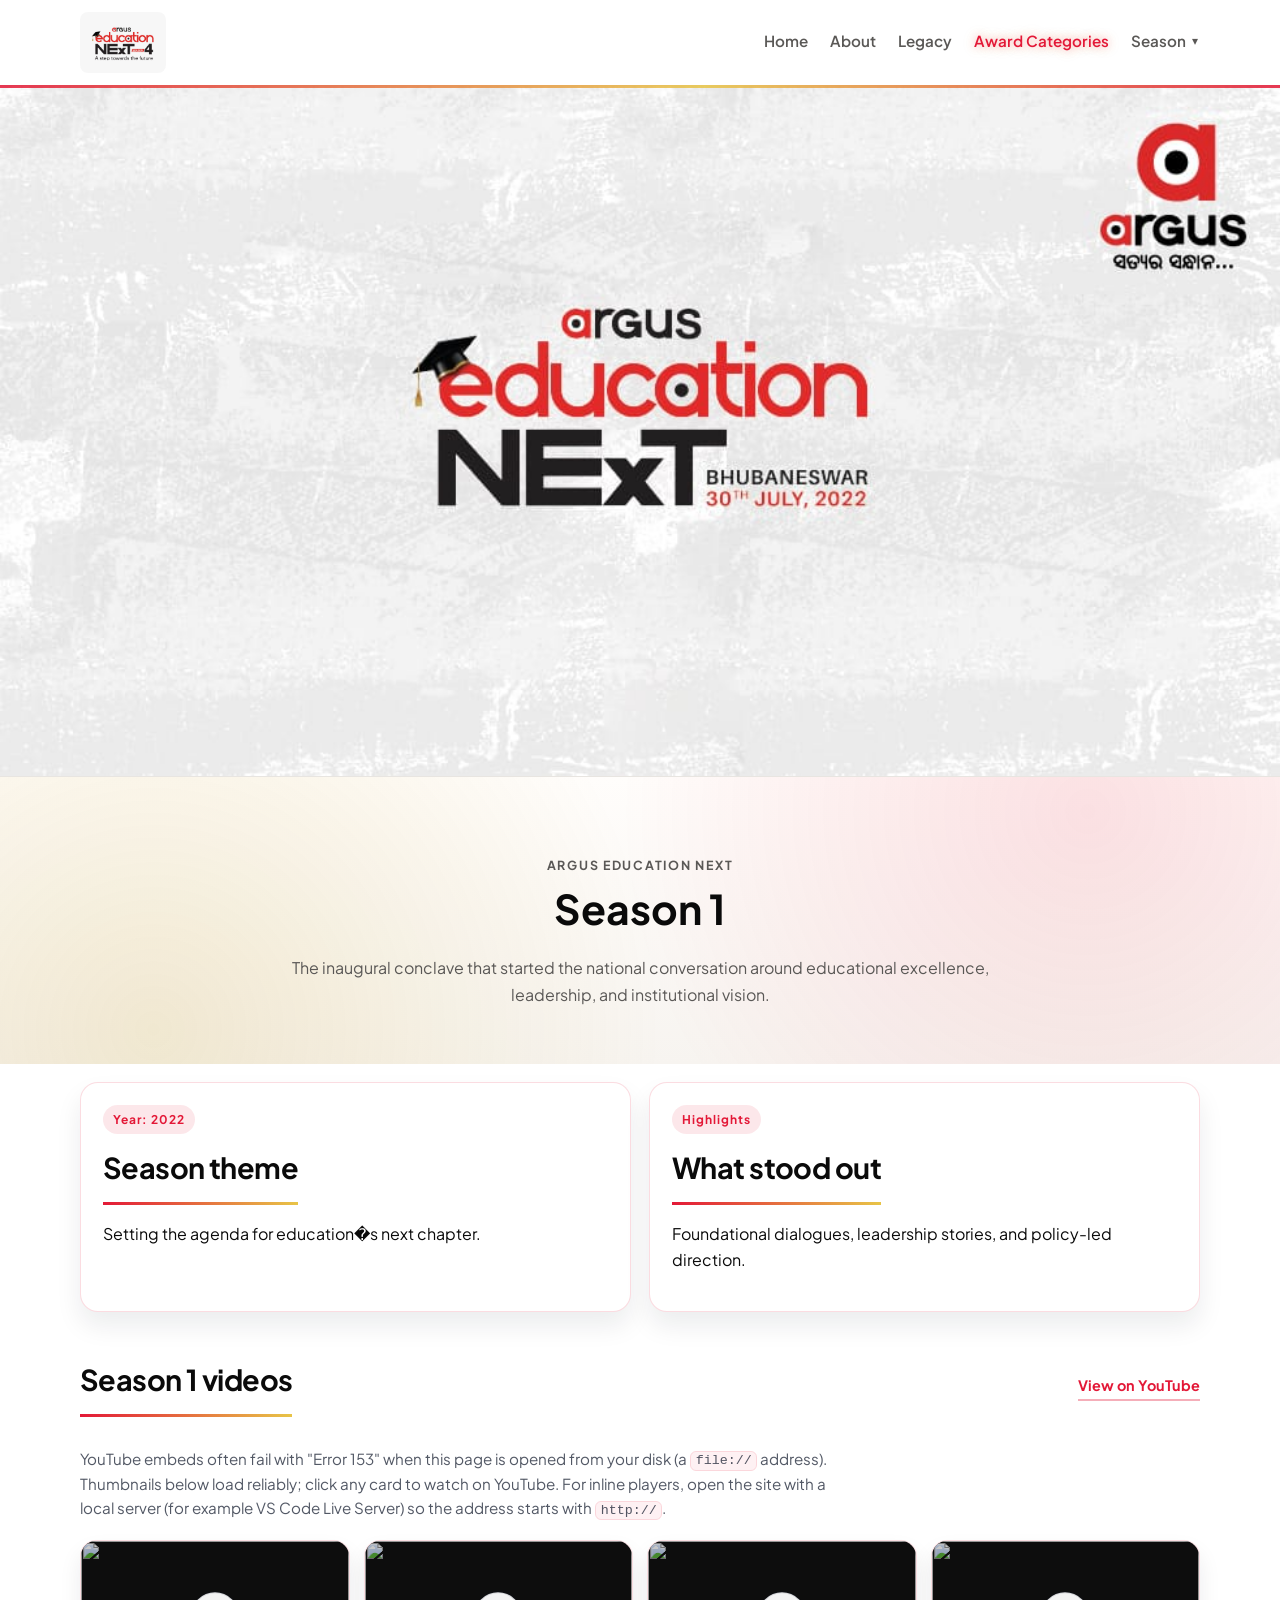
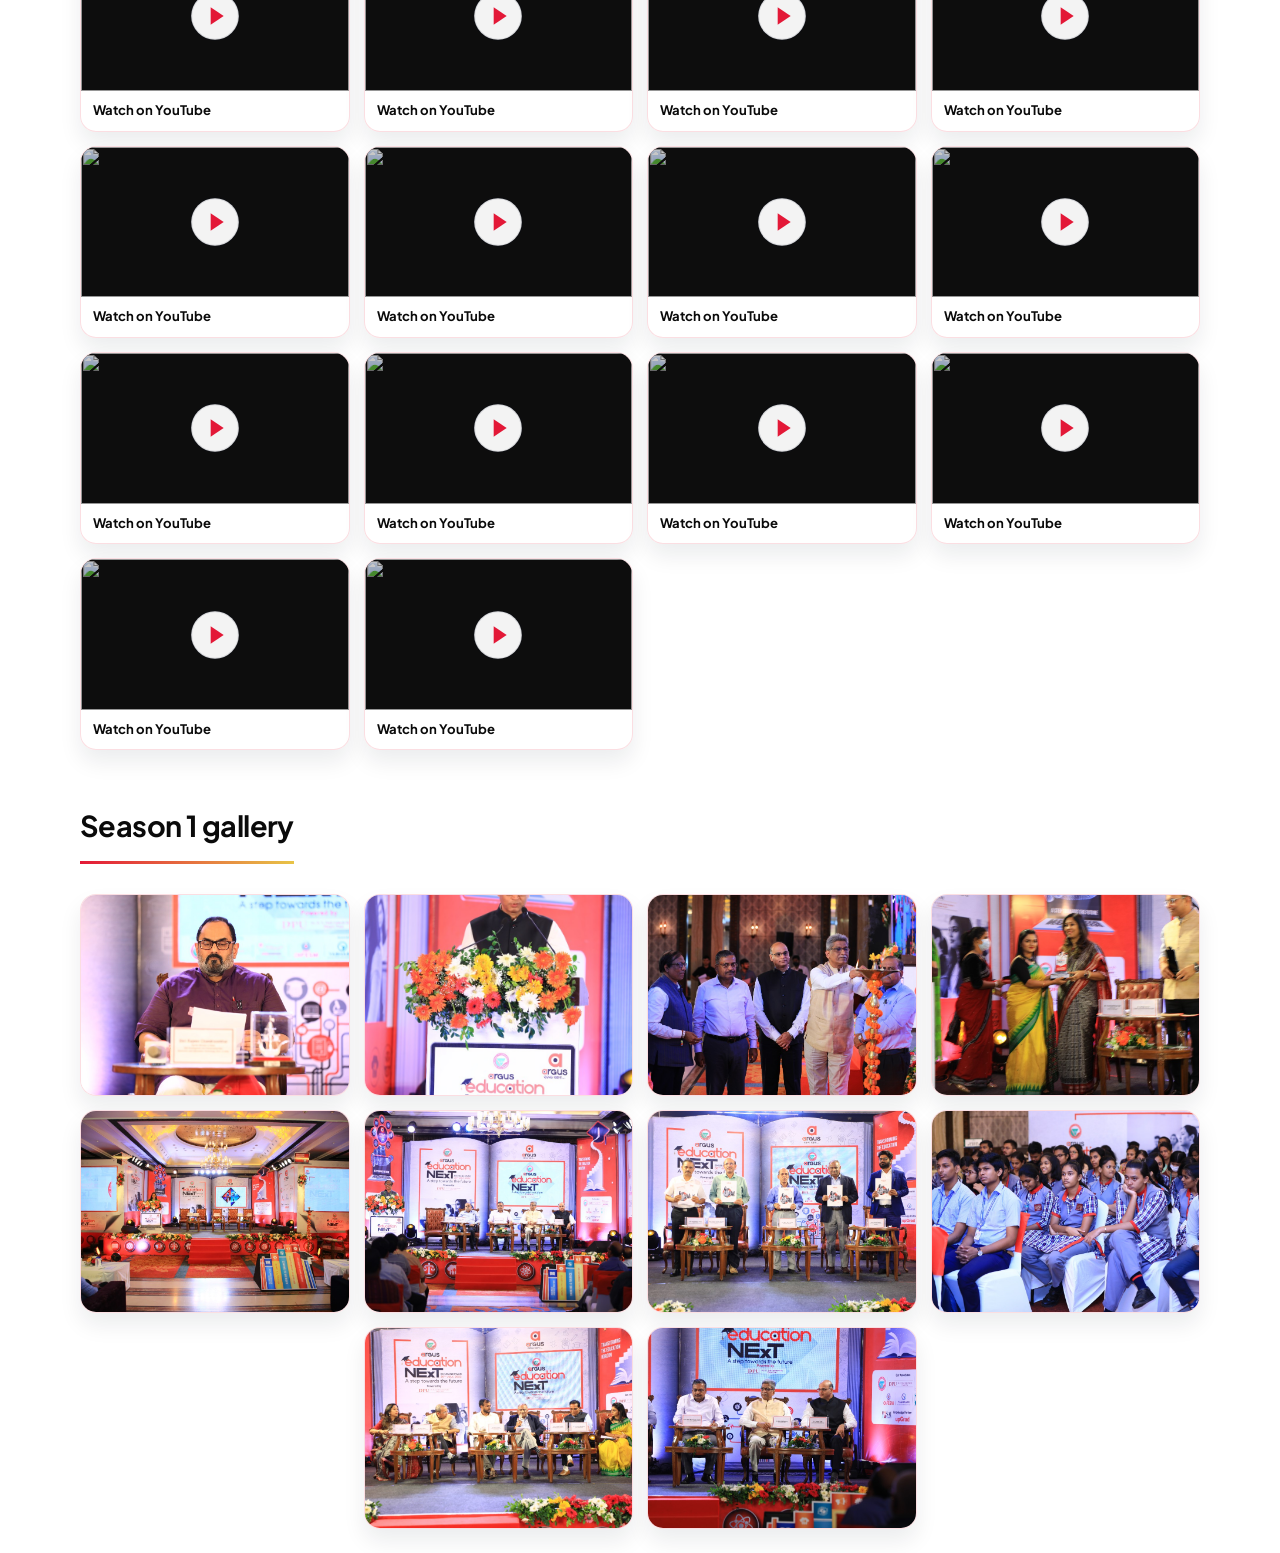
==== season-1.html @ b2e393f3 "Added folder data1" ====
<!DOCTYPE html>
<html lang="en">
  <head>
    <meta charset="UTF-8" />
    <meta name="viewport" content="width=device-width, initial-scale=1.0" />
    <meta name="referrer" content="strict-origin-when-cross-origin" />
    <title>Season 1 - Argus Education Next</title>
    <link rel="preconnect" href="https://fonts.googleapis.com" />
    <link rel="preconnect" href="https://fonts.gstatic.com" crossorigin />
    <link rel="preconnect" href="https://i.ytimg.com" crossorigin />
    <link
      href="https://fonts.googleapis.com/css2?family=Plus+Jakarta+Sans:ital,wght@0,400;0,500;0,600;0,700;1,500&display=swap"
      rel="stylesheet"
    />
    <link rel="stylesheet" href="styles.css" />
  </head>
  <body>
    <header class="site-header">
      <div class="container header-wrap">
        <a
          class="brand brand-logo-link"
          href="index.html#home"
          aria-label="Argus Education Next � Home"
        >
          <img
            class="brand-logo"
            src="assets/logo.png"
            alt=""
            width="1024"
            height="723"
            decoding="async"
          />
        </a>
        <nav aria-label="Main navigation">
          <ul class="menu">
            <li><a href="index.html#home">Home</a></li>
            <li><a href="index.html#about">About</a></li>
            <li><a href="index.html#legacy">Legacy</a></li>
            <li><a class="menu-link-award-glow" href="index.html#categories">Award Categories</a></li>
            <li class="menu-item-has-dropdown">
              <a href="season.html" aria-haspopup="true" aria-expanded="false">Season</a>
              <ul class="menu-dropdown" aria-label="Season menu">
                <li><a href="season-1.html">Season 1</a></li>
                <li><a href="season-2.html">Season 2</a></li>
                <li><a href="season-3.html">Season 3</a></li>
                <li><a href="season-4.html">Season 4</a></li>
              </ul>
            </li>
          </ul>
        </nav>
      </div>
    </header>

    <main id="home">
      <section class="hero" aria-labelledby="season-1-hero-heading">
        <h1 id="season-1-hero-heading" class="sr-only">
          Argus Education Next � Season 1: Bhubaneswar, 30th July 2022
        </h1>
        <figure class="hero-banner">
          <img
            src="assets/season-1-banner.png"
            alt="Argus Education Next � Bhubaneswar, 30th July 2022"
            width="1024"
            height="558"
            decoding="async"
            fetchpriority="high"
          />
        </figure>
      </section>

      <section class="section season-hero">
        <div class="container season-hero__inner">
          <p class="season-hero__eyebrow">Argus Education Next</p>
          <h1>Season 1</h1>
          <p>
            The inaugural conclave that started the national conversation around educational
            excellence, leadership, and institutional vision.
          </p>
        </div>
      </section>

      <section class="section season-detail" aria-label="Season 1 details">
        <div class="container season-detail__grid">
          <article class="season-detail__card">
            <p class="season-card__badge">Year: 2022</p>
            <h2>Season theme</h2>
            <p>Setting the agenda for education�s next chapter.</p>
          </article>
          <article class="season-detail__card">
            <p class="season-card__badge">Highlights</p>
            <h2>What stood out</h2>
            <p>Foundational dialogues, leadership stories, and policy-led direction.</p>
          </article>
        </div>
      </section>

      <section class="section season-section" aria-labelledby="s1-videos">
        <div class="container">
          <header class="season-section__head">
            <h2 id="s1-videos">Season 1 videos</h2>
            <a class="season-section__cta" href="https://www.youtube.com/@ArgusNews_in" target="_blank" rel="noopener noreferrer">
              View on YouTube
            </a>
          </header>
          <p class="video-row__lede">
            YouTube embeds often fail with "Error 153" when this page is opened from your disk (a
            <code>file://</code> address). Thumbnails below load reliably; click any card to watch on YouTube. For
            inline players, open the site with a local server (for example VS Code Live Server) so the address starts
            with <code>http://</code>.
          </p>
          <div class="video-row">
            <a
              class="video-card video-card--youtube"
              href="https://www.youtube.com/watch?v=pFp7HVCF8GU"
              target="_blank"
              rel="noopener noreferrer"
              aria-label="Watch Season 1 video 1 on YouTube"
            >
              <span class="video-card__thumb">
                <img
                  src="https://i.ytimg.com/vi/pFp7HVCF8GU/hqdefault.jpg"
                  alt=""
                  width="480"
                  height="360"
                  loading="lazy"
                  decoding="async"
                />
                <span class="video-card__play-overlay" aria-hidden="true">
                  <svg viewBox="0 0 24 24" width="52" height="52" fill="none" aria-hidden="true">
                    <circle cx="12" cy="12" r="11" fill="rgba(255,255,255,0.95)" stroke="rgba(15,23,42,0.12)" />
                    <path d="M10 8l6 4-6 4V8z" fill="var(--brand, #e31837)" />
                  </svg>
                </span>
              </span>
              <span class="video-card__caption">Watch on YouTube</span>
            </a>
            <a
              class="video-card video-card--youtube"
              href="https://www.youtube.com/watch?v=DX0htUfT-k4"
              target="_blank"
              rel="noopener noreferrer"
              aria-label="Watch Season 1 video 2 on YouTube"
            >
              <span class="video-card__thumb">
                <img
                  src="https://i.ytimg.com/vi/DX0htUfT-k4/hqdefault.jpg"
                  alt=""
                  width="480"
                  height="360"
                  loading="lazy"
                  decoding="async"
                />
                <span class="video-card__play-overlay" aria-hidden="true">
                  <svg viewBox="0 0 24 24" width="52" height="52" fill="none" aria-hidden="true">
                    <circle cx="12" cy="12" r="11" fill="rgba(255,255,255,0.95)" stroke="rgba(15,23,42,0.12)" />
                    <path d="M10 8l6 4-6 4V8z" fill="var(--brand, #e31837)" />
                  </svg>
                </span>
              </span>
              <span class="video-card__caption">Watch on YouTube</span>
            </a>
            <a
              class="video-card video-card--youtube"
              href="https://www.youtube.com/watch?v=BjKyBqTdkxg"
              target="_blank"
              rel="noopener noreferrer"
              aria-label="Watch Season 1 video 3 on YouTube"
            >
              <span class="video-card__thumb">
                <img
                  src="https://i.ytimg.com/vi/BjKyBqTdkxg/hqdefault.jpg"
                  alt=""
                  width="480"
                  height="360"
                  loading="lazy"
                  decoding="async"
                />
                <span class="video-card__play-overlay" aria-hidden="true">
                  <svg viewBox="0 0 24 24" width="52" height="52" fill="none" aria-hidden="true">
                    <circle cx="12" cy="12" r="11" fill="rgba(255,255,255,0.95)" stroke="rgba(15,23,42,0.12)" />
                    <path d="M10 8l6 4-6 4V8z" fill="var(--brand, #e31837)" />
                  </svg>
                </span>
              </span>
              <span class="video-card__caption">Watch on YouTube</span>
            </a>
            <a
              class="video-card video-card--youtube"
              href="https://www.youtube.com/watch?v=XSetZ6PBPIY"
              target="_blank"
              rel="noopener noreferrer"
              aria-label="Watch Season 1 video 4 on YouTube"
            >
              <span class="video-card__thumb">
                <img
                  src="https://i.ytimg.com/vi/XSetZ6PBPIY/hqdefault.jpg"
                  alt=""
                  width="480"
                  height="360"
                  loading="lazy"
                  decoding="async"
                />
                <span class="video-card__play-overlay" aria-hidden="true">
                  <svg viewBox="0 0 24 24" width="52" height="52" fill="none" aria-hidden="true">
                    <circle cx="12" cy="12" r="11" fill="rgba(255,255,255,0.95)" stroke="rgba(15,23,42,0.12)" />
                    <path d="M10 8l6 4-6 4V8z" fill="var(--brand, #e31837)" />
                  </svg>
                </span>
              </span>
              <span class="video-card__caption">Watch on YouTube</span>
            </a>
            <a
              class="video-card video-card--youtube"
              href="https://www.youtube.com/watch?v=CKXFPQqApN8"
              target="_blank"
              rel="noopener noreferrer"
              aria-label="Watch Season 1 video 5 on YouTube"
            >
              <span class="video-card__thumb">
                <img
                  src="https://i.ytimg.com/vi/CKXFPQqApN8/hqdefault.jpg"
                  alt=""
                  width="480"
                  height="360"
                  loading="lazy"
                  decoding="async"
                />
                <span class="video-card__play-overlay" aria-hidden="true">
                  <svg viewBox="0 0 24 24" width="52" height="52" fill="none" aria-hidden="true">
                    <circle cx="12" cy="12" r="11" fill="rgba(255,255,255,0.95)" stroke="rgba(15,23,42,0.12)" />
                    <path d="M10 8l6 4-6 4V8z" fill="var(--brand, #e31837)" />
                  </svg>
                </span>
              </span>
              <span class="video-card__caption">Watch on YouTube</span>
            </a>
            <a
              class="video-card video-card--youtube"
              href="https://www.youtube.com/watch?v=0ZN3L5tu4j4"
              target="_blank"
              rel="noopener noreferrer"
              aria-label="Watch Season 1 video 6 on YouTube"
            >
              <span class="video-card__thumb">
                <img
                  src="https://i.ytimg.com/vi/0ZN3L5tu4j4/hqdefault.jpg"
                  alt=""
                  width="480"
                  height="360"
                  loading="lazy"
                  decoding="async"
                />
                <span class="video-card__play-overlay" aria-hidden="true">
                  <svg viewBox="0 0 24 24" width="52" height="52" fill="none" aria-hidden="true">
                    <circle cx="12" cy="12" r="11" fill="rgba(255,255,255,0.95)" stroke="rgba(15,23,42,0.12)" />
                    <path d="M10 8l6 4-6 4V8z" fill="var(--brand, #e31837)" />
                  </svg>
                </span>
              </span>
              <span class="video-card__caption">Watch on YouTube</span>
            </a>
            <a
              class="video-card video-card--youtube"
              href="https://www.youtube.com/watch?v=syUsDw7R_5A"
              target="_blank"
              rel="noopener noreferrer"
              aria-label="Watch Season 1 video 7 on YouTube"
            >
              <span class="video-card__thumb">
                <img
                  src="https://i.ytimg.com/vi/syUsDw7R_5A/hqdefault.jpg"
                  alt=""
                  width="480"
                  height="360"
                  loading="lazy"
                  decoding="async"
                />
                <span class="video-card__play-overlay" aria-hidden="true">
                  <svg viewBox="0 0 24 24" width="52" height="52" fill="none" aria-hidden="true">
                    <circle cx="12" cy="12" r="11" fill="rgba(255,255,255,0.95)" stroke="rgba(15,23,42,0.12)" />
                    <path d="M10 8l6 4-6 4V8z" fill="var(--brand, #e31837)" />
                  </svg>
                </span>
              </span>
              <span class="video-card__caption">Watch on YouTube</span>
            </a>
            <a
              class="video-card video-card--youtube"
              href="https://www.youtube.com/watch?v=-2wUrob1Z0w"
              target="_blank"
              rel="noopener noreferrer"
              aria-label="Watch Season 1 video 8 on YouTube"
            >
              <span class="video-card__thumb">
                <img
                  src="https://i.ytimg.com/vi/-2wUrob1Z0w/hqdefault.jpg"
                  alt=""
                  width="480"
                  height="360"
                  loading="lazy"
                  decoding="async"
                />
                <span class="video-card__play-overlay" aria-hidden="true">
                  <svg viewBox="0 0 24 24" width="52" height="52" fill="none" aria-hidden="true">
                    <circle cx="12" cy="12" r="11" fill="rgba(255,255,255,0.95)" stroke="rgba(15,23,42,0.12)" />
                    <path d="M10 8l6 4-6 4V8z" fill="var(--brand, #e31837)" />
                  </svg>
                </span>
              </span>
              <span class="video-card__caption">Watch on YouTube</span>
            </a>
            <a
              class="video-card video-card--youtube"
              href="https://www.youtube.com/watch?v=NeHxnq4NQNc"
              target="_blank"
              rel="noopener noreferrer"
              aria-label="Watch Season 1 video 9 on YouTube"
            >
              <span class="video-card__thumb">
                <img
                  src="https://i.ytimg.com/vi/NeHxnq4NQNc/hqdefault.jpg"
                  alt=""
                  width="480"
                  height="360"
                  loading="lazy"
                  decoding="async"
                />
                <span class="video-card__play-overlay" aria-hidden="true">
                  <svg viewBox="0 0 24 24" width="52" height="52" fill="none" aria-hidden="true">
                    <circle cx="12" cy="12" r="11" fill="rgba(255,255,255,0.95)" stroke="rgba(15,23,42,0.12)" />
                    <path d="M10 8l6 4-6 4V8z" fill="var(--brand, #e31837)" />
                  </svg>
                </span>
              </span>
              <span class="video-card__caption">Watch on YouTube</span>
            </a>
            <a
              class="video-card video-card--youtube"
              href="https://www.youtube.com/watch?v=GOR-T4iVFvY"
              target="_blank"
              rel="noopener noreferrer"
              aria-label="Watch Season 1 video 10 on YouTube"
            >
              <span class="video-card__thumb">
                <img
                  src="https://i.ytimg.com/vi/GOR-T4iVFvY/hqdefault.jpg"
                  alt=""
                  width="480"
                  height="360"
                  loading="lazy"
                  decoding="async"
                />
                <span class="video-card__play-overlay" aria-hidden="true">
                  <svg viewBox="0 0 24 24" width="52" height="52" fill="none" aria-hidden="true">
                    <circle cx="12" cy="12" r="11" fill="rgba(255,255,255,0.95)" stroke="rgba(15,23,42,0.12)" />
                    <path d="M10 8l6 4-6 4V8z" fill="var(--brand, #e31837)" />
                  </svg>
                </span>
              </span>
              <span class="video-card__caption">Watch on YouTube</span>
            </a>
            <a
              class="video-card video-card--youtube"
              href="https://www.youtube.com/watch?v=NHPdY-ZY0FA"
              target="_blank"
              rel="noopener noreferrer"
              aria-label="Watch Season 1 video 11 on YouTube"
            >
              <span class="video-card__thumb">
                <img
                  src="https://i.ytimg.com/vi/NHPdY-ZY0FA/hqdefault.jpg"
                  alt=""
                  width="480"
                  height="360"
                  loading="lazy"
                  decoding="async"
                />
                <span class="video-card__play-overlay" aria-hidden="true">
                  <svg viewBox="0 0 24 24" width="52" height="52" fill="none" aria-hidden="true">
                    <circle cx="12" cy="12" r="11" fill="rgba(255,255,255,0.95)" stroke="rgba(15,23,42,0.12)" />
                    <path d="M10 8l6 4-6 4V8z" fill="var(--brand, #e31837)" />
                  </svg>
                </span>
              </span>
              <span class="video-card__caption">Watch on YouTube</span>
            </a>
            <a
              class="video-card video-card--youtube"
              href="https://www.youtube.com/watch?v=hGncsr7--oo"
              target="_blank"
              rel="noopener noreferrer"
              aria-label="Watch Season 1 video 12 on YouTube"
            >
              <span class="video-card__thumb">
                <img
                  src="https://i.ytimg.com/vi/hGncsr7--oo/hqdefault.jpg"
                  alt=""
                  width="480"
                  height="360"
                  loading="lazy"
                  decoding="async"
                />
                <span class="video-card__play-overlay" aria-hidden="true">
                  <svg viewBox="0 0 24 24" width="52" height="52" fill="none" aria-hidden="true">
                    <circle cx="12" cy="12" r="11" fill="rgba(255,255,255,0.95)" stroke="rgba(15,23,42,0.12)" />
                    <path d="M10 8l6 4-6 4V8z" fill="var(--brand, #e31837)" />
                  </svg>
                </span>
              </span>
              <span class="video-card__caption">Watch on YouTube</span>
            </a>
            <a
              class="video-card video-card--youtube"
              href="https://www.youtube.com/watch?v=AQE-5s_m-HQ"
              target="_blank"
              rel="noopener noreferrer"
              aria-label="Watch Season 1 video 13 on YouTube"
            >
              <span class="video-card__thumb">
                <img
                  src="https://i.ytimg.com/vi/AQE-5s_m-HQ/hqdefault.jpg"
                  alt=""
                  width="480"
                  height="360"
                  loading="lazy"
                  decoding="async"
                />
                <span class="video-card__play-overlay" aria-hidden="true">
                  <svg viewBox="0 0 24 24" width="52" height="52" fill="none" aria-hidden="true">
                    <circle cx="12" cy="12" r="11" fill="rgba(255,255,255,0.95)" stroke="rgba(15,23,42,0.12)" />
                    <path d="M10 8l6 4-6 4V8z" fill="var(--brand, #e31837)" />
                  </svg>
                </span>
              </span>
              <span class="video-card__caption">Watch on YouTube</span>
            </a>
            <a
              class="video-card video-card--youtube"
              href="https://www.youtube.com/watch?v=7_RbFAfs7nA"
              target="_blank"
              rel="noopener noreferrer"
              aria-label="Watch Season 1 video 14 on YouTube"
            >
              <span class="video-card__thumb">
                <img
                  src="https://i.ytimg.com/vi/7_RbFAfs7nA/hqdefault.jpg"
                  alt=""
                  width="480"
                  height="360"
                  loading="lazy"
                  decoding="async"
                />
                <span class="video-card__play-overlay" aria-hidden="true">
                  <svg viewBox="0 0 24 24" width="52" height="52" fill="none" aria-hidden="true">
                    <circle cx="12" cy="12" r="11" fill="rgba(255,255,255,0.95)" stroke="rgba(15,23,42,0.12)" />
                    <path d="M10 8l6 4-6 4V8z" fill="var(--brand, #e31837)" />
                  </svg>
                </span>
              </span>
              <span class="video-card__caption">Watch on YouTube</span>
            </a>
          </div>
        </div>
      </section>

      <section class="section season-section" aria-labelledby="s1-gallery">
        <div class="container">
          <header class="season-section__head">
            <h2 id="s1-gallery">Season 1 gallery</h2>
          </header>
          <div class="image-row image-row--season1-gallery">
            <figure class="image-card">
              <img
                src="assets/season-1/gallery-01.png"
                alt="Guest speaker Shri Rajeev Chandrasekhar at the Argus Education Next stage, Bhubaneswar 2022"
                loading="lazy"
                decoding="async"
              />
            </figure>
            <figure class="image-card">
              <img
                src="assets/season-1/gallery-02.png"
                alt="Speaker at the laptop-themed podium, Argus Education Next, 30 July 2022"
                loading="lazy"
                decoding="async"
              />
            </figure>
            <figure class="image-card">
              <img
                src="assets/season-1/gallery-03.png"
                alt="Traditional lamp lighting to inaugurate Season 1"
                loading="lazy"
                decoding="async"
              />
            </figure>
            <figure class="image-card">
              <img
                src="assets/season-1/gallery-04.png"
                alt="Award presentation on stage at Argus Education Next"
                loading="lazy"
                decoding="async"
              />
            </figure>
            <figure class="image-card">
              <img
                src="assets/season-1/gallery-05.png"
                alt="Main stage with open-book backdrop and Argus Education Next branding"
                loading="lazy"
                decoding="async"
              />
            </figure>
            <figure class="image-card">
              <img
                src="assets/season-1/gallery-06.png"
                alt="Panel session with speakers on stage, Bhubaneswar, 30 July 2022"
                loading="lazy"
                decoding="async"
              />
            </figure>
            <figure class="image-card">
              <img
                src="assets/season-1/gallery-07.png"
                alt="Partners on stage holding programme booklets at the Season 1 launch"
                loading="lazy"
                decoding="async"
              />
            </figure>
            <figure class="image-card">
              <img
                src="assets/season-1/gallery-08.png"
                alt="Student audience at the Argus Education Next conclave"
                loading="lazy"
                decoding="async"
              />
            </figure>
            <figure class="image-card">
              <img
                src="assets/season-1/gallery-09.png"
                alt="Six-person panel discussion with open-book stage design"
                loading="lazy"
                decoding="async"
              />
            </figure>
            <figure class="image-card">
              <img
                src="assets/season-1/gallery-10.png"
                alt="Panel discussion with three speakers, education NEXT powered by DPU"
                loading="lazy"
                decoding="async"
              />
            </figure>
          </div>
        </div>
      </section>
    </main>
  </body>
</html>
---- styles.css ----
* {
  box-sizing: border-box;
}

:root {
  /* Argus logo palette — single source of truth */
  --logo-red: #e31837;
  --logo-red-deep: #b8122d;
  --logo-red-glow: rgba(227, 24, 55, 0.35);
  --logo-black: #0a0a0a;
  --logo-charcoal: #2d2d2d;
  --logo-gold: #c9a227;
  --logo-gold-bright: #e8c547;
  --logo-gold-soft: rgba(201, 162, 39, 0.2);
  --logo-white: #ffffff;
  --logo-mist: #f7f5f2;

  --bg-main: var(--logo-white);
  --bg-surface: #faf9f7;
  --bg-surface-soft: var(--logo-mist);
  --text-main: var(--logo-black);
  --text-muted: #5a5856;
  --brand: var(--logo-red);
  --brand-hover: var(--logo-red-deep);
  --brand-soft: #fdecef;
  --brand-lit: #ff6b7a;
  --accent: var(--logo-gold);
  --accent-bright: var(--logo-gold-bright);
  --border: #e8e5e1;
  --shadow-sm: 0 1px 2px rgba(10, 10, 10, 0.05);
  --shadow-md: 0 14px 36px rgba(10, 10, 10, 0.07);
  --shadow-lg: 0 28px 56px rgba(10, 10, 10, 0.09);
  --shadow-brand: 0 6px 24px var(--logo-red-glow);
}

html {
  scroll-behavior: smooth;
}

::selection {
  background: var(--brand-soft);
  color: var(--logo-black);
}

body {
  margin: 0;
  font-family: "Plus Jakarta Sans", system-ui, -apple-system, sans-serif;
  color: var(--text-main);
  background: var(--bg-main);
  line-height: 1.6;
  background-image: linear-gradient(
    180deg,
    var(--logo-white) 0%,
    var(--bg-surface-soft) 48%,
    var(--logo-white) 100%
  );
  background-attachment: fixed;
}

.container {
  width: min(1120px, 92%);
  margin: 0 auto;
}

.site-header {
  position: sticky;
  top: 0;
  background: rgba(255, 255, 255, 0.94);
  border-bottom: 1px solid var(--border);
  z-index: 10;
  backdrop-filter: blur(12px);
  -webkit-backdrop-filter: blur(12px);
  box-shadow: var(--shadow-sm);
}

.site-header::after {
  content: "";
  display: block;
  height: 3px;
  margin-bottom: -3px;
  background: linear-gradient(
    90deg,
    var(--brand) 0%,
    var(--accent-bright) 55%,
    var(--brand) 100%
  );
  opacity: 0.85;
}

.header-wrap {
  display: flex;
  align-items: center;
  justify-content: space-between;
  gap: 20px;
  padding: 12px 0;
}

.brand {
  text-decoration: none;
}

.brand-logo-link {
  display: flex;
  align-items: center;
  line-height: 0;
  transition: transform 0.25s ease, opacity 0.25s ease;
}

.brand-logo {
  display: block;
  height: 61px;
  width: auto;
  max-width: min(220px, 55vw);
  object-fit: contain;
  border-radius: 8px;
}

@media (hover: hover) and (pointer: fine) {
  .brand-logo-link:hover {
    transform: scale(1.02);
    opacity: 0.95;
  }
}

.menu {
  list-style: none;
  display: flex;
  gap: 18px;
  margin: 0;
  padding: 0;
  flex-wrap: wrap;
}

.menu li {
  min-width: 0;
}

.menu a {
  display: inline-block;
  color: var(--text-muted);
  text-decoration: none;
  font-weight: 600;
  font-size: 0.95rem;
  padding: 6px 2px;
  border-bottom: 2px solid transparent;
  transition: color 0.2s ease, border-color 0.2s ease;
}

@media (hover: hover) and (pointer: fine) {
  .menu a:hover {
    color: var(--brand);
    border-bottom-color: var(--brand);
  }
}

.sr-only {
  position: absolute;
  width: 1px;
  height: 1px;
  padding: 0;
  margin: -1px;
  overflow: hidden;
  clip: rect(0, 0, 0, 0);
  white-space: nowrap;
  border: 0;
}

@keyframes heroFadeIn {
  from {
    opacity: 0;
  }
  to {
    opacity: 1;
  }
}

@keyframes sectionRise {
  from {
    opacity: 0;
    transform: translateY(28px);
  }
  to {
    opacity: 1;
    transform: translateY(0);
  }
}

.hero {
  padding: 0;
  background: var(--bg-main);
  color: var(--text-main);
  border-bottom: 1px solid var(--border);
  box-shadow: inset 0 -1px 0 rgba(227, 24, 55, 0.07);
}

.hero-banner {
  margin: 0;
  line-height: 0;
  animation: heroFadeIn 1.1s ease-out both;
}

.hero-banner img {
  display: block;
  width: 100%;
  height: auto;
}

.section {
  padding: 58px 0;
}

.section h2 {
  margin-top: 0;
  margin-bottom: 14px;
  font-size: 1.8rem;
  color: var(--text-main);
  font-weight: 700;
  letter-spacing: -0.02em;
}

/* Logo accent underline — all light sections (not legacy band) */
.section:not(.legacy-section) h2 {
  padding-bottom: 12px;
  border-bottom: 3px solid transparent;
  border-image: linear-gradient(
      90deg,
      var(--brand) 0%,
      var(--accent-bright) 100%
    )
    1;
  border-image-slice: 1;
  width: fit-content;
  max-width: 100%;
}

.animate-section {
  animation: sectionRise 0.85s cubic-bezier(0.22, 1, 0.36, 1) backwards;
}

main > section.animate-section:nth-of-type(2) {
  animation-delay: 0.05s;
}

main > section.animate-section:nth-of-type(3) {
  animation-delay: 0.1s;
}

main > section.animate-section:nth-of-type(4) {
  animation-delay: 0.16s;
}

main > section.animate-section:nth-of-type(5) {
  animation-delay: 0.19s;
}

main > section.animate-section:nth-of-type(6) {
  animation-delay: 0.24s;
}

/* ----- Conclave Legacy (logo: red + black + gold) ----- */
.legacy-section {
  position: relative;
  padding: 72px 0 80px;
  color: #e8e6e3;
  overflow-x: clip;
  overflow-y: visible;
  border-top: 1px solid rgba(227, 24, 55, 0.35);
  border-bottom: 1px solid var(--logo-black);
}

@media (max-width: 900px) {
  .legacy-section {
    overflow-x: visible;
  }
}

.legacy-bg {
  position: absolute;
  inset: 0;
  background:
    radial-gradient(ellipse 88% 55% at 50% -15%, rgba(227, 24, 55, 0.2), transparent 52%),
    radial-gradient(ellipse 45% 45% at 100% 100%, var(--logo-gold-soft), transparent 45%),
    linear-gradient(168deg, var(--logo-black) 0%, #14120f 40%, #1c1814 100%);
  pointer-events: none;
}

.legacy-inner {
  position: relative;
  z-index: 1;
}

.legacy-header {
  text-align: center;
  max-width: 640px;
  margin: 0 auto 48px;
}

.legacy-eyebrow {
  margin: 0 0 10px;
  font-size: 0.8rem;
  font-weight: 700;
  letter-spacing: 0.14em;
  text-transform: uppercase;
  color: var(--accent-bright);
}

.legacy-section h2,
.legacy-header h2 {
  margin: 0 0 14px;
  font-size: clamp(1.65rem, 3vw, 2.1rem);
  font-weight: 700;
  letter-spacing: -0.03em;
  color: #f8fafc;
}

.legacy-intro {
  margin: 0;
  font-size: 1.05rem;
  line-height: 1.65;
  color: #a8a5a0;
}

/* ----- Legacy roadmap panel (light UI — progress track + nodes, reference style) ----- */
.legacy-track {
  position: relative;
  width: 100%;
}

.legacy-panel {
  position: relative;
  max-width: 1080px;
  margin: 0 auto;
  padding: 36px 28px 40px;
  background: #ffffff;
  border-radius: 20px;
  box-shadow:
    0 4px 6px rgba(15, 23, 42, 0.04),
    0 18px 48px rgba(15, 23, 42, 0.1);
  border: 1px solid rgba(226, 232, 240, 0.9);
}

/* Horizontal track: grey bed + teal fill (completed journey) */
.legacy-progress {
  position: absolute;
  left: 9%;
  right: 9%;
  top: 90px;
  height: 8px;
  z-index: 0;
  pointer-events: none;
}

.legacy-progress__bg {
  position: absolute;
  inset: 0;
  background: #e2e8f0;
  border-radius: 999px;
}

.legacy-progress__fill {
  position: absolute;
  left: 0;
  top: 0;
  bottom: 0;
  width: 100%;
  border-radius: 999px;
  background: linear-gradient(90deg, #0d9488 0%, #14b8a6 55%, #2dd4bf 100%);
  box-shadow: 0 0 12px rgba(13, 148, 136, 0.35);
}

.legacy-timeline {
  position: relative;
  z-index: 1;
  display: grid;
  grid-template-columns: repeat(4, minmax(0, 1fr));
  gap: 0 clamp(8px, 1.5vw, 16px);
  list-style: none;
  margin: 0;
  padding: 0;
}

.legacy-milestone {
  display: flex;
  flex-direction: column;
  align-items: center;
  text-align: center;
  min-width: 0;
  padding: 0 10px;
  border-left: 1px solid #f1f5f9;
  animation: legacyCardIn 0.6s cubic-bezier(0.22, 1, 0.36, 1) backwards;
}

.legacy-milestone:first-child {
  border-left: none;
}

.legacy-milestone:nth-child(1) {
  animation-delay: 0.06s;
}

.legacy-milestone:nth-child(2) {
  animation-delay: 0.12s;
}

.legacy-milestone:nth-child(3) {
  animation-delay: 0.18s;
}

.legacy-milestone:nth-child(4) {
  animation-delay: 0.24s;
}

/* Years: active style teal (first milestones), then slate — like reference */
.legacy-year {
  margin: 0 0 18px;
  font-size: 0.95rem;
  font-weight: 700;
  font-variant-numeric: tabular-nums;
  letter-spacing: 0.02em;
  color: #0d9488;
}

.legacy-milestone:nth-child(3) .legacy-year,
.legacy-milestone:nth-child(4) .legacy-year {
  color: #1e293b;
}

.legacy-milestone--final .legacy-year {
  color: #b45309;
}

/* Circular nodes with checkmarks */
.legacy-node {
  position: relative;
  z-index: 2;
  display: flex;
  align-items: center;
  justify-content: center;
  width: 44px;
  height: 44px;
  margin: 0 0 20px;
  border-radius: 50%;
  color: #ffffff;
  box-shadow:
    0 2px 8px rgba(15, 23, 42, 0.12),
    0 4px 16px rgba(13, 148, 136, 0.2);
}

.legacy-node--done {
  background: linear-gradient(145deg, #14b8a6 0%, #0d9488 100%);
  border: 3px solid #ffffff;
  outline: 1px solid rgba(13, 148, 136, 0.25);
}

.legacy-node--final {
  background: linear-gradient(145deg, #fbbf24 0%, #d97706 100%);
  border: 3px solid #ffffff;
  outline: 1px solid rgba(217, 119, 6, 0.35);
  box-shadow:
    0 2px 8px rgba(15, 23, 42, 0.12),
    0 4px 18px rgba(251, 191, 36, 0.35);
}

.legacy-check {
  display: block;
}

.legacy-milestone__body {
  width: 100%;
  max-width: 100%;
  padding: 14px 12px 16px;
  background: #fafafa;
  border: 1px solid #f1f5f9;
  border-radius: 12px;
  transition:
    transform 0.25s ease,
    box-shadow 0.25s ease,
    border-color 0.25s ease;
}

@media (hover: hover) and (pointer: fine) {
  .legacy-milestone:hover .legacy-milestone__body {
    transform: translateY(-3px);
    border-color: #e2e8f0;
    box-shadow: 0 10px 28px rgba(15, 23, 42, 0.08);
  }
}

.legacy-season {
  margin: 0 0 6px;
  font-size: 0.95rem;
  font-weight: 700;
  letter-spacing: -0.01em;
  color: #0f172a;
}

.legacy-blurb {
  margin: 0;
  font-size: 0.82rem;
  line-height: 1.55;
  color: #64748b;
}

@keyframes legacyCardIn {
  from {
    opacity: 0;
    transform: translateY(14px);
  }
  to {
    opacity: 1;
    transform: translateY(0);
  }
}

@media (min-width: 1100px) {
  .legacy-panel {
    padding: 40px 36px 44px;
  }

  .legacy-progress {
    top: 94px;
  }

  .legacy-blurb {
    font-size: 0.85rem;
  }
}

@media (max-width: 1024px) and (min-width: 769px) {
  .legacy-panel {
    padding: 32px 18px 36px;
  }

  .legacy-progress {
    left: 7%;
    right: 7%;
    top: 88px;
  }

  .legacy-milestone {
    padding: 0 6px;
  }

  .legacy-node {
    width: 40px;
    height: 40px;
    margin-bottom: 16px;
  }

  .legacy-year {
    font-size: 0.88rem;
    margin-bottom: 14px;
  }
}

/* Stack on smaller screens — readable vertical roadmap */
@media (max-width: 768px) {
  .legacy-panel {
    padding: 24px 16px 28px;
    border-radius: 16px;
  }

  .legacy-progress {
    display: none;
  }

  .legacy-panel::before {
    content: "";
    position: absolute;
    left: 52px;
    top: 72px;
    bottom: 28px;
    width: 4px;
    transform: translateX(-50%);
    border-radius: 4px;
    background: linear-gradient(180deg, #0d9488 0%, #14b8a6 55%, #fbbf24 100%);
    opacity: 0.85;
    z-index: 0;
    pointer-events: none;
  }

  .legacy-timeline {
    display: flex;
    flex-direction: column;
    gap: 0;
    position: relative;
    z-index: 1;
  }

  .legacy-milestone {
    display: grid;
    grid-template-columns: 52px 1fr;
    grid-template-rows: auto auto;
    align-items: start;
    text-align: left;
    padding: 18px 8px 18px 12px;
    border-left: none;
    border-bottom: 1px solid #f1f5f9;
  }

  .legacy-milestone:last-child {
    border-bottom: none;
    padding-bottom: 4px;
  }

  .legacy-year {
    grid-column: 1;
    grid-row: 1;
    margin: 0 0 8px;
    font-size: 0.9rem;
  }

  .legacy-node {
    grid-column: 1;
    grid-row: 2;
    margin: 0;
    align-self: start;
    width: 40px;
    height: 40px;
  }

  .legacy-milestone__body {
    grid-column: 2;
    grid-row: 1 / span 2;
    align-self: center;
    padding: 14px 14px 16px;
  }

  .legacy-milestone:nth-child(3) .legacy-year,
  .legacy-milestone:nth-child(4) .legacy-year {
    color: #0d9488;
  }

  .legacy-milestone--final .legacy-year {
    color: #b45309;
  }
}

@media (max-width: 400px) {
  .legacy-panel::before {
    left: 44px;
  }

  .legacy-milestone {
    grid-template-columns: 46px 1fr;
    padding-left: 8px;
  }
}

.about-split {
  background: linear-gradient(
    180deg,
    var(--logo-white) 0%,
    #fdf2f3 38%,
    var(--bg-surface-soft) 50%,
    var(--logo-white) 100%
  );
  border-top: 1px solid var(--border);
  border-bottom: 1px solid var(--border);
  box-shadow: inset 0 1px 0 rgba(227, 24, 55, 0.04);
}

.about-grid {
  display: grid;
  grid-template-columns: minmax(0, 1fr) minmax(0, 1fr);
  gap: clamp(28px, 4vw, 48px);
  align-items: center;
}

.about-copy {
  padding-left: clamp(12px, 2vw, 20px);
  border-left: 3px solid var(--brand);
}

.about-eyebrow {
  margin: 0 0 8px;
  font-size: 0.8rem;
  font-weight: 700;
  letter-spacing: 0.12em;
  text-transform: uppercase;
  color: var(--brand);
}

.about-copy h2 {
  margin-bottom: 16px;
  font-size: clamp(1.45rem, 2.4vw, 1.85rem);
  line-height: 1.25;
  color: var(--text-main);
}

.about-copy p {
  margin: 0 0 14px;
  color: var(--text-muted);
  font-size: 1.02rem;
  max-width: 52ch;
}

.about-copy p:last-of-type {
  margin-bottom: 18px;
}

.about-copy strong {
  color: var(--text-main);
  font-weight: 700;
}

.about-pills {
  list-style: none;
  margin: 0;
  padding: 0;
  display: flex;
  flex-wrap: wrap;
  gap: 10px;
}

.about-pills li {
  padding: 6px 14px;
  font-size: 0.85rem;
  font-weight: 600;
  color: var(--text-main);
  background: #ffffff;
  border: 1px solid var(--border);
  border-radius: 999px;
  box-shadow: var(--shadow-sm);
  transition: border-color 0.2s ease, box-shadow 0.2s ease;
}

@media (hover: hover) and (pointer: fine) {
  .about-pills li:hover {
    border-color: #fecaca;
    box-shadow: 0 2px 8px rgba(220, 38, 38, 0.08);
  }
}

.about-media {
  margin: 0;
  border-radius: 12px;
  overflow: hidden;
  aspect-ratio: 1 / 1;
  max-width: min(100%, 520px);
  margin-inline: auto;
  border: 1px solid var(--border);
  box-shadow: var(--shadow-lg);
  background: var(--bg-surface);
}

.about-media img {
  display: block;
  width: 100%;
  height: 100%;
  object-fit: cover;
}

@media (max-width: 768px) {
  .about-grid {
    grid-template-columns: 1fr;
    gap: 28px;
  }

  .about-copy {
    padding-left: 0;
    border-left: none;
    border-top: 3px solid var(--brand);
    padding-top: 20px;
  }

  .about-media {
    max-width: min(100%, 400px);
    aspect-ratio: 1 / 1;
  }

  .about-copy p {
    max-width: none;
  }
}

.highlights ul {
  margin: 18px 0 0;
  padding-left: 0;
  list-style: none;
  color: var(--text-muted);
}

.highlights ul li {
  position: relative;
  padding-left: 1.6rem;
  margin-bottom: 12px;
  line-height: 1.55;
}

.highlights ul li::before {
  content: "";
  position: absolute;
  left: 0;
  top: 0.55em;
  width: 9px;
  height: 9px;
  border-radius: 50%;
  background: linear-gradient(135deg, var(--brand), var(--accent));
  box-shadow: 0 0 0 2px var(--logo-white), 0 2px 6px rgba(227, 24, 55, 0.25);
}

/* ----- Categories Preview — award category cards ----- */
.categories-preview {
  position: relative;
  padding: 84px 0 92px;
  overflow: hidden;
}

.categories-preview__bg {
  position: absolute;
  inset: 0;
  background:
    radial-gradient(ellipse 90% 55% at 50% -5%, rgba(227, 24, 55, 0.09), transparent 58%),
    radial-gradient(ellipse 55% 45% at 100% 85%, rgba(201, 162, 39, 0.12), transparent 52%),
    radial-gradient(ellipse 50% 40% at 0% 60%, rgba(227, 24, 55, 0.04), transparent 50%),
    linear-gradient(180deg, #fffdfb 0%, #faf7f4 42%, #fffdfb 100%);
  pointer-events: none;
}

.categories-preview__inner {
  position: relative;
  z-index: 1;
}

.categories-awards {
  position: relative;
  max-width: 1180px;
  margin: 0 auto;
  padding: 0 clamp(16px, 3vw, 24px) 8px;
  background: transparent;
  border: none;
  box-shadow: none;
}

.categories-awards__head {
  margin-bottom: 40px;
  text-align: left;
}

.categories-awards__head h2 {
  width: fit-content;
  max-width: 100%;
}

.categories-awards__subtitle {
  margin: 0;
  max-width: 42rem;
  font-size: 1.02rem;
  color: var(--text-muted);
  line-height: 1.65;
}

.categories-awards__subtitle strong {
  color: var(--text-main);
  font-weight: 600;
}

.categories-awards__list {
  --award-gap: clamp(18px, 2.2vw, 26px);
  list-style: none;
  margin: 0;
  padding: 0;
  display: grid;
  grid-template-columns: repeat(6, minmax(0, 1fr));
  gap: var(--award-gap);
  align-items: stretch;
}

.categories-awards__list > .award-row {
  grid-column: span 2;
}

@media (min-width: 901px) {
  .award-row--last {
    grid-column: 3 / span 2;
  }

  .award-row--center-start {
    grid-column: 2 / span 2;
  }

  .award-row--center-end {
    grid-column: 4 / span 2;
  }
}

@media (max-width: 900px) {
  .categories-awards__list {
    grid-template-columns: repeat(2, minmax(0, 1fr));
  }

  .categories-awards__list > .award-row {
    grid-column: auto;
  }

  .award-row--center-start,
  .award-row--center-end {
    grid-column: auto;
  }

  .award-row--last {
    grid-column: 1 / -1;
    justify-self: center;
    width: min(100%, calc((100% - var(--award-gap)) / 2));
  }
}

@media (max-width: 640px) {
  .categories-awards__list {
    grid-template-columns: 1fr;
  }

  .award-row--last {
    grid-column: auto;
    justify-self: stretch;
    width: 100%;
  }
}

.award-row {
  --award-card-pad: clamp(22px, 2.5vw, 28px);
  position: relative;
  display: flex;
  flex-direction: column;
  align-items: flex-start;
  height: 100%;
  padding: calc(10px + var(--award-card-pad)) var(--award-card-pad) var(--award-card-pad);
  overflow: hidden;
  isolation: isolate;
  background:
    linear-gradient(165deg, var(--logo-white) 0%, #fdfcfa 48%, #faf8f5 100%);
  border: 1px solid rgba(10, 10, 10, 0.07);
  border-radius: 22px;
  box-shadow:
    0 1px 0 rgba(255, 255, 255, 0.85) inset,
    0 14px 40px rgba(10, 10, 10, 0.06),
    0 2px 8px rgba(10, 10, 10, 0.04);
  transition:
    transform 0.3s cubic-bezier(0.22, 1, 0.36, 1),
    box-shadow 0.3s ease,
    border-color 0.3s ease;
}

.award-row::before {
  content: "";
  position: absolute;
  top: 0;
  left: 0;
  right: 0;
  height: 4px;
  z-index: 1;
  background: linear-gradient(
    90deg,
    var(--brand) 0%,
    var(--accent-bright) 42%,
    var(--brand) 100%
  );
  box-shadow: 0 2px 16px rgba(227, 24, 55, 0.25);
}

.award-row::after {
  content: "";
  position: absolute;
  inset: 0;
  z-index: 0;
  opacity: 0;
  background: radial-gradient(
    120% 80% at 10% 0%,
    rgba(232, 197, 71, 0.12),
    transparent 55%
  );
  pointer-events: none;
  transition: opacity 0.35s ease;
}

@media (hover: hover) and (pointer: fine) {
  .award-row:hover {
    transform: translateY(-6px);
    border-color: rgba(227, 24, 55, 0.18);
    box-shadow:
      0 1px 0 rgba(255, 255, 255, 0.9) inset,
      0 22px 48px rgba(10, 10, 10, 0.1),
      0 8px 20px rgba(227, 24, 55, 0.12);
  }

  .award-row:hover::after {
    opacity: 1;
  }

  .award-row:hover .award-row__icon {
    border-color: rgba(227, 24, 55, 0.28);
    background: linear-gradient(
      145deg,
      rgba(253, 236, 239, 0.95) 0%,
      rgba(255, 250, 235, 0.9) 100%
    );
    color: var(--brand);
    box-shadow: 0 6px 18px rgba(227, 24, 55, 0.12);
  }
}

.award-row__icon {
  position: relative;
  z-index: 1;
  display: flex;
  align-items: center;
  justify-content: center;
  flex-shrink: 0;
  width: 56px;
  height: 56px;
  margin-bottom: 16px;
  border-radius: 16px;
  color: var(--brand);
  background: linear-gradient(
    145deg,
    rgba(253, 236, 239, 0.85) 0%,
    rgba(255, 252, 245, 0.95) 100%
  );
  border: 1px solid rgba(227, 24, 55, 0.14);
  box-shadow: 0 4px 14px rgba(10, 10, 10, 0.04);
  transition:
    border-color 0.3s ease,
    background 0.3s ease,
    color 0.3s ease,
    box-shadow 0.3s ease,
    transform 0.3s ease;
}

.award-row__icon svg {
  flex-shrink: 0;
}

.award-row__body {
  position: relative;
  z-index: 1;
  flex: 1;
  min-width: 0;
  width: 100%;
}

.award-row__name {
  margin: 0;
  font-size: 1.08rem;
  font-weight: 700;
  color: var(--text-main);
  letter-spacing: -0.025em;
  line-height: 1.28;
}

.award-row__meta {
  display: inline-block;
  margin: 10px 0 0;
  padding: 5px 11px;
  font-size: 0.7rem;
  font-weight: 700;
  color: var(--brand);
  text-transform: uppercase;
  letter-spacing: 0.08em;
  border-radius: 999px;
  background: rgba(227, 24, 55, 0.08);
  border: 1px solid rgba(227, 24, 55, 0.12);
}

.award-row__desc {
  margin: 14px 0 0;
  font-size: 0.9rem;
  font-weight: 400;
  color: var(--text-muted);
  line-height: 1.6;
}

.award-row__actions {
  position: relative;
  z-index: 1;
  display: flex;
  flex-direction: row;
  flex-wrap: wrap;
  align-items: center;
  gap: 10px;
  margin-top: 22px;
  padding-top: 20px;
  width: 100%;
  border-top: 1px solid rgba(10, 10, 10, 0.06);
}

.btn-award-card {
  display: inline-flex;
  align-items: center;
  justify-content: center;
  gap: 8px;
  flex: 1 1 auto;
  min-width: min(100%, 140px);
  padding: 11px 16px;
  font-size: 0.84rem;
  font-weight: 600;
  color: var(--logo-white);
  text-decoration: none;
  border-radius: 11px;
  border: 1px solid transparent;
  background: linear-gradient(180deg, var(--brand) 0%, var(--brand-hover) 100%);
  box-shadow: 0 4px 16px rgba(227, 24, 55, 0.28);
  transition:
    transform 0.2s ease,
    box-shadow 0.2s ease,
    filter 0.2s ease;
}

.btn-award-card__arrow {
  font-size: 1rem;
  line-height: 1;
  color: rgba(255, 255, 255, 0.95);
  transition: transform 0.2s ease;
}

.btn-award-card:focus-visible {
  outline: 2px solid var(--accent-bright);
  outline-offset: 3px;
}

@media (hover: hover) and (pointer: fine) {
  .btn-award-card:hover {
    filter: brightness(1.05);
    box-shadow: 0 8px 24px rgba(227, 24, 55, 0.38);
  }

  .btn-award-card:hover .btn-award-card__arrow {
    transform: translateX(4px);
  }
}

.btn-award-card-secondary {
  display: inline-flex;
  align-items: center;
  justify-content: center;
  flex: 1 1 auto;
  min-width: min(100%, 120px);
  padding: 10px 14px;
  font-size: 0.8rem;
  font-weight: 600;
  color: var(--text-main);
  text-decoration: none;
  border-radius: 11px;
  border: 1px solid var(--border);
  background: var(--logo-white);
  box-shadow: var(--shadow-sm);
  transition:
    color 0.2s ease,
    border-color 0.2s ease,
    background 0.2s ease,
    transform 0.2s ease;
}

.btn-award-card-secondary:focus-visible {
  outline: 2px solid var(--brand);
  outline-offset: 3px;
}

@media (hover: hover) and (pointer: fine) {
  .btn-award-card-secondary:hover {
    color: var(--brand);
    border-color: rgba(227, 24, 55, 0.35);
    background: var(--brand-soft);
    transform: translateY(-1px);
  }
}

@media (max-width: 520px) {
  .categories-preview {
    padding: 68px 0 76px;
  }

  .categories-awards__head {
    margin-bottom: 28px;
  }

  .award-row {
    border-radius: 20px;
  }

  .award-row__actions {
    flex-direction: column;
    align-items: stretch;
  }

  .btn-award-card,
  .btn-award-card-secondary {
    width: 100%;
    min-width: 0;
    flex: none;
  }
}

.timeline {
  position: relative;
  padding: 72px 0 80px;
  border-top: 1px solid var(--border);
  border-bottom: 1px solid var(--border);
  background: linear-gradient(165deg, #faf9f7 0%, var(--logo-white) 38%, #f7f5f0 100%);
  box-shadow: inset 0 1px 0 rgba(227, 24, 55, 0.05);
  overflow: hidden;
}

.timeline-bg {
  position: absolute;
  inset: 0;
  background:
    radial-gradient(ellipse 70% 50% at 10% 20%, rgba(227, 24, 55, 0.05), transparent 55%),
    radial-gradient(ellipse 60% 45% at 90% 80%, rgba(201, 162, 39, 0.08), transparent 50%);
  pointer-events: none;
}

.timeline-inner {
  position: relative;
  z-index: 1;
  max-width: 640px;
  margin: 0 auto;
}

.timeline-header {
  text-align: center;
  margin-bottom: 48px;
}

.timeline-header h2 {
  margin-left: auto;
  margin-right: auto;
}

.timeline-eyebrow {
  margin: 0 0 10px;
  font-size: 0.75rem;
  font-weight: 700;
  letter-spacing: 0.14em;
  text-transform: uppercase;
  color: var(--brand);
}

.timeline-lede {
  margin: 14px auto 0;
  max-width: 38rem;
  font-size: 0.98rem;
  line-height: 1.65;
  color: var(--text-muted);
}

.timeline-steps {
  list-style: none;
  margin: 0;
  padding: 8px 0 0;
  position: relative;
}

.timeline-steps::before {
  content: "";
  position: absolute;
  left: 17px;
  top: 24px;
  bottom: 48px;
  width: 4px;
  border-radius: 4px;
  background: linear-gradient(
    180deg,
    rgba(227, 24, 55, 0.85) 0%,
    rgba(227, 24, 55, 0.35) 35%,
    rgba(201, 162, 39, 0.55) 70%,
    rgba(201, 162, 39, 0.9) 100%
  );
  opacity: 0.55;
}

.timeline-step {
  position: relative;
  display: grid;
  grid-template-columns: 44px minmax(0, 1fr);
  gap: 0 20px;
  align-items: start;
  padding-bottom: 28px;
}

.timeline-step:last-child {
  padding-bottom: 0;
}

.timeline-step__marker {
  position: relative;
  z-index: 1;
  display: flex;
  align-items: center;
  justify-content: center;
  width: 38px;
  height: 38px;
  margin-top: 4px;
  border-radius: 50%;
  font-size: 0.85rem;
  font-weight: 800;
  color: var(--logo-white);
  background: linear-gradient(145deg, var(--brand) 0%, var(--logo-red-deep) 100%);
  border: 3px solid var(--logo-white);
  box-shadow:
    0 0 0 2px rgba(227, 24, 55, 0.15),
    0 6px 16px rgba(227, 24, 55, 0.25);
  transition: transform 0.28s ease;
}

.timeline-step__marker--final {
  color: #1a0a0a;
  background: linear-gradient(145deg, var(--accent-bright) 0%, var(--logo-gold) 100%);
  border-color: var(--logo-white);
  box-shadow:
    0 0 0 2px rgba(201, 162, 39, 0.25),
    0 8px 22px rgba(201, 162, 39, 0.35);
}

.timeline-step__card {
  padding: 20px 22px 22px;
  background: var(--logo-white);
  border: 1px solid var(--border);
  border-radius: 16px;
  box-shadow: var(--shadow-sm);
  transition:
    box-shadow 0.28s ease,
    transform 0.28s ease,
    border-color 0.28s ease;
}

.timeline-step__card--highlight {
  border-color: rgba(201, 162, 39, 0.45);
  background: linear-gradient(165deg, #fffefb 0%, var(--logo-white) 100%);
  box-shadow:
    var(--shadow-sm),
    0 0 0 1px rgba(201, 162, 39, 0.12);
}

@media (hover: hover) and (pointer: fine) {
  .timeline-step:hover .timeline-step__card {
    border-color: rgba(227, 24, 55, 0.2);
    box-shadow: var(--shadow-md);
    transform: translateY(-3px);
  }

  .timeline-step:hover .timeline-step__card--highlight {
    border-color: rgba(201, 162, 39, 0.55);
  }

  .timeline-step:hover .timeline-step__marker {
    transform: scale(1.06);
  }
}

.timeline-step__label {
  margin: 0 0 6px;
  font-size: 0.7rem;
  font-weight: 800;
  letter-spacing: 0.14em;
  text-transform: uppercase;
  color: var(--brand);
}

.timeline-step--highlight .timeline-step__label {
  color: #9a7b18;
}

.timeline-step__date {
  display: block;
  font-size: 1.35rem;
  font-weight: 700;
  letter-spacing: -0.03em;
  color: var(--text-main);
  font-variant-numeric: tabular-nums;
}

.timeline-step__hint {
  margin: 12px 0 0;
  font-size: 0.9rem;
  line-height: 1.55;
  color: var(--text-muted);
}

@media (max-width: 520px) {
  .timeline {
    padding: 56px 0 64px;
  }

  .timeline-header {
    margin-bottom: 36px;
  }

  .timeline-steps::before {
    left: 14px;
    bottom: 40px;
  }

  .timeline-step {
    grid-template-columns: 36px minmax(0, 1fr);
    gap: 0 14px;
    padding-bottom: 22px;
  }

  .timeline-step__marker {
    width: 34px;
    height: 34px;
    font-size: 0.78rem;
    margin-top: 2px;
  }

  .timeline-step__card {
    padding: 16px 18px 18px;
    border-radius: 14px;
  }

  .timeline-step__date {
    font-size: 1.15rem;
  }
}

.site-footer {
  position: relative;
  margin-top: 0;
  padding: 0;
  color: #e8e9ec;
  background: linear-gradient(180deg, #0e1218 0%, #080b0f 50%, #06080c 100%);
  border-top: 1px solid rgba(255, 255, 255, 0.06);
  overflow: hidden;
}

.site-footer__accent {
  position: absolute;
  top: 0;
  left: 0;
  right: 0;
  height: 5px;
  background: linear-gradient(
    90deg,
    var(--brand) 0%,
    var(--accent-bright) 45%,
    var(--brand) 100%
  );
  box-shadow: 0 2px 20px var(--logo-red-glow);
}

.site-footer__grid {
  display: grid;
  grid-template-columns: minmax(0, 1.2fr) minmax(0, 0.95fr);
  gap: clamp(32px, 5vw, 56px);
  align-items: start;
  padding: 52px 0 44px;
}

.site-footer__brand {
  min-width: 0;
}

.footer-logo-link {
  display: inline-block;
  line-height: 0;
  margin-bottom: 16px;
  border-radius: 14px;
  transition: transform 0.25s ease, opacity 0.25s ease;
}

.footer-logo-frame {
  display: inline-block;
  padding: 12px 18px;
  background: var(--logo-white);
  border-radius: 14px;
  box-shadow:
    0 12px 40px rgba(0, 0, 0, 0.35),
    0 0 0 1px rgba(255, 255, 255, 0.08);
}

.footer-logo {
  display: block;
  max-height: 72px;
  width: auto;
  max-width: min(260px, 72vw);
  height: auto;
  object-fit: contain;
  border-radius: 8px;
}

@media (hover: hover) and (pointer: fine) {
  .footer-logo-link:hover {
    transform: translateY(-2px);
    opacity: 0.95;
  }
}

.footer-tagline {
  margin: 0 0 12px;
  font-size: 1.05rem;
  font-weight: 700;
  letter-spacing: -0.02em;
  color: #f4f4f5;
}

.footer-blurb {
  margin: 0;
  font-size: 0.9rem;
  line-height: 1.65;
  color: #9ca3af;
  max-width: 28rem;
}

.site-footer__heading {
  margin: 0 0 16px;
  font-size: 0.72rem;
  font-weight: 800;
  letter-spacing: 0.16em;
  text-transform: uppercase;
  color: rgba(232, 197, 71, 0.95);
}

.site-footer__aside {
  min-width: 0;
}

.site-footer__contact-lede {
  margin: 0 0 18px;
  font-size: 0.88rem;
  line-height: 1.65;
  color: #9ca3af;
}

.site-footer__contact-details {
  list-style: none;
  margin: 0 0 20px;
  padding: 0;
  display: flex;
  flex-direction: column;
  gap: 14px;
}

.site-footer__contact-details li {
  display: flex;
  flex-direction: column;
  gap: 4px;
}

.site-footer__contact-label {
  font-size: 0.7rem;
  font-weight: 800;
  letter-spacing: 0.12em;
  text-transform: uppercase;
  color: #6b7280;
}

.site-footer__contact-details a {
  font-size: 0.93rem;
  font-weight: 500;
  color: #d1d5db;
  text-decoration: none;
  word-break: break-word;
  transition: color 0.2s ease, transform 0.2s ease;
}

.site-footer__contact-details a:focus-visible {
  outline: 2px solid var(--accent-bright);
  outline-offset: 3px;
  border-radius: 4px;
}

@media (hover: hover) and (pointer: fine) {
  .site-footer__contact-details a:hover {
    color: var(--logo-white);
    transform: translateX(3px);
  }
}

.site-footer__badge {
  display: inline-flex;
  align-items: center;
  gap: 10px;
  margin: 0;
  padding: 10px 14px;
  font-size: 0.78rem;
  font-weight: 700;
  letter-spacing: 0.08em;
  text-transform: uppercase;
  color: #cbd5e1;
  background: rgba(255, 255, 255, 0.04);
  border: 1px solid rgba(255, 255, 255, 0.1);
  border-radius: 10px;
}

.site-footer__badge-dot {
  flex-shrink: 0;
  width: 8px;
  height: 8px;
  border-radius: 50%;
  background: linear-gradient(135deg, var(--brand), var(--accent-bright));
  box-shadow: 0 0 12px var(--logo-red-glow);
}

.site-footer__bar {
  border-top: 1px solid rgba(255, 255, 255, 0.06);
  background: rgba(0, 0, 0, 0.25);
}

.site-footer__bar-inner {
  display: flex;
  flex-wrap: wrap;
  align-items: center;
  justify-content: space-between;
  gap: 16px;
  padding: 18px 0 22px;
}

.site-footer__copy {
  margin: 0;
  font-size: 0.8rem;
  color: #6b7280;
}

.site-footer__top {
  font-size: 0.82rem;
  font-weight: 600;
  color: #d1d5db;
  text-decoration: none;
  padding: 6px 12px;
  border-radius: 8px;
  border: 1px solid rgba(255, 255, 255, 0.12);
  transition:
    color 0.2s ease,
    border-color 0.2s ease,
    background 0.2s ease;
}

.site-footer__top:focus-visible {
  outline: 2px solid var(--accent-bright);
  outline-offset: 2px;
}

@media (hover: hover) and (pointer: fine) {
  .site-footer__top:hover {
    color: var(--logo-white);
    border-color: rgba(232, 197, 71, 0.45);
    background: rgba(255, 255, 255, 0.04);
  }
}

@media (max-width: 900px) {
  .site-footer__grid {
    grid-template-columns: 1fr;
    gap: 36px;
    padding: 44px 0 36px;
  }
}

@media (max-width: 640px) {
  .site-footer__grid {
    padding: 40px 0 32px;
  }

  .site-footer__bar-inner {
    flex-direction: column;
    text-align: center;
    padding: 20px 0 24px;
  }

  .site-footer__contact-details a:hover {
    transform: none;
  }
}

@media (max-width: 900px) {
  .header-wrap {
    flex-direction: column;
    align-items: flex-start;
  }

  .header-wrap nav {
    width: 100%;
  }

  .menu {
    width: 100%;
    gap: 12px;
    justify-content: flex-start;
  }
}

@media (max-width: 640px) {
  .container {
    width: 94%;
  }

  .menu {
    display: grid;
    grid-template-columns: 1fr;
    width: 100%;
    gap: 2px;
  }

  .menu a {
    display: block;
    padding: 10px 0;
    border-bottom: 1px solid var(--border);
  }

}

@media (hover: none), (pointer: coarse) {
  .menu a {
    transition: none;
  }
}

@media (prefers-reduced-motion: reduce) {
  html {
    scroll-behavior: auto;
  }

  .hero-banner,
  .animate-section,
  .brand-logo-link,
  .footer-logo-link {
    animation: none !important;
  }

  .legacy-milestone {
    animation: none !important;
  }

  .award-row {
    transition: none;
  }

  .award-row__icon {
    transition: none;
  }

  .award-row::after {
    transition: none;
  }

  .timeline-step__card {
    transition: none;
  }

  @media (hover: hover) and (pointer: fine) {
    .timeline-step:hover .timeline-step__card,
    .timeline-step:hover .timeline-step__marker {
      transform: none;
    }

    .award-row:hover {
      transform: none;
    }

    .award-row:hover .award-row__icon {
      transform: none;
    }

    .btn-award-card:hover,
    .btn-award-card:hover .btn-award-card__arrow {
      transform: none;
    }

    .btn-award-card-secondary:hover {
      transform: none;
    }

    .footer-logo-link:hover,
    .site-footer__contact-details a:hover {
      transform: none;
    }

    .legacy-milestone:hover .legacy-milestone__body {
      transform: none;
    }
  }
}
* {
  box-sizing: border-box;
}

:root {
  /* Argus logo palette — single source of truth */
  --logo-red: #e31837;
  --logo-red-deep: #b8122d;
  --logo-red-glow: rgba(227, 24, 55, 0.35);
  --logo-black: #0a0a0a;
  --logo-charcoal: #2d2d2d;
  --logo-gold: #c9a227;
  --logo-gold-bright: #e8c547;
  --logo-gold-soft: rgba(201, 162, 39, 0.2);
  --logo-white: #ffffff;
  --logo-mist: #f7f5f2;

  --bg-main: var(--logo-white);
  --bg-surface: #faf9f7;
  --bg-surface-soft: var(--logo-mist);
  --text-main: var(--logo-black);
  --text-muted: #5a5856;
  --brand: var(--logo-red);
  --brand-hover: var(--logo-red-deep);
  --brand-soft: #fdecef;
  --brand-lit: #ff6b7a;
  --accent: var(--logo-gold);
  --accent-bright: var(--logo-gold-bright);
  --border: #e8e5e1;
  --shadow-sm: 0 1px 2px rgba(10, 10, 10, 0.05);
  --shadow-md: 0 14px 36px rgba(10, 10, 10, 0.07);
  --shadow-lg: 0 28px 56px rgba(10, 10, 10, 0.09);
  --shadow-brand: 0 6px 24px var(--logo-red-glow);
}

html {
  scroll-behavior: smooth;
}

::selection {
  background: var(--brand-soft);
  color: var(--logo-black);
}

body {
  margin: 0;
  font-family: "Plus Jakarta Sans", system-ui, -apple-system, sans-serif;
  color: var(--text-main);
  background: var(--bg-main);
  line-height: 1.6;
  background-image: linear-gradient(
    180deg,
    var(--logo-white) 0%,
    var(--bg-surface-soft) 48%,
    var(--logo-white) 100%
  );
  background-attachment: fixed;
}

.container {
  width: min(1120px, 92%);
  margin: 0 auto;
}

.site-header {
  position: sticky;
  top: 0;
  background: rgba(255, 255, 255, 0.94);
  border-bottom: 1px solid var(--border);
  z-index: 10;
  backdrop-filter: blur(12px);
  -webkit-backdrop-filter: blur(12px);
  box-shadow: var(--shadow-sm);
}

.site-header::after {
  content: "";
  display: block;
  height: 3px;
  margin-bottom: -3px;
  background: linear-gradient(
    90deg,
    var(--brand) 0%,
    var(--accent-bright) 55%,
    var(--brand) 100%
  );
  opacity: 0.85;
}

.header-wrap {
  display: flex;
  align-items: center;
  justify-content: space-between;
  gap: 20px;
  padding: 12px 0;
}

.brand {
  text-decoration: none;
}

.brand-logo-link {
  display: flex;
  align-items: center;
  line-height: 0;
  transition: transform 0.25s ease, opacity 0.25s ease;
}

.brand-logo {
  display: block;
  height: 61px;
  width: auto;
  max-width: min(220px, 55vw);
  object-fit: contain;
  border-radius: 8px;
}

@media (hover: hover) and (pointer: fine) {
  .brand-logo-link:hover {
    transform: scale(1.02);
    opacity: 0.95;
  }
}

.menu {
  list-style: none;
  display: flex;
  gap: 18px;
  margin: 0;
  padding: 0;
  flex-wrap: wrap;
}

.menu li {
  min-width: 0;
}

.menu a {
  display: inline-block;
  color: var(--text-muted);
  text-decoration: none;
  font-weight: 600;
  font-size: 0.95rem;
  padding: 6px 2px;
  border-bottom: 2px solid transparent;
  transition: color 0.2s ease, border-color 0.2s ease;
}

@media (hover: hover) and (pointer: fine) {
  .menu a:hover {
    color: var(--brand);
    border-bottom-color: var(--brand);
  }
}

.sr-only {
  position: absolute;
  width: 1px;
  height: 1px;
  padding: 0;
  margin: -1px;
  overflow: hidden;
  clip: rect(0, 0, 0, 0);
  white-space: nowrap;
  border: 0;
}

@keyframes heroFadeIn {
  from {
    opacity: 0;
  }
  to {
    opacity: 1;
  }
}

@keyframes sectionRise {
  from {
    opacity: 0;
    transform: translateY(28px);
  }
  to {
    opacity: 1;
    transform: translateY(0);
  }
}

.hero {
  padding: 0;
  background: var(--bg-main);
  color: var(--text-main);
  border-bottom: 1px solid var(--border);
  box-shadow: inset 0 -1px 0 rgba(227, 24, 55, 0.07);
}

.hero-banner {
  margin: 0;
  line-height: 0;
  animation: heroFadeIn 1.1s ease-out both;
}

.hero-banner img {
  display: block;
  width: 100%;
  height: auto;
}

.section {
  padding: 58px 0;
}

.section h2 {
  margin-top: 0;
  margin-bottom: 14px;
  font-size: 1.8rem;
  color: var(--text-main);
  font-weight: 700;
  letter-spacing: -0.02em;
}

/* Logo accent underline — all light sections (not legacy band) */
.section:not(.legacy-section) h2 {
  padding-bottom: 12px;
  border-bottom: 3px solid transparent;
  border-image: linear-gradient(
      90deg,
      var(--brand) 0%,
      var(--accent-bright) 100%
    )
    1;
  border-image-slice: 1;
  width: fit-content;
  max-width: 100%;
}

.animate-section {
  animation: sectionRise 0.85s cubic-bezier(0.22, 1, 0.36, 1) backwards;
}

main > section.animate-section:nth-of-type(2) {
  animation-delay: 0.05s;
}

main > section.animate-section:nth-of-type(3) {
  animation-delay: 0.1s;
}

main > section.animate-section:nth-of-type(4) {
  animation-delay: 0.16s;
}

main > section.animate-section:nth-of-type(5) {
  animation-delay: 0.19s;
}

main > section.animate-section:nth-of-type(6) {
  animation-delay: 0.24s;
}

/* ----- Conclave Legacy (logo: red + black + gold) ----- */
.legacy-section {
  position: relative;
  padding: 72px 0 80px;
  color: #e8e6e3;
  overflow-x: clip;
  overflow-y: visible;
  border-top: 1px solid rgba(227, 24, 55, 0.35);
  border-bottom: 1px solid var(--logo-black);
}

@media (max-width: 900px) {
  .legacy-section {
    overflow-x: visible;
  }
}

.legacy-bg {
  position: absolute;
  inset: 0;
  background:
    radial-gradient(ellipse 88% 55% at 50% -15%, rgba(227, 24, 55, 0.2), transparent 52%),
    radial-gradient(ellipse 45% 45% at 100% 100%, var(--logo-gold-soft), transparent 45%),
    linear-gradient(168deg, var(--logo-black) 0%, #14120f 40%, #1c1814 100%);
  pointer-events: none;
}

.legacy-inner {
  position: relative;
  z-index: 1;
}

.legacy-header {
  text-align: center;
  max-width: 640px;
  margin: 0 auto 48px;
}

.legacy-eyebrow {
  margin: 0 0 10px;
  font-size: 0.8rem;
  font-weight: 700;
  letter-spacing: 0.14em;
  text-transform: uppercase;
  color: var(--accent-bright);
}

.legacy-section h2,
.legacy-header h2 {
  margin: 0 0 14px;
  font-size: clamp(1.65rem, 3vw, 2.1rem);
  font-weight: 700;
  letter-spacing: -0.03em;
  color: #f8fafc;
}

.legacy-intro {
  margin: 0;
  font-size: 1.05rem;
  line-height: 1.65;
  color: #a8a5a0;
}

/* ----- Legacy roadmap panel (light UI — progress track + nodes, reference style) ----- */
.legacy-track {
  position: relative;
  width: 100%;
}

.legacy-panel {
  position: relative;
  max-width: 1080px;
  margin: 0 auto;
  padding: 36px 28px 40px;
  background: #ffffff;
  border-radius: 20px;
  box-shadow:
    0 4px 6px rgba(15, 23, 42, 0.04),
    0 18px 48px rgba(15, 23, 42, 0.1);
  border: 1px solid rgba(226, 232, 240, 0.9);
}

/* Horizontal track: grey bed + teal fill (completed journey) */
.legacy-progress {
  position: absolute;
  left: 9%;
  right: 9%;
  top: 90px;
  height: 8px;
  z-index: 0;
  pointer-events: none;
}

.legacy-progress__bg {
  position: absolute;
  inset: 0;
  background: #e2e8f0;
  border-radius: 999px;
}

.legacy-progress__fill {
  position: absolute;
  left: 0;
  top: 0;
  bottom: 0;
  width: 100%;
  border-radius: 999px;
  background: linear-gradient(90deg, #0d9488 0%, #14b8a6 55%, #2dd4bf 100%);
  box-shadow: 0 0 12px rgba(13, 148, 136, 0.35);
}

.legacy-timeline {
  position: relative;
  z-index: 1;
  display: grid;
  grid-template-columns: repeat(4, minmax(0, 1fr));
  gap: 0 clamp(8px, 1.5vw, 16px);
  list-style: none;
  margin: 0;
  padding: 0;
}

.legacy-milestone {
  display: flex;
  flex-direction: column;
  align-items: center;
  text-align: center;
  min-width: 0;
  padding: 0 10px;
  border-left: 1px solid #f1f5f9;
  animation: legacyCardIn 0.6s cubic-bezier(0.22, 1, 0.36, 1) backwards;
}

.legacy-milestone:first-child {
  border-left: none;
}

.legacy-milestone:nth-child(1) {
  animation-delay: 0.06s;
}

.legacy-milestone:nth-child(2) {
  animation-delay: 0.12s;
}

.legacy-milestone:nth-child(3) {
  animation-delay: 0.18s;
}

.legacy-milestone:nth-child(4) {
  animation-delay: 0.24s;
}

/* Years: active style teal (first milestones), then slate — like reference */
.legacy-year {
  margin: 0 0 18px;
  font-size: 0.95rem;
  font-weight: 700;
  font-variant-numeric: tabular-nums;
  letter-spacing: 0.02em;
  color: #0d9488;
}

.legacy-milestone:nth-child(3) .legacy-year,
.legacy-milestone:nth-child(4) .legacy-year {
  color: #1e293b;
}

.legacy-milestone--final .legacy-year {
  color: #b45309;
}

/* Circular nodes with checkmarks */
.legacy-node {
  position: relative;
  z-index: 2;
  display: flex;
  align-items: center;
  justify-content: center;
  width: 44px;
  height: 44px;
  margin: 0 0 20px;
  border-radius: 50%;
  color: #ffffff;
  box-shadow:
    0 2px 8px rgba(15, 23, 42, 0.12),
    0 4px 16px rgba(13, 148, 136, 0.2);
}

.legacy-node--done {
  background: linear-gradient(145deg, #14b8a6 0%, #0d9488 100%);
  border: 3px solid #ffffff;
  outline: 1px solid rgba(13, 148, 136, 0.25);
}

.legacy-node--final {
  background: linear-gradient(145deg, #fbbf24 0%, #d97706 100%);
  border: 3px solid #ffffff;
  outline: 1px solid rgba(217, 119, 6, 0.35);
  box-shadow:
    0 2px 8px rgba(15, 23, 42, 0.12),
    0 4px 18px rgba(251, 191, 36, 0.35);
}

.legacy-check {
  display: block;
}

.legacy-milestone__body {
  width: 100%;
  max-width: 100%;
  padding: 14px 12px 16px;
  background: #fafafa;
  border: 1px solid #f1f5f9;
  border-radius: 12px;
  transition:
    transform 0.25s ease,
    box-shadow 0.25s ease,
    border-color 0.25s ease;
}

@media (hover: hover) and (pointer: fine) {
  .legacy-milestone:hover .legacy-milestone__body {
    transform: translateY(-3px);
    border-color: #e2e8f0;
    box-shadow: 0 10px 28px rgba(15, 23, 42, 0.08);
  }
}

.legacy-season {
  margin: 0 0 6px;
  font-size: 0.95rem;
  font-weight: 700;
  letter-spacing: -0.01em;
  color: #0f172a;
}

.legacy-blurb {
  margin: 0;
  font-size: 0.82rem;
  line-height: 1.55;
  color: #64748b;
}

@keyframes legacyCardIn {
  from {
    opacity: 0;
    transform: translateY(14px);
  }
  to {
    opacity: 1;
    transform: translateY(0);
  }
}

@media (min-width: 1100px) {
  .legacy-panel {
    padding: 40px 36px 44px;
  }

  .legacy-progress {
    top: 94px;
  }

  .legacy-blurb {
    font-size: 0.85rem;
  }
}

@media (max-width: 1024px) and (min-width: 769px) {
  .legacy-panel {
    padding: 32px 18px 36px;
  }

  .legacy-progress {
    left: 7%;
    right: 7%;
    top: 88px;
  }

  .legacy-milestone {
    padding: 0 6px;
  }

  .legacy-node {
    width: 40px;
    height: 40px;
    margin-bottom: 16px;
  }

  .legacy-year {
    font-size: 0.88rem;
    margin-bottom: 14px;
  }
}

/* Stack on smaller screens — readable vertical roadmap */
@media (max-width: 768px) {
  .legacy-panel {
    padding: 24px 16px 28px;
    border-radius: 16px;
  }

  .legacy-progress {
    display: none;
  }

  .legacy-panel::before {
    content: "";
    position: absolute;
    left: 52px;
    top: 72px;
    bottom: 28px;
    width: 4px;
    transform: translateX(-50%);
    border-radius: 4px;
    background: linear-gradient(180deg, #0d9488 0%, #14b8a6 55%, #fbbf24 100%);
    opacity: 0.85;
    z-index: 0;
    pointer-events: none;
  }

  .legacy-timeline {
    display: flex;
    flex-direction: column;
    gap: 0;
    position: relative;
    z-index: 1;
  }

  .legacy-milestone {
    display: grid;
    grid-template-columns: 52px 1fr;
    grid-template-rows: auto auto;
    align-items: start;
    text-align: left;
    padding: 18px 8px 18px 12px;
    border-left: none;
    border-bottom: 1px solid #f1f5f9;
  }

  .legacy-milestone:last-child {
    border-bottom: none;
    padding-bottom: 4px;
  }

  .legacy-year {
    grid-column: 1;
    grid-row: 1;
    margin: 0 0 8px;
    font-size: 0.9rem;
  }

  .legacy-node {
    grid-column: 1;
    grid-row: 2;
    margin: 0;
    align-self: start;
    width: 40px;
    height: 40px;
  }

  .legacy-milestone__body {
    grid-column: 2;
    grid-row: 1 / span 2;
    align-self: center;
    padding: 14px 14px 16px;
  }

  .legacy-milestone:nth-child(3) .legacy-year,
  .legacy-milestone:nth-child(4) .legacy-year {
    color: #0d9488;
  }

  .legacy-milestone--final .legacy-year {
    color: #b45309;
  }
}

@media (max-width: 400px) {
  .legacy-panel::before {
    left: 44px;
  }

  .legacy-milestone {
    grid-template-columns: 46px 1fr;
    padding-left: 8px;
  }
}

.about-split {
  background: linear-gradient(
    180deg,
    var(--logo-white) 0%,
    #fdf2f3 38%,
    var(--bg-surface-soft) 50%,
    var(--logo-white) 100%
  );
  border-top: 1px solid var(--border);
  border-bottom: 1px solid var(--border);
  box-shadow: inset 0 1px 0 rgba(227, 24, 55, 0.04);
}

.about-grid {
  display: grid;
  grid-template-columns: minmax(0, 1fr) minmax(0, 1fr);
  gap: clamp(28px, 4vw, 48px);
  align-items: center;
}

.about-copy {
  padding-left: clamp(12px, 2vw, 20px);
  border-left: 3px solid var(--brand);
}

.about-eyebrow {
  margin: 0 0 8px;
  font-size: 0.8rem;
  font-weight: 700;
  letter-spacing: 0.12em;
  text-transform: uppercase;
  color: var(--brand);
}

.about-copy h2 {
  margin-bottom: 16px;
  font-size: clamp(1.45rem, 2.4vw, 1.85rem);
  line-height: 1.25;
  color: var(--text-main);
}

.about-copy p {
  margin: 0 0 14px;
  color: var(--text-muted);
  font-size: 1.02rem;
  max-width: 52ch;
}

.about-copy p:last-of-type {
  margin-bottom: 18px;
}

.about-copy strong {
  color: var(--text-main);
  font-weight: 700;
}

.about-pills {
  list-style: none;
  margin: 0;
  padding: 0;
  display: flex;
  flex-wrap: wrap;
  gap: 10px;
}

.about-pills li {
  padding: 6px 14px;
  font-size: 0.85rem;
  font-weight: 600;
  color: var(--text-main);
  background: #ffffff;
  border: 1px solid var(--border);
  border-radius: 999px;
  box-shadow: var(--shadow-sm);
  transition: border-color 0.2s ease, box-shadow 0.2s ease;
}

@media (hover: hover) and (pointer: fine) {
  .about-pills li:hover {
    border-color: #fecaca;
    box-shadow: 0 2px 8px rgba(220, 38, 38, 0.08);
  }
}

.about-media {
  margin: 0;
  border-radius: 12px;
  overflow: hidden;
  aspect-ratio: 1 / 1;
  max-width: min(100%, 520px);
  margin-inline: auto;
  border: 1px solid var(--border);
  box-shadow: var(--shadow-lg);
  background: var(--bg-surface);
}

.about-media img {
  display: block;
  width: 100%;
  height: 100%;
  object-fit: cover;
}

@media (max-width: 768px) {
  .about-grid {
    grid-template-columns: 1fr;
    gap: 28px;
  }

  .about-copy {
    padding-left: 0;
    border-left: none;
    border-top: 3px solid var(--brand);
    padding-top: 20px;
  }

  .about-media {
    max-width: min(100%, 400px);
    aspect-ratio: 1 / 1;
  }

  .about-copy p {
    max-width: none;
  }
}

.highlights ul {
  margin: 18px 0 0;
  padding-left: 0;
  list-style: none;
  color: var(--text-muted);
}

.highlights ul li {
  position: relative;
  padding-left: 1.6rem;
  margin-bottom: 12px;
  line-height: 1.55;
}

.highlights ul li::before {
  content: "";
  position: absolute;
  left: 0;
  top: 0.55em;
  width: 9px;
  height: 9px;
  border-radius: 50%;
  background: linear-gradient(135deg, var(--brand), var(--accent));
  box-shadow: 0 0 0 2px var(--logo-white), 0 2px 6px rgba(227, 24, 55, 0.25);
}

/* ----- Categories Preview — award category cards ----- */
.categories-preview {
  position: relative;
  padding: 84px 0 92px;
  overflow: hidden;
}

.categories-preview__bg {
  position: absolute;
  inset: 0;
  background:
    radial-gradient(ellipse 90% 55% at 50% -5%, rgba(227, 24, 55, 0.09), transparent 58%),
    radial-gradient(ellipse 55% 45% at 100% 85%, rgba(201, 162, 39, 0.12), transparent 52%),
    radial-gradient(ellipse 50% 40% at 0% 60%, rgba(227, 24, 55, 0.04), transparent 50%),
    linear-gradient(180deg, #fffdfb 0%, #faf7f4 42%, #fffdfb 100%);
  pointer-events: none;
}

.categories-preview__inner {
  position: relative;
  z-index: 1;
}

.categories-awards {
  position: relative;
  max-width: 1180px;
  margin: 0 auto;
  padding: 0 clamp(16px, 3vw, 24px) 8px;
  background: transparent;
  border: none;
  box-shadow: none;
}

.categories-awards__head {
  margin-bottom: 40px;
  text-align: left;
}

.categories-awards__head h2 {
  width: fit-content;
  max-width: 100%;
}

.categories-awards__subtitle {
  margin: 0;
  max-width: 42rem;
  font-size: 1.02rem;
  color: var(--text-muted);
  line-height: 1.65;
}

.categories-awards__subtitle strong {
  color: var(--text-main);
  font-weight: 600;
}

.categories-awards__list {
  --award-gap: clamp(18px, 2.2vw, 26px);
  list-style: none;
  margin: 0;
  padding: 0;
  display: grid;
  grid-template-columns: repeat(6, minmax(0, 1fr));
  gap: var(--award-gap);
  align-items: stretch;
}

.categories-awards__list > .award-row {
  grid-column: span 2;
}

@media (min-width: 901px) {
  .award-row--last {
    grid-column: 3 / span 2;
  }

  .award-row--center-start {
    grid-column: 2 / span 2;
  }

  .award-row--center-end {
    grid-column: 4 / span 2;
  }
}

@media (max-width: 900px) {
  .categories-awards__list {
    grid-template-columns: repeat(2, minmax(0, 1fr));
  }

  .categories-awards__list > .award-row {
    grid-column: auto;
  }

  .award-row--center-start,
  .award-row--center-end {
    grid-column: auto;
  }

  .award-row--last {
    grid-column: 1 / -1;
    justify-self: center;
    width: min(100%, calc((100% - var(--award-gap)) / 2));
  }
}

@media (max-width: 640px) {
  .categories-awards__list {
    grid-template-columns: 1fr;
  }

  .award-row--last {
    grid-column: auto;
    justify-self: stretch;
    width: 100%;
  }
}

.award-row {
  --award-card-pad: clamp(22px, 2.5vw, 28px);
  position: relative;
  display: flex;
  flex-direction: column;
  align-items: flex-start;
  height: 100%;
  padding: calc(10px + var(--award-card-pad)) var(--award-card-pad) var(--award-card-pad);
  overflow: hidden;
  isolation: isolate;
  background:
    linear-gradient(165deg, var(--logo-white) 0%, #fdfcfa 48%, #faf8f5 100%);
  border: 1px solid rgba(10, 10, 10, 0.07);
  border-radius: 22px;
  box-shadow:
    0 1px 0 rgba(255, 255, 255, 0.85) inset,
    0 14px 40px rgba(10, 10, 10, 0.06),
    0 2px 8px rgba(10, 10, 10, 0.04);
  transition:
    transform 0.3s cubic-bezier(0.22, 1, 0.36, 1),
    box-shadow 0.3s ease,
    border-color 0.3s ease;
}

.award-row::before {
  content: "";
  position: absolute;
  top: 0;
  left: 0;
  right: 0;
  height: 4px;
  z-index: 1;
  background: linear-gradient(
    90deg,
    var(--brand) 0%,
    var(--accent-bright) 42%,
    var(--brand) 100%
  );
  box-shadow: 0 2px 16px rgba(227, 24, 55, 0.25);
}

.award-row::after {
  content: "";
  position: absolute;
  inset: 0;
  z-index: 0;
  opacity: 0;
  background: radial-gradient(
    120% 80% at 10% 0%,
    rgba(232, 197, 71, 0.12),
    transparent 55%
  );
  pointer-events: none;
  transition: opacity 0.35s ease;
}

@media (hover: hover) and (pointer: fine) {
  .award-row:hover {
    transform: translateY(-6px);
    border-color: rgba(227, 24, 55, 0.18);
    box-shadow:
      0 1px 0 rgba(255, 255, 255, 0.9) inset,
      0 22px 48px rgba(10, 10, 10, 0.1),
      0 8px 20px rgba(227, 24, 55, 0.12);
  }

  .award-row:hover::after {
    opacity: 1;
  }

  .award-row:hover .award-row__icon {
    border-color: rgba(227, 24, 55, 0.28);
    background: linear-gradient(
      145deg,
      rgba(253, 236, 239, 0.95) 0%,
      rgba(255, 250, 235, 0.9) 100%
    );
    color: var(--brand);
    box-shadow: 0 6px 18px rgba(227, 24, 55, 0.12);
  }
}

.award-row__icon {
  position: relative;
  z-index: 1;
  display: flex;
  align-items: center;
  justify-content: center;
  flex-shrink: 0;
  width: 56px;
  height: 56px;
  margin-bottom: 16px;
  border-radius: 16px;
  color: var(--brand);
  background: linear-gradient(
    145deg,
    rgba(253, 236, 239, 0.85) 0%,
    rgba(255, 252, 245, 0.95) 100%
  );
  border: 1px solid rgba(227, 24, 55, 0.14);
  box-shadow: 0 4px 14px rgba(10, 10, 10, 0.04);
  transition:
    border-color 0.3s ease,
    background 0.3s ease,
    color 0.3s ease,
    box-shadow 0.3s ease,
    transform 0.3s ease;
}

.award-row__icon svg {
  flex-shrink: 0;
}

.award-row__body {
  position: relative;
  z-index: 1;
  flex: 1;
  min-width: 0;
  width: 100%;
}

.award-row__name {
  margin: 0;
  font-size: 1.08rem;
  font-weight: 700;
  color: var(--text-main);
  letter-spacing: -0.025em;
  line-height: 1.28;
}

.award-row__meta {
  display: inline-block;
  margin: 10px 0 0;
  padding: 5px 11px;
  font-size: 0.7rem;
  font-weight: 700;
  color: var(--brand);
  text-transform: uppercase;
  letter-spacing: 0.08em;
  border-radius: 999px;
  background: rgba(227, 24, 55, 0.08);
  border: 1px solid rgba(227, 24, 55, 0.12);
}

.award-row__desc {
  margin: 14px 0 0;
  font-size: 0.9rem;
  font-weight: 400;
  color: var(--text-muted);
  line-height: 1.6;
}

.award-row__actions {
  position: relative;
  z-index: 1;
  display: flex;
  flex-direction: row;
  flex-wrap: wrap;
  align-items: center;
  gap: 10px;
  margin-top: 22px;
  padding-top: 20px;
  width: 100%;
  border-top: 1px solid rgba(10, 10, 10, 0.06);
}

.btn-award-card {
  display: inline-flex;
  align-items: center;
  justify-content: center;
  gap: 8px;
  flex: 1 1 auto;
  min-width: min(100%, 140px);
  padding: 11px 16px;
  font-size: 0.84rem;
  font-weight: 600;
  color: var(--logo-white);
  text-decoration: none;
  border-radius: 11px;
  border: 1px solid transparent;
  background: linear-gradient(180deg, var(--brand) 0%, var(--brand-hover) 100%);
  box-shadow: 0 4px 16px rgba(227, 24, 55, 0.28);
  transition:
    transform 0.2s ease,
    box-shadow 0.2s ease,
    filter 0.2s ease;
}

.btn-award-card__arrow {
  font-size: 1rem;
  line-height: 1;
  color: rgba(255, 255, 255, 0.95);
  transition: transform 0.2s ease;
}

.btn-award-card:focus-visible {
  outline: 2px solid var(--accent-bright);
  outline-offset: 3px;
}

@media (hover: hover) and (pointer: fine) {
  .btn-award-card:hover {
    filter: brightness(1.05);
    box-shadow: 0 8px 24px rgba(227, 24, 55, 0.38);
  }

  .btn-award-card:hover .btn-award-card__arrow {
    transform: translateX(4px);
  }
}

.btn-award-card-secondary {
  display: inline-flex;
  align-items: center;
  justify-content: center;
  flex: 1 1 auto;
  min-width: min(100%, 120px);
  padding: 10px 14px;
  font-size: 0.8rem;
  font-weight: 600;
  color: var(--text-main);
  text-decoration: none;
  border-radius: 11px;
  border: 1px solid var(--border);
  background: var(--logo-white);
  box-shadow: var(--shadow-sm);
  transition:
    color 0.2s ease,
    border-color 0.2s ease,
    background 0.2s ease,
    transform 0.2s ease;
}

.btn-award-card-secondary:focus-visible {
  outline: 2px solid var(--brand);
  outline-offset: 3px;
}

@media (hover: hover) and (pointer: fine) {
  .btn-award-card-secondary:hover {
    color: var(--brand);
    border-color: rgba(227, 24, 55, 0.35);
    background: var(--brand-soft);
    transform: translateY(-1px);
  }
}

@media (max-width: 520px) {
  .categories-preview {
    padding: 68px 0 76px;
  }

  .categories-awards__head {
    margin-bottom: 28px;
  }

  .award-row {
    border-radius: 20px;
  }

  .award-row__actions {
    flex-direction: column;
    align-items: stretch;
  }

  .btn-award-card,
  .btn-award-card-secondary {
    width: 100%;
    min-width: 0;
    flex: none;
  }
}

.timeline {
  position: relative;
  padding: 72px 0 80px;
  border-top: 1px solid var(--border);
  border-bottom: 1px solid var(--border);
  background: linear-gradient(165deg, #faf9f7 0%, var(--logo-white) 38%, #f7f5f0 100%);
  box-shadow: inset 0 1px 0 rgba(227, 24, 55, 0.05);
  overflow: hidden;
}

.timeline-bg {
  position: absolute;
  inset: 0;
  background:
    radial-gradient(ellipse 70% 50% at 10% 20%, rgba(227, 24, 55, 0.05), transparent 55%),
    radial-gradient(ellipse 60% 45% at 90% 80%, rgba(201, 162, 39, 0.08), transparent 50%);
  pointer-events: none;
}

.timeline-inner {
  position: relative;
  z-index: 1;
  max-width: 640px;
  margin: 0 auto;
}

.timeline-header {
  text-align: center;
  margin-bottom: 48px;
}

.timeline-header h2 {
  margin-left: auto;
  margin-right: auto;
}

.timeline-eyebrow {
  margin: 0 0 10px;
  font-size: 0.75rem;
  font-weight: 700;
  letter-spacing: 0.14em;
  text-transform: uppercase;
  color: var(--brand);
}

.timeline-lede {
  margin: 14px auto 0;
  max-width: 38rem;
  font-size: 0.98rem;
  line-height: 1.65;
  color: var(--text-muted);
}

.timeline-steps {
  list-style: none;
  margin: 0;
  padding: 8px 0 0;
  position: relative;
}

.timeline-steps::before {
  content: "";
  position: absolute;
  left: 17px;
  top: 24px;
  bottom: 48px;
  width: 4px;
  border-radius: 4px;
  background: linear-gradient(
    180deg,
    rgba(227, 24, 55, 0.85) 0%,
    rgba(227, 24, 55, 0.35) 35%,
    rgba(201, 162, 39, 0.55) 70%,
    rgba(201, 162, 39, 0.9) 100%
  );
  opacity: 0.55;
}

.timeline-step {
  position: relative;
  display: grid;
  grid-template-columns: 44px minmax(0, 1fr);
  gap: 0 20px;
  align-items: start;
  padding-bottom: 28px;
}

.timeline-step:last-child {
  padding-bottom: 0;
}

.timeline-step__marker {
  position: relative;
  z-index: 1;
  display: flex;
  align-items: center;
  justify-content: center;
  width: 38px;
  height: 38px;
  margin-top: 4px;
  border-radius: 50%;
  font-size: 0.85rem;
  font-weight: 800;
  color: var(--logo-white);
  background: linear-gradient(145deg, var(--brand) 0%, var(--logo-red-deep) 100%);
  border: 3px solid var(--logo-white);
  box-shadow:
    0 0 0 2px rgba(227, 24, 55, 0.15),
    0 6px 16px rgba(227, 24, 55, 0.25);
  transition: transform 0.28s ease;
}

.timeline-step__marker--final {
  color: #1a0a0a;
  background: linear-gradient(145deg, var(--accent-bright) 0%, var(--logo-gold) 100%);
  border-color: var(--logo-white);
  box-shadow:
    0 0 0 2px rgba(201, 162, 39, 0.25),
    0 8px 22px rgba(201, 162, 39, 0.35);
}

.timeline-step__card {
  padding: 20px 22px 22px;
  background: var(--logo-white);
  border: 1px solid var(--border);
  border-radius: 16px;
  box-shadow: var(--shadow-sm);
  transition:
    box-shadow 0.28s ease,
    transform 0.28s ease,
    border-color 0.28s ease;
}

.timeline-step__card--highlight {
  border-color: rgba(201, 162, 39, 0.45);
  background: linear-gradient(165deg, #fffefb 0%, var(--logo-white) 100%);
  box-shadow:
    var(--shadow-sm),
    0 0 0 1px rgba(201, 162, 39, 0.12);
}

@media (hover: hover) and (pointer: fine) {
  .timeline-step:hover .timeline-step__card {
    border-color: rgba(227, 24, 55, 0.2);
    box-shadow: var(--shadow-md);
    transform: translateY(-3px);
  }

  .timeline-step:hover .timeline-step__card--highlight {
    border-color: rgba(201, 162, 39, 0.55);
  }

  .timeline-step:hover .timeline-step__marker {
    transform: scale(1.06);
  }
}

.timeline-step__label {
  margin: 0 0 6px;
  font-size: 0.7rem;
  font-weight: 800;
  letter-spacing: 0.14em;
  text-transform: uppercase;
  color: var(--brand);
}

.timeline-step--highlight .timeline-step__label {
  color: #9a7b18;
}

.timeline-step__date {
  display: block;
  font-size: 1.35rem;
  font-weight: 700;
  letter-spacing: -0.03em;
  color: var(--text-main);
  font-variant-numeric: tabular-nums;
}

.timeline-step__hint {
  margin: 12px 0 0;
  font-size: 0.9rem;
  line-height: 1.55;
  color: var(--text-muted);
}

@media (max-width: 520px) {
  .timeline {
    padding: 56px 0 64px;
  }

  .timeline-header {
    margin-bottom: 36px;
  }

  .timeline-steps::before {
    left: 14px;
    bottom: 40px;
  }

  .timeline-step {
    grid-template-columns: 36px minmax(0, 1fr);
    gap: 0 14px;
    padding-bottom: 22px;
  }

  .timeline-step__marker {
    width: 34px;
    height: 34px;
    font-size: 0.78rem;
    margin-top: 2px;
  }

  .timeline-step__card {
    padding: 16px 18px 18px;
    border-radius: 14px;
  }

  .timeline-step__date {
    font-size: 1.15rem;
  }
}

.site-footer {
  position: relative;
  margin-top: 0;
  padding: 0;
  color: #e8e9ec;
  background: linear-gradient(180deg, #0e1218 0%, #080b0f 50%, #06080c 100%);
  border-top: 1px solid rgba(255, 255, 255, 0.06);
  overflow: hidden;
}

.site-footer__accent {
  position: absolute;
  top: 0;
  left: 0;
  right: 0;
  height: 5px;
  background: linear-gradient(
    90deg,
    var(--brand) 0%,
    var(--accent-bright) 45%,
    var(--brand) 100%
  );
  box-shadow: 0 2px 20px var(--logo-red-glow);
}

.site-footer__grid {
  display: grid;
  grid-template-columns: minmax(0, 1.2fr) minmax(0, 0.95fr);
  gap: clamp(32px, 5vw, 56px);
  align-items: start;
  padding: 52px 0 44px;
}

.site-footer__brand {
  min-width: 0;
}

.footer-logo-link {
  display: inline-block;
  line-height: 0;
  margin-bottom: 16px;
  border-radius: 14px;
  transition: transform 0.25s ease, opacity 0.25s ease;
}

.footer-logo-frame {
  display: inline-block;
  padding: 12px 18px;
  background: var(--logo-white);
  border-radius: 14px;
  box-shadow:
    0 12px 40px rgba(0, 0, 0, 0.35),
    0 0 0 1px rgba(255, 255, 255, 0.08);
}

.footer-logo {
  display: block;
  max-height: 72px;
  width: auto;
  max-width: min(260px, 72vw);
  height: auto;
  object-fit: contain;
  border-radius: 8px;
}

@media (hover: hover) and (pointer: fine) {
  .footer-logo-link:hover {
    transform: translateY(-2px);
    opacity: 0.95;
  }
}

.footer-tagline {
  margin: 0 0 12px;
  font-size: 1.05rem;
  font-weight: 700;
  letter-spacing: -0.02em;
  color: #f4f4f5;
}

.footer-blurb {
  margin: 0;
  font-size: 0.9rem;
  line-height: 1.65;
  color: #9ca3af;
  max-width: 28rem;
}

.site-footer__heading {
  margin: 0 0 16px;
  font-size: 0.72rem;
  font-weight: 800;
  letter-spacing: 0.16em;
  text-transform: uppercase;
  color: rgba(232, 197, 71, 0.95);
}

.site-footer__aside {
  min-width: 0;
}

.site-footer__contact-lede {
  margin: 0 0 18px;
  font-size: 0.88rem;
  line-height: 1.65;
  color: #9ca3af;
}

.site-footer__contact-details {
  list-style: none;
  margin: 0 0 20px;
  padding: 0;
  display: flex;
  flex-direction: column;
  gap: 14px;
}

.site-footer__contact-details li {
  display: flex;
  flex-direction: column;
  gap: 4px;
}

.site-footer__contact-label {
  font-size: 0.7rem;
  font-weight: 800;
  letter-spacing: 0.12em;
  text-transform: uppercase;
  color: #6b7280;
}

.site-footer__contact-details a {
  font-size: 0.93rem;
  font-weight: 500;
  color: #d1d5db;
  text-decoration: none;
  word-break: break-word;
  transition: color 0.2s ease, transform 0.2s ease;
}

.site-footer__contact-details a:focus-visible {
  outline: 2px solid var(--accent-bright);
  outline-offset: 3px;
  border-radius: 4px;
}

@media (hover: hover) and (pointer: fine) {
  .site-footer__contact-details a:hover {
    color: var(--logo-white);
    transform: translateX(3px);
  }
}

.site-footer__badge {
  display: inline-flex;
  align-items: center;
  gap: 10px;
  margin: 0;
  padding: 10px 14px;
  font-size: 0.78rem;
  font-weight: 700;
  letter-spacing: 0.08em;
  text-transform: uppercase;
  color: #cbd5e1;
  background: rgba(255, 255, 255, 0.04);
  border: 1px solid rgba(255, 255, 255, 0.1);
  border-radius: 10px;
}

.site-footer__badge-dot {
  flex-shrink: 0;
  width: 8px;
  height: 8px;
  border-radius: 50%;
  background: linear-gradient(135deg, var(--brand), var(--accent-bright));
  box-shadow: 0 0 12px var(--logo-red-glow);
}

.site-footer__bar {
  border-top: 1px solid rgba(255, 255, 255, 0.06);
  background: rgba(0, 0, 0, 0.25);
}

.site-footer__bar-inner {
  display: flex;
  flex-wrap: wrap;
  align-items: center;
  justify-content: space-between;
  gap: 16px;
  padding: 18px 0 22px;
}

.site-footer__copy {
  margin: 0;
  font-size: 0.8rem;
  color: #6b7280;
}

.site-footer__top {
  font-size: 0.82rem;
  font-weight: 600;
  color: #d1d5db;
  text-decoration: none;
  padding: 6px 12px;
  border-radius: 8px;
  border: 1px solid rgba(255, 255, 255, 0.12);
  transition:
    color 0.2s ease,
    border-color 0.2s ease,
    background 0.2s ease;
}

.site-footer__top:focus-visible {
  outline: 2px solid var(--accent-bright);
  outline-offset: 2px;
}

@media (hover: hover) and (pointer: fine) {
  .site-footer__top:hover {
    color: var(--logo-white);
    border-color: rgba(232, 197, 71, 0.45);
    background: rgba(255, 255, 255, 0.04);
  }
}

@media (max-width: 900px) {
  .site-footer__grid {
    grid-template-columns: 1fr;
    gap: 36px;
    padding: 44px 0 36px;
  }
}

@media (max-width: 640px) {
  .site-footer__grid {
    padding: 40px 0 32px;
  }

  .site-footer__bar-inner {
    flex-direction: column;
    text-align: center;
    padding: 20px 0 24px;
  }

  .site-footer__contact-details a:hover {
    transform: none;
  }
}

@media (max-width: 900px) {
  .header-wrap {
    flex-direction: column;
    align-items: flex-start;
  }

  .header-wrap nav {
    width: 100%;
  }

  .menu {
    width: 100%;
    gap: 12px;
    justify-content: flex-start;
  }
}

@media (max-width: 640px) {
  .container {
    width: 94%;
  }

  .menu {
    display: grid;
    grid-template-columns: 1fr;
    width: 100%;
    gap: 2px;
  }

  .menu a {
    display: block;
    padding: 10px 0;
    border-bottom: 1px solid var(--border);
  }

}

@media (hover: none), (pointer: coarse) {
  .menu a {
    transition: none;
  }
}

@media (prefers-reduced-motion: reduce) {
  html {
    scroll-behavior: auto;
  }

  .hero-banner,
  .animate-section,
  .brand-logo-link,
  .footer-logo-link {
    animation: none !important;
  }

  .legacy-milestone {
    animation: none !important;
  }

  .award-row {
    transition: none;
  }

  .award-row__icon {
    transition: none;
  }

  .award-row::after {
    transition: none;
  }

  .timeline-step__card {
    transition: none;
  }

  @media (hover: hover) and (pointer: fine) {
    .timeline-step:hover .timeline-step__card,
    .timeline-step:hover .timeline-step__marker {
      transform: none;
    }

    .award-row:hover {
      transform: none;
    }

    .award-row:hover .award-row__icon {
      transform: none;
    }

    .btn-award-card:hover,
    .btn-award-card:hover .btn-award-card__arrow {
      transform: none;
    }

    .btn-award-card-secondary:hover {
      transform: none;
    }

    .footer-logo-link:hover,
    .site-footer__contact-details a:hover {
      transform: none;
    }

    .legacy-milestone:hover .legacy-milestone__body {
      transform: none;
    }
  }
}
* {
  box-sizing: border-box;
}

:root {
  /* Argus logo palette — single source of truth */
  --logo-red: #e31837;
  --logo-red-deep: #b8122d;
  --logo-red-glow: rgba(227, 24, 55, 0.35);
  --logo-black: #0a0a0a;
  --logo-charcoal: #2d2d2d;
  --logo-gold: #c9a227;
  --logo-gold-bright: #e8c547;
  --logo-gold-soft: rgba(201, 162, 39, 0.2);
  --logo-white: #ffffff;
  --logo-mist: #f7f5f2;

  --bg-main: var(--logo-white);
  --bg-surface: #faf9f7;
  --bg-surface-soft: var(--logo-mist);
  --text-main: var(--logo-black);
  --text-muted: #5a5856;
  --brand: var(--logo-red);
  --brand-hover: var(--logo-red-deep);
  --brand-soft: #fdecef;
  --brand-lit: #ff6b7a;
  --accent: var(--logo-gold);
  --accent-bright: var(--logo-gold-bright);
  --border: #e8e5e1;
  --shadow-sm: 0 1px 2px rgba(10, 10, 10, 0.05);
  --shadow-md: 0 14px 36px rgba(10, 10, 10, 0.07);
  --shadow-lg: 0 28px 56px rgba(10, 10, 10, 0.09);
  --shadow-brand: 0 6px 24px var(--logo-red-glow);
}

html {
  scroll-behavior: smooth;
}

::selection {
  background: var(--brand-soft);
  color: var(--logo-black);
}

body {
  margin: 0;
  font-family: "Plus Jakarta Sans", system-ui, -apple-system, sans-serif;
  color: var(--text-main);
  background: var(--bg-main);
  line-height: 1.6;
  background-image: linear-gradient(
    180deg,
    var(--logo-white) 0%,
    var(--bg-surface-soft) 48%,
    var(--logo-white) 100%
  );
  background-attachment: fixed;
}

.container {
  width: min(1120px, 92%);
  margin: 0 auto;
}

.site-header {
  position: sticky;
  top: 0;
  background: rgba(255, 255, 255, 0.94);
  border-bottom: 1px solid var(--border);
  z-index: 10;
  backdrop-filter: blur(12px);
  -webkit-backdrop-filter: blur(12px);
  box-shadow: var(--shadow-sm);
}

.site-header::after {
  content: "";
  display: block;
  height: 3px;
  margin-bottom: -3px;
  background: linear-gradient(
    90deg,
    var(--brand) 0%,
    var(--accent-bright) 55%,
    var(--brand) 100%
  );
  opacity: 0.85;
}

.header-wrap {
  display: flex;
  align-items: center;
  justify-content: space-between;
  gap: 20px;
  padding: 12px 0;
}

.brand {
  text-decoration: none;
}

.brand-logo-link {
  display: flex;
  align-items: center;
  line-height: 0;
  transition: transform 0.25s ease, opacity 0.25s ease;
}

.brand-logo {
  display: block;
  height: 61px;
  width: auto;
  max-width: min(220px, 55vw);
  object-fit: contain;
  border-radius: 8px;
}

@media (hover: hover) and (pointer: fine) {
  .brand-logo-link:hover {
    transform: scale(1.02);
    opacity: 0.95;
  }
}

.menu {
  list-style: none;
  display: flex;
  gap: 18px;
  margin: 0;
  padding: 0;
  flex-wrap: wrap;
}

.menu li {
  min-width: 0;
}

.menu a {
  display: inline-block;
  color: var(--text-muted);
  text-decoration: none;
  font-weight: 600;
  font-size: 0.95rem;
  padding: 6px 2px;
  border-bottom: 2px solid transparent;
  transition: color 0.2s ease, border-color 0.2s ease;
}

@media (hover: hover) and (pointer: fine) {
  .menu a:hover {
    color: var(--brand);
    border-bottom-color: var(--brand);
  }
}

.sr-only {
  position: absolute;
  width: 1px;
  height: 1px;
  padding: 0;
  margin: -1px;
  overflow: hidden;
  clip: rect(0, 0, 0, 0);
  white-space: nowrap;
  border: 0;
}

@keyframes heroFadeIn {
  from {
    opacity: 0;
  }
  to {
    opacity: 1;
  }
}

@keyframes sectionRise {
  from {
    opacity: 0;
    transform: translateY(28px);
  }
  to {
    opacity: 1;
    transform: translateY(0);
  }
}

.hero {
  padding: 0;
  background: var(--bg-main);
  color: var(--text-main);
  border-bottom: 1px solid var(--border);
  box-shadow: inset 0 -1px 0 rgba(227, 24, 55, 0.07);
}

.hero-banner {
  margin: 0;
  line-height: 0;
  animation: heroFadeIn 1.1s ease-out both;
}

.hero-banner img {
  display: block;
  width: 100%;
  height: auto;
}

.section {
  padding: 58px 0;
}

.section h2 {
  margin-top: 0;
  margin-bottom: 14px;
  font-size: 1.8rem;
  color: var(--text-main);
  font-weight: 700;
  letter-spacing: -0.02em;
}

/* Logo accent underline — all light sections (not legacy band) */
.section:not(.legacy-section) h2 {
  padding-bottom: 12px;
  border-bottom: 3px solid transparent;
  border-image: linear-gradient(
      90deg,
      var(--brand) 0%,
      var(--accent-bright) 100%
    )
    1;
  border-image-slice: 1;
  width: fit-content;
  max-width: 100%;
}

.animate-section {
  animation: sectionRise 0.85s cubic-bezier(0.22, 1, 0.36, 1) backwards;
}

main > section.animate-section:nth-of-type(2) {
  animation-delay: 0.05s;
}

main > section.animate-section:nth-of-type(3) {
  animation-delay: 0.1s;
}

main > section.animate-section:nth-of-type(4) {
  animation-delay: 0.16s;
}

main > section.animate-section:nth-of-type(5) {
  animation-delay: 0.19s;
}

main > section.animate-section:nth-of-type(6) {
  animation-delay: 0.24s;
}

/* ----- Conclave Legacy (logo: red + black + gold) ----- */
.legacy-section {
  position: relative;
  padding: 72px 0 80px;
  color: #e8e6e3;
  overflow-x: clip;
  overflow-y: visible;
  border-top: 1px solid rgba(227, 24, 55, 0.35);
  border-bottom: 1px solid var(--logo-black);
}

@media (max-width: 900px) {
  .legacy-section {
    overflow-x: visible;
  }
}

.legacy-bg {
  position: absolute;
  inset: 0;
  background:
    radial-gradient(ellipse 88% 55% at 50% -15%, rgba(227, 24, 55, 0.2), transparent 52%),
    radial-gradient(ellipse 45% 45% at 100% 100%, var(--logo-gold-soft), transparent 45%),
    linear-gradient(168deg, var(--logo-black) 0%, #14120f 40%, #1c1814 100%);
  pointer-events: none;
}

.legacy-inner {
  position: relative;
  z-index: 1;
}

.legacy-header {
  text-align: center;
  max-width: 640px;
  margin: 0 auto 48px;
}

.legacy-eyebrow {
  margin: 0 0 10px;
  font-size: 0.8rem;
  font-weight: 700;
  letter-spacing: 0.14em;
  text-transform: uppercase;
  color: var(--accent-bright);
}

.legacy-section h2,
.legacy-header h2 {
  margin: 0 0 14px;
  font-size: clamp(1.65rem, 3vw, 2.1rem);
  font-weight: 700;
  letter-spacing: -0.03em;
  color: #f8fafc;
}

.legacy-intro {
  margin: 0;
  font-size: 1.05rem;
  line-height: 1.65;
  color: #a8a5a0;
}

/* ----- Legacy roadmap panel (light UI — progress track + nodes, reference style) ----- */
.legacy-track {
  position: relative;
  width: 100%;
}

.legacy-panel {
  position: relative;
  max-width: 1080px;
  margin: 0 auto;
  padding: 36px 28px 40px;
  background: #ffffff;
  border-radius: 20px;
  box-shadow:
    0 4px 6px rgba(15, 23, 42, 0.04),
    0 18px 48px rgba(15, 23, 42, 0.1);
  border: 1px solid rgba(226, 232, 240, 0.9);
}

/* Horizontal track: grey bed + teal fill (completed journey) */
.legacy-progress {
  position: absolute;
  left: 9%;
  right: 9%;
  top: 90px;
  height: 8px;
  z-index: 0;
  pointer-events: none;
}

.legacy-progress__bg {
  position: absolute;
  inset: 0;
  background: #e2e8f0;
  border-radius: 999px;
}

.legacy-progress__fill {
  position: absolute;
  left: 0;
  top: 0;
  bottom: 0;
  width: 100%;
  border-radius: 999px;
  background: linear-gradient(90deg, #0d9488 0%, #14b8a6 55%, #2dd4bf 100%);
  box-shadow: 0 0 12px rgba(13, 148, 136, 0.35);
}

.legacy-timeline {
  position: relative;
  z-index: 1;
  display: grid;
  grid-template-columns: repeat(4, minmax(0, 1fr));
  gap: 0 clamp(8px, 1.5vw, 16px);
  list-style: none;
  margin: 0;
  padding: 0;
}

.legacy-milestone {
  display: flex;
  flex-direction: column;
  align-items: center;
  text-align: center;
  min-width: 0;
  padding: 0 10px;
  border-left: 1px solid #f1f5f9;
  animation: legacyCardIn 0.6s cubic-bezier(0.22, 1, 0.36, 1) backwards;
}

.legacy-milestone:first-child {
  border-left: none;
}

.legacy-milestone:nth-child(1) {
  animation-delay: 0.06s;
}

.legacy-milestone:nth-child(2) {
  animation-delay: 0.12s;
}

.legacy-milestone:nth-child(3) {
  animation-delay: 0.18s;
}

.legacy-milestone:nth-child(4) {
  animation-delay: 0.24s;
}

/* Years: active style teal (first milestones), then slate — like reference */
.legacy-year {
  margin: 0 0 18px;
  font-size: 0.95rem;
  font-weight: 700;
  font-variant-numeric: tabular-nums;
  letter-spacing: 0.02em;
  color: #0d9488;
}

.legacy-milestone:nth-child(3) .legacy-year,
.legacy-milestone:nth-child(4) .legacy-year {
  color: #1e293b;
}

.legacy-milestone--final .legacy-year {
  color: #b45309;
}

/* Circular nodes with checkmarks */
.legacy-node {
  position: relative;
  z-index: 2;
  display: flex;
  align-items: center;
  justify-content: center;
  width: 44px;
  height: 44px;
  margin: 0 0 20px;
  border-radius: 50%;
  color: #ffffff;
  box-shadow:
    0 2px 8px rgba(15, 23, 42, 0.12),
    0 4px 16px rgba(13, 148, 136, 0.2);
}

.legacy-node--done {
  background: linear-gradient(145deg, #14b8a6 0%, #0d9488 100%);
  border: 3px solid #ffffff;
  outline: 1px solid rgba(13, 148, 136, 0.25);
}

.legacy-node--final {
  background: linear-gradient(145deg, #fbbf24 0%, #d97706 100%);
  border: 3px solid #ffffff;
  outline: 1px solid rgba(217, 119, 6, 0.35);
  box-shadow:
    0 2px 8px rgba(15, 23, 42, 0.12),
    0 4px 18px rgba(251, 191, 36, 0.35);
}

.legacy-check {
  display: block;
}

.legacy-milestone__body {
  width: 100%;
  max-width: 100%;
  padding: 14px 12px 16px;
  background: #fafafa;
  border: 1px solid #f1f5f9;
  border-radius: 12px;
  transition:
    transform 0.25s ease,
    box-shadow 0.25s ease,
    border-color 0.25s ease;
}

@media (hover: hover) and (pointer: fine) {
  .legacy-milestone:hover .legacy-milestone__body {
    transform: translateY(-3px);
    border-color: #e2e8f0;
    box-shadow: 0 10px 28px rgba(15, 23, 42, 0.08);
  }
}

.legacy-season {
  margin: 0 0 6px;
  font-size: 0.95rem;
  font-weight: 700;
  letter-spacing: -0.01em;
  color: #0f172a;
}

.legacy-blurb {
  margin: 0;
  font-size: 0.82rem;
  line-height: 1.55;
  color: #64748b;
}

@keyframes legacyCardIn {
  from {
    opacity: 0;
    transform: translateY(14px);
  }
  to {
    opacity: 1;
    transform: translateY(0);
  }
}

@media (min-width: 1100px) {
  .legacy-panel {
    padding: 40px 36px 44px;
  }

  .legacy-progress {
    top: 94px;
  }

  .legacy-blurb {
    font-size: 0.85rem;
  }
}

@media (max-width: 1024px) and (min-width: 769px) {
  .legacy-panel {
    padding: 32px 18px 36px;
  }

  .legacy-progress {
    left: 7%;
    right: 7%;
    top: 88px;
  }

  .legacy-milestone {
    padding: 0 6px;
  }

  .legacy-node {
    width: 40px;
    height: 40px;
    margin-bottom: 16px;
  }

  .legacy-year {
    font-size: 0.88rem;
    margin-bottom: 14px;
  }
}

/* Stack on smaller screens — readable vertical roadmap */
@media (max-width: 768px) {
  .legacy-panel {
    padding: 24px 16px 28px;
    border-radius: 16px;
  }

  .legacy-progress {
    display: none;
  }

  .legacy-panel::before {
    content: "";
    position: absolute;
    left: 52px;
    top: 72px;
    bottom: 28px;
    width: 4px;
    transform: translateX(-50%);
    border-radius: 4px;
    background: linear-gradient(180deg, #0d9488 0%, #14b8a6 55%, #fbbf24 100%);
    opacity: 0.85;
    z-index: 0;
    pointer-events: none;
  }

  .legacy-timeline {
    display: flex;
    flex-direction: column;
    gap: 0;
    position: relative;
    z-index: 1;
  }

  .legacy-milestone {
    display: grid;
    grid-template-columns: 52px 1fr;
    grid-template-rows: auto auto;
    align-items: start;
    text-align: left;
    padding: 18px 8px 18px 12px;
    border-left: none;
    border-bottom: 1px solid #f1f5f9;
  }

  .legacy-milestone:last-child {
    border-bottom: none;
    padding-bottom: 4px;
  }

  .legacy-year {
    grid-column: 1;
    grid-row: 1;
    margin: 0 0 8px;
    font-size: 0.9rem;
  }

  .legacy-node {
    grid-column: 1;
    grid-row: 2;
    margin: 0;
    align-self: start;
    width: 40px;
    height: 40px;
  }

  .legacy-milestone__body {
    grid-column: 2;
    grid-row: 1 / span 2;
    align-self: center;
    padding: 14px 14px 16px;
  }

  .legacy-milestone:nth-child(3) .legacy-year,
  .legacy-milestone:nth-child(4) .legacy-year {
    color: #0d9488;
  }

  .legacy-milestone--final .legacy-year {
    color: #b45309;
  }
}

@media (max-width: 400px) {
  .legacy-panel::before {
    left: 44px;
  }

  .legacy-milestone {
    grid-template-columns: 46px 1fr;
    padding-left: 8px;
  }
}

.about-split {
  background: linear-gradient(
    180deg,
    var(--logo-white) 0%,
    #fdf2f3 38%,
    var(--bg-surface-soft) 50%,
    var(--logo-white) 100%
  );
  border-top: 1px solid var(--border);
  border-bottom: 1px solid var(--border);
  box-shadow: inset 0 1px 0 rgba(227, 24, 55, 0.04);
}

.about-grid {
  display: grid;
  grid-template-columns: minmax(0, 1fr) minmax(0, 1fr);
  gap: clamp(28px, 4vw, 48px);
  align-items: center;
}

.about-copy {
  padding-left: clamp(12px, 2vw, 20px);
  border-left: 3px solid var(--brand);
}

.about-eyebrow {
  margin: 0 0 8px;
  font-size: 0.8rem;
  font-weight: 700;
  letter-spacing: 0.12em;
  text-transform: uppercase;
  color: var(--brand);
}

.about-copy h2 {
  margin-bottom: 16px;
  font-size: clamp(1.45rem, 2.4vw, 1.85rem);
  line-height: 1.25;
  color: var(--text-main);
}

.about-copy p {
  margin: 0 0 14px;
  color: var(--text-muted);
  font-size: 1.02rem;
  max-width: 52ch;
}

.about-copy p:last-of-type {
  margin-bottom: 18px;
}

.about-copy strong {
  color: var(--text-main);
  font-weight: 700;
}

.about-pills {
  list-style: none;
  margin: 0;
  padding: 0;
  display: flex;
  flex-wrap: wrap;
  gap: 10px;
}

.about-pills li {
  padding: 6px 14px;
  font-size: 0.85rem;
  font-weight: 600;
  color: var(--text-main);
  background: #ffffff;
  border: 1px solid var(--border);
  border-radius: 999px;
  box-shadow: var(--shadow-sm);
  transition: border-color 0.2s ease, box-shadow 0.2s ease;
}

@media (hover: hover) and (pointer: fine) {
  .about-pills li:hover {
    border-color: #fecaca;
    box-shadow: 0 2px 8px rgba(220, 38, 38, 0.08);
  }
}

.about-media {
  margin: 0;
  border-radius: 12px;
  overflow: hidden;
  aspect-ratio: 1 / 1;
  max-width: min(100%, 520px);
  margin-inline: auto;
  border: 1px solid var(--border);
  box-shadow: var(--shadow-lg);
  background: var(--bg-surface);
}

.about-media img {
  display: block;
  width: 100%;
  height: 100%;
  object-fit: cover;
}

@media (max-width: 768px) {
  .about-grid {
    grid-template-columns: 1fr;
    gap: 28px;
  }

  .about-copy {
    padding-left: 0;
    border-left: none;
    border-top: 3px solid var(--brand);
    padding-top: 20px;
  }

  .about-media {
    max-width: min(100%, 400px);
    aspect-ratio: 1 / 1;
  }

  .about-copy p {
    max-width: none;
  }
}

.highlights ul {
  margin: 18px 0 0;
  padding-left: 0;
  list-style: none;
  color: var(--text-muted);
}

.highlights ul li {
  position: relative;
  padding-left: 1.6rem;
  margin-bottom: 12px;
  line-height: 1.55;
}

.highlights ul li::before {
  content: "";
  position: absolute;
  left: 0;
  top: 0.55em;
  width: 9px;
  height: 9px;
  border-radius: 50%;
  background: linear-gradient(135deg, var(--brand), var(--accent));
  box-shadow: 0 0 0 2px var(--logo-white), 0 2px 6px rgba(227, 24, 55, 0.25);
}

/* ----- Categories Preview — award category cards ----- */
.categories-preview {
  position: relative;
  padding: 84px 0 92px;
  overflow: hidden;
}

.categories-preview__bg {
  position: absolute;
  inset: 0;
  background:
    radial-gradient(ellipse 90% 55% at 50% -5%, rgba(227, 24, 55, 0.09), transparent 58%),
    radial-gradient(ellipse 55% 45% at 100% 85%, rgba(201, 162, 39, 0.12), transparent 52%),
    radial-gradient(ellipse 50% 40% at 0% 60%, rgba(227, 24, 55, 0.04), transparent 50%),
    linear-gradient(180deg, #fffdfb 0%, #faf7f4 42%, #fffdfb 100%);
  pointer-events: none;
}

.categories-preview__inner {
  position: relative;
  z-index: 1;
}

.categories-awards {
  position: relative;
  max-width: 1180px;
  margin: 0 auto;
  padding: 0 clamp(16px, 3vw, 24px) 8px;
  background: transparent;
  border: none;
  box-shadow: none;
}

.categories-awards__head {
  margin-bottom: 40px;
  text-align: left;
}

.categories-awards__head h2 {
  width: fit-content;
  max-width: 100%;
}

.categories-awards__subtitle {
  margin: 0;
  max-width: 42rem;
  font-size: 1.02rem;
  color: var(--text-muted);
  line-height: 1.65;
}

.categories-awards__subtitle strong {
  color: var(--text-main);
  font-weight: 600;
}

.categories-awards__list {
  --award-gap: clamp(18px, 2.2vw, 26px);
  list-style: none;
  margin: 0;
  padding: 0;
  display: grid;
  grid-template-columns: repeat(6, minmax(0, 1fr));
  gap: var(--award-gap);
  align-items: stretch;
}

.categories-awards__list > .award-row {
  grid-column: span 2;
}

@media (min-width: 901px) {
  .award-row--last {
    grid-column: 3 / span 2;
  }

  .award-row--center-start {
    grid-column: 2 / span 2;
  }

  .award-row--center-end {
    grid-column: 4 / span 2;
  }
}

@media (max-width: 900px) {
  .categories-awards__list {
    grid-template-columns: repeat(2, minmax(0, 1fr));
  }

  .categories-awards__list > .award-row {
    grid-column: auto;
  }

  .award-row--center-start,
  .award-row--center-end {
    grid-column: auto;
  }

  .award-row--last {
    grid-column: 1 / -1;
    justify-self: center;
    width: min(100%, calc((100% - var(--award-gap)) / 2));
  }
}

@media (max-width: 640px) {
  .categories-awards__list {
    grid-template-columns: 1fr;
  }

  .award-row--last {
    grid-column: auto;
    justify-self: stretch;
    width: 100%;
  }
}

.award-row {
  --award-card-pad: clamp(22px, 2.5vw, 28px);
  position: relative;
  display: flex;
  flex-direction: column;
  align-items: flex-start;
  height: 100%;
  padding: calc(10px + var(--award-card-pad)) var(--award-card-pad) var(--award-card-pad);
  overflow: hidden;
  isolation: isolate;
  background:
    linear-gradient(165deg, var(--logo-white) 0%, #fdfcfa 48%, #faf8f5 100%);
  border: 1px solid rgba(10, 10, 10, 0.07);
  border-radius: 22px;
  box-shadow:
    0 1px 0 rgba(255, 255, 255, 0.85) inset,
    0 14px 40px rgba(10, 10, 10, 0.06),
    0 2px 8px rgba(10, 10, 10, 0.04);
  transition:
    transform 0.3s cubic-bezier(0.22, 1, 0.36, 1),
    box-shadow 0.3s ease,
    border-color 0.3s ease;
}

.award-row::before {
  content: "";
  position: absolute;
  top: 0;
  left: 0;
  right: 0;
  height: 4px;
  z-index: 1;
  background: linear-gradient(
    90deg,
    var(--brand) 0%,
    var(--accent-bright) 42%,
    var(--brand) 100%
  );
  box-shadow: 0 2px 16px rgba(227, 24, 55, 0.25);
}

.award-row::after {
  content: "";
  position: absolute;
  inset: 0;
  z-index: 0;
  opacity: 0;
  background: radial-gradient(
    120% 80% at 10% 0%,
    rgba(232, 197, 71, 0.12),
    transparent 55%
  );
  pointer-events: none;
  transition: opacity 0.35s ease;
}

@media (hover: hover) and (pointer: fine) {
  .award-row:hover {
    transform: translateY(-6px);
    border-color: rgba(227, 24, 55, 0.18);
    box-shadow:
      0 1px 0 rgba(255, 255, 255, 0.9) inset,
      0 22px 48px rgba(10, 10, 10, 0.1),
      0 8px 20px rgba(227, 24, 55, 0.12);
  }

  .award-row:hover::after {
    opacity: 1;
  }

  .award-row:hover .award-row__icon {
    border-color: rgba(227, 24, 55, 0.28);
    background: linear-gradient(
      145deg,
      rgba(253, 236, 239, 0.95) 0%,
      rgba(255, 250, 235, 0.9) 100%
    );
    color: var(--brand);
    box-shadow: 0 6px 18px rgba(227, 24, 55, 0.12);
  }
}

.award-row__icon {
  position: relative;
  z-index: 1;
  display: flex;
  align-items: center;
  justify-content: center;
  flex-shrink: 0;
  width: 56px;
  height: 56px;
  margin-bottom: 16px;
  border-radius: 16px;
  color: var(--brand);
  background: linear-gradient(
    145deg,
    rgba(253, 236, 239, 0.85) 0%,
    rgba(255, 252, 245, 0.95) 100%
  );
  border: 1px solid rgba(227, 24, 55, 0.14);
  box-shadow: 0 4px 14px rgba(10, 10, 10, 0.04);
  transition:
    border-color 0.3s ease,
    background 0.3s ease,
    color 0.3s ease,
    box-shadow 0.3s ease,
    transform 0.3s ease;
}

.award-row__icon svg {
  flex-shrink: 0;
}

.award-row__body {
  position: relative;
  z-index: 1;
  flex: 1;
  min-width: 0;
  width: 100%;
}

.award-row__name {
  margin: 0;
  font-size: 1.08rem;
  font-weight: 700;
  color: var(--text-main);
  letter-spacing: -0.025em;
  line-height: 1.28;
}

.award-row__meta {
  display: inline-block;
  margin: 10px 0 0;
  padding: 5px 11px;
  font-size: 0.7rem;
  font-weight: 700;
  color: var(--brand);
  text-transform: uppercase;
  letter-spacing: 0.08em;
  border-radius: 999px;
  background: rgba(227, 24, 55, 0.08);
  border: 1px solid rgba(227, 24, 55, 0.12);
}

.award-row__desc {
  margin: 14px 0 0;
  font-size: 0.9rem;
  font-weight: 400;
  color: var(--text-muted);
  line-height: 1.6;
}

.award-row__actions {
  position: relative;
  z-index: 1;
  display: flex;
  flex-direction: row;
  flex-wrap: wrap;
  align-items: center;
  gap: 10px;
  margin-top: 22px;
  padding-top: 20px;
  width: 100%;
  border-top: 1px solid rgba(10, 10, 10, 0.06);
}

.btn-award-card {
  display: inline-flex;
  align-items: center;
  justify-content: center;
  gap: 8px;
  flex: 1 1 auto;
  min-width: min(100%, 140px);
  padding: 11px 16px;
  font-size: 0.84rem;
  font-weight: 600;
  color: var(--logo-white);
  text-decoration: none;
  border-radius: 11px;
  border: 1px solid transparent;
  background: linear-gradient(180deg, var(--brand) 0%, var(--brand-hover) 100%);
  box-shadow: 0 4px 16px rgba(227, 24, 55, 0.28);
  transition:
    transform 0.2s ease,
    box-shadow 0.2s ease,
    filter 0.2s ease;
}

.btn-award-card__arrow {
  font-size: 1rem;
  line-height: 1;
  color: rgba(255, 255, 255, 0.95);
  transition: transform 0.2s ease;
}

.btn-award-card:focus-visible {
  outline: 2px solid var(--accent-bright);
  outline-offset: 3px;
}

@media (hover: hover) and (pointer: fine) {
  .btn-award-card:hover {
    filter: brightness(1.05);
    box-shadow: 0 8px 24px rgba(227, 24, 55, 0.38);
  }

  .btn-award-card:hover .btn-award-card__arrow {
    transform: translateX(4px);
  }
}

.btn-award-card-secondary {
  display: inline-flex;
  align-items: center;
  justify-content: center;
  flex: 1 1 auto;
  min-width: min(100%, 120px);
  padding: 10px 14px;
  font-size: 0.8rem;
  font-weight: 600;
  color: var(--text-main);
  text-decoration: none;
  border-radius: 11px;
  border: 1px solid var(--border);
  background: var(--logo-white);
  box-shadow: var(--shadow-sm);
  transition:
    color 0.2s ease,
    border-color 0.2s ease,
    background 0.2s ease,
    transform 0.2s ease;
}

.btn-award-card-secondary:focus-visible {
  outline: 2px solid var(--brand);
  outline-offset: 3px;
}

@media (hover: hover) and (pointer: fine) {
  .btn-award-card-secondary:hover {
    color: var(--brand);
    border-color: rgba(227, 24, 55, 0.35);
    background: var(--brand-soft);
    transform: translateY(-1px);
  }
}

@media (max-width: 520px) {
  .categories-preview {
    padding: 68px 0 76px;
  }

  .categories-awards__head {
    margin-bottom: 28px;
  }

  .award-row {
    border-radius: 20px;
  }

  .award-row__actions {
    flex-direction: column;
    align-items: stretch;
  }

  .btn-award-card,
  .btn-award-card-secondary {
    width: 100%;
    min-width: 0;
    flex: none;
  }
}

.timeline {
  position: relative;
  padding: 72px 0 80px;
  border-top: 1px solid var(--border);
  border-bottom: 1px solid var(--border);
  background: linear-gradient(165deg, #faf9f7 0%, var(--logo-white) 38%, #f7f5f0 100%);
  box-shadow: inset 0 1px 0 rgba(227, 24, 55, 0.05);
  overflow: hidden;
}

.timeline-bg {
  position: absolute;
  inset: 0;
  background:
    radial-gradient(ellipse 70% 50% at 10% 20%, rgba(227, 24, 55, 0.05), transparent 55%),
    radial-gradient(ellipse 60% 45% at 90% 80%, rgba(201, 162, 39, 0.08), transparent 50%);
  pointer-events: none;
}

.timeline-inner {
  position: relative;
  z-index: 1;
  max-width: 640px;
  margin: 0 auto;
}

.timeline-header {
  text-align: center;
  margin-bottom: 48px;
}

.timeline-header h2 {
  margin-left: auto;
  margin-right: auto;
}

.timeline-eyebrow {
  margin: 0 0 10px;
  font-size: 0.75rem;
  font-weight: 700;
  letter-spacing: 0.14em;
  text-transform: uppercase;
  color: var(--brand);
}

.timeline-lede {
  margin: 14px auto 0;
  max-width: 38rem;
  font-size: 0.98rem;
  line-height: 1.65;
  color: var(--text-muted);
}

.timeline-steps {
  list-style: none;
  margin: 0;
  padding: 8px 0 0;
  position: relative;
}

.timeline-steps::before {
  content: "";
  position: absolute;
  left: 17px;
  top: 24px;
  bottom: 48px;
  width: 4px;
  border-radius: 4px;
  background: linear-gradient(
    180deg,
    rgba(227, 24, 55, 0.85) 0%,
    rgba(227, 24, 55, 0.35) 35%,
    rgba(201, 162, 39, 0.55) 70%,
    rgba(201, 162, 39, 0.9) 100%
  );
  opacity: 0.55;
}

.timeline-step {
  position: relative;
  display: grid;
  grid-template-columns: 44px minmax(0, 1fr);
  gap: 0 20px;
  align-items: start;
  padding-bottom: 28px;
}

.timeline-step:last-child {
  padding-bottom: 0;
}

.timeline-step__marker {
  position: relative;
  z-index: 1;
  display: flex;
  align-items: center;
  justify-content: center;
  width: 38px;
  height: 38px;
  margin-top: 4px;
  border-radius: 50%;
  font-size: 0.85rem;
  font-weight: 800;
  color: var(--logo-white);
  background: linear-gradient(145deg, var(--brand) 0%, var(--logo-red-deep) 100%);
  border: 3px solid var(--logo-white);
  box-shadow:
    0 0 0 2px rgba(227, 24, 55, 0.15),
    0 6px 16px rgba(227, 24, 55, 0.25);
  transition: transform 0.28s ease;
}

.timeline-step__marker--final {
  color: #1a0a0a;
  background: linear-gradient(145deg, var(--accent-bright) 0%, var(--logo-gold) 100%);
  border-color: var(--logo-white);
  box-shadow:
    0 0 0 2px rgba(201, 162, 39, 0.25),
    0 8px 22px rgba(201, 162, 39, 0.35);
}

.timeline-step__card {
  padding: 20px 22px 22px;
  background: var(--logo-white);
  border: 1px solid var(--border);
  border-radius: 16px;
  box-shadow: var(--shadow-sm);
  transition:
    box-shadow 0.28s ease,
    transform 0.28s ease,
    border-color 0.28s ease;
}

.timeline-step__card--highlight {
  border-color: rgba(201, 162, 39, 0.45);
  background: linear-gradient(165deg, #fffefb 0%, var(--logo-white) 100%);
  box-shadow:
    var(--shadow-sm),
    0 0 0 1px rgba(201, 162, 39, 0.12);
}

@media (hover: hover) and (pointer: fine) {
  .timeline-step:hover .timeline-step__card {
    border-color: rgba(227, 24, 55, 0.2);
    box-shadow: var(--shadow-md);
    transform: translateY(-3px);
  }

  .timeline-step:hover .timeline-step__card--highlight {
    border-color: rgba(201, 162, 39, 0.55);
  }

  .timeline-step:hover .timeline-step__marker {
    transform: scale(1.06);
  }
}

.timeline-step__label {
  margin: 0 0 6px;
  font-size: 0.7rem;
  font-weight: 800;
  letter-spacing: 0.14em;
  text-transform: uppercase;
  color: var(--brand);
}

.timeline-step--highlight .timeline-step__label {
  color: #9a7b18;
}

.timeline-step__date {
  display: block;
  font-size: 1.35rem;
  font-weight: 700;
  letter-spacing: -0.03em;
  color: var(--text-main);
  font-variant-numeric: tabular-nums;
}

.timeline-step__hint {
  margin: 12px 0 0;
  font-size: 0.9rem;
  line-height: 1.55;
  color: var(--text-muted);
}

@media (max-width: 520px) {
  .timeline {
    padding: 56px 0 64px;
  }

  .timeline-header {
    margin-bottom: 36px;
  }

  .timeline-steps::before {
    left: 14px;
    bottom: 40px;
  }

  .timeline-step {
    grid-template-columns: 36px minmax(0, 1fr);
    gap: 0 14px;
    padding-bottom: 22px;
  }

  .timeline-step__marker {
    width: 34px;
    height: 34px;
    font-size: 0.78rem;
    margin-top: 2px;
  }

  .timeline-step__card {
    padding: 16px 18px 18px;
    border-radius: 14px;
  }

  .timeline-step__date {
    font-size: 1.15rem;
  }
}

.site-footer {
  position: relative;
  margin-top: 0;
  padding: 0;
  color: #e8e9ec;
  background: linear-gradient(180deg, #0e1218 0%, #080b0f 50%, #06080c 100%);
  border-top: 1px solid rgba(255, 255, 255, 0.06);
  overflow: hidden;
}

.site-footer__accent {
  position: absolute;
  top: 0;
  left: 0;
  right: 0;
  height: 5px;
  background: linear-gradient(
    90deg,
    var(--brand) 0%,
    var(--accent-bright) 45%,
    var(--brand) 100%
  );
  box-shadow: 0 2px 20px var(--logo-red-glow);
}

.site-footer__grid {
  display: grid;
  grid-template-columns: minmax(0, 1.2fr) minmax(0, 0.95fr);
  gap: clamp(32px, 5vw, 56px);
  align-items: start;
  padding: 52px 0 44px;
}

.site-footer__brand {
  min-width: 0;
}

.footer-logo-link {
  display: inline-block;
  line-height: 0;
  margin-bottom: 16px;
  border-radius: 14px;
  transition: transform 0.25s ease, opacity 0.25s ease;
}

.footer-logo-frame {
  display: inline-block;
  padding: 12px 18px;
  background: var(--logo-white);
  border-radius: 14px;
  box-shadow:
    0 12px 40px rgba(0, 0, 0, 0.35),
    0 0 0 1px rgba(255, 255, 255, 0.08);
}

.footer-logo {
  display: block;
  max-height: 72px;
  width: auto;
  max-width: min(260px, 72vw);
  height: auto;
  object-fit: contain;
  border-radius: 8px;
}

@media (hover: hover) and (pointer: fine) {
  .footer-logo-link:hover {
    transform: translateY(-2px);
    opacity: 0.95;
  }
}

.footer-tagline {
  margin: 0 0 12px;
  font-size: 1.05rem;
  font-weight: 700;
  letter-spacing: -0.02em;
  color: #f4f4f5;
}

.footer-blurb {
  margin: 0;
  font-size: 0.9rem;
  line-height: 1.65;
  color: #9ca3af;
  max-width: 28rem;
}

.site-footer__heading {
  margin: 0 0 16px;
  font-size: 0.72rem;
  font-weight: 800;
  letter-spacing: 0.16em;
  text-transform: uppercase;
  color: rgba(232, 197, 71, 0.95);
}

.site-footer__aside {
  min-width: 0;
}

.site-footer__contact-lede {
  margin: 0 0 18px;
  font-size: 0.88rem;
  line-height: 1.65;
  color: #9ca3af;
}

.site-footer__contact-details {
  list-style: none;
  margin: 0 0 20px;
  padding: 0;
  display: flex;
  flex-direction: column;
  gap: 14px;
}

.site-footer__contact-details li {
  display: flex;
  flex-direction: column;
  gap: 4px;
}

.site-footer__contact-label {
  font-size: 0.7rem;
  font-weight: 800;
  letter-spacing: 0.12em;
  text-transform: uppercase;
  color: #6b7280;
}

.site-footer__contact-details a {
  font-size: 0.93rem;
  font-weight: 500;
  color: #d1d5db;
  text-decoration: none;
  word-break: break-word;
  transition: color 0.2s ease, transform 0.2s ease;
}

.site-footer__contact-details a:focus-visible {
  outline: 2px solid var(--accent-bright);
  outline-offset: 3px;
  border-radius: 4px;
}

@media (hover: hover) and (pointer: fine) {
  .site-footer__contact-details a:hover {
    color: var(--logo-white);
    transform: translateX(3px);
  }
}

.site-footer__badge {
  display: inline-flex;
  align-items: center;
  gap: 10px;
  margin: 0;
  padding: 10px 14px;
  font-size: 0.78rem;
  font-weight: 700;
  letter-spacing: 0.08em;
  text-transform: uppercase;
  color: #cbd5e1;
  background: rgba(255, 255, 255, 0.04);
  border: 1px solid rgba(255, 255, 255, 0.1);
  border-radius: 10px;
}

.site-footer__badge-dot {
  flex-shrink: 0;
  width: 8px;
  height: 8px;
  border-radius: 50%;
  background: linear-gradient(135deg, var(--brand), var(--accent-bright));
  box-shadow: 0 0 12px var(--logo-red-glow);
}

.site-footer__bar {
  border-top: 1px solid rgba(255, 255, 255, 0.06);
  background: rgba(0, 0, 0, 0.25);
}

.site-footer__bar-inner {
  display: flex;
  flex-wrap: wrap;
  align-items: center;
  justify-content: space-between;
  gap: 16px;
  padding: 18px 0 22px;
}

.site-footer__copy {
  margin: 0;
  font-size: 0.8rem;
  color: #6b7280;
}

.site-footer__top {
  font-size: 0.82rem;
  font-weight: 600;
  color: #d1d5db;
  text-decoration: none;
  padding: 6px 12px;
  border-radius: 8px;
  border: 1px solid rgba(255, 255, 255, 0.12);
  transition:
    color 0.2s ease,
    border-color 0.2s ease,
    background 0.2s ease;
}

.site-footer__top:focus-visible {
  outline: 2px solid var(--accent-bright);
  outline-offset: 2px;
}

@media (hover: hover) and (pointer: fine) {
  .site-footer__top:hover {
    color: var(--logo-white);
    border-color: rgba(232, 197, 71, 0.45);
    background: rgba(255, 255, 255, 0.04);
  }
}

@media (max-width: 900px) {
  .site-footer__grid {
    grid-template-columns: 1fr;
    gap: 36px;
    padding: 44px 0 36px;
  }
}

@media (max-width: 640px) {
  .site-footer__grid {
    padding: 40px 0 32px;
  }

  .site-footer__bar-inner {
    flex-direction: column;
    text-align: center;
    padding: 20px 0 24px;
  }

  .site-footer__contact-details a:hover {
    transform: none;
  }
}

@media (max-width: 900px) {
  .header-wrap {
    flex-direction: column;
    align-items: flex-start;
  }

  .header-wrap nav {
    width: 100%;
  }

  .menu {
    width: 100%;
    gap: 12px;
    justify-content: flex-start;
  }
}

@media (max-width: 640px) {
  .container {
    width: 94%;
  }

  .menu {
    display: grid;
    grid-template-columns: 1fr;
    width: 100%;
    gap: 2px;
  }

  .menu a {
    display: block;
    padding: 10px 0;
    border-bottom: 1px solid var(--border);
  }

}

@media (hover: none), (pointer: coarse) {
  .menu a {
    transition: none;
  }
}

@media (prefers-reduced-motion: reduce) {
  html {
    scroll-behavior: auto;
  }

  .hero-banner,
  .animate-section,
  .brand-logo-link,
  .footer-logo-link {
    animation: none !important;
  }

  .legacy-milestone {
    animation: none !important;
  }

  .award-row {
    transition: none;
  }

  .award-row__icon {
    transition: none;
  }

  .award-row::after {
    transition: none;
  }

  .timeline-step__card {
    transition: none;
  }

  @media (hover: hover) and (pointer: fine) {
    .timeline-step:hover .timeline-step__card,
    .timeline-step:hover .timeline-step__marker {
      transform: none;
    }

    .award-row:hover {
      transform: none;
    }

    .award-row:hover .award-row__icon {
      transform: none;
    }

    .btn-award-card:hover,
    .btn-award-card:hover .btn-award-card__arrow {
      transform: none;
    }

    .btn-award-card-secondary:hover {
      transform: none;
    }

    .footer-logo-link:hover,
    .site-footer__contact-details a:hover {
      transform: none;
    }

    .legacy-milestone:hover .legacy-milestone__body {
      transform: none;
    }
  }
}

/* Header menu dropdown */
.menu-item-has-dropdown {
  position: relative;
}

.menu-item-has-dropdown > a {
  display: inline-flex;
  align-items: center;
  gap: 6px;
}

.menu-item-has-dropdown > a::after {
  content: "▾";
  font-size: 0.75rem;
  line-height: 1;
  transform: translateY(-1px);
}

.menu-dropdown {
  list-style: none;
  position: absolute;
  top: calc(100% + 10px);
  left: 0;
  min-width: 170px;
  margin: 0;
  padding: 8px;
  border: 1px solid var(--border);
  border-radius: 12px;
  background: rgba(255, 255, 255, 0.98);
  box-shadow: 0 14px 28px rgba(15, 23, 42, 0.16);
  opacity: 0;
  visibility: hidden;
  transform: translateY(8px);
  transition: opacity 0.2s ease, transform 0.2s ease, visibility 0.2s ease;
  z-index: 20;
}

.menu-dropdown a {
  display: block;
  padding: 8px 10px;
  border-radius: 8px;
  border-bottom: 0;
}

@media (hover: hover) and (pointer: fine) {
  .menu-item-has-dropdown:hover .menu-dropdown {
    opacity: 1;
    visibility: visible;
    transform: translateY(0);
  }

  .menu-dropdown a:hover {
    color: var(--brand);
    background: rgba(227, 24, 55, 0.08);
  }
}

.menu-item-has-dropdown:focus-within .menu-dropdown {
  opacity: 1;
  visibility: visible;
  transform: translateY(0);
}

@media (max-width: 900px) {
  .menu-item-has-dropdown {
    width: 100%;
  }

  .menu-item-has-dropdown > a {
    width: 100%;
  }

  .menu-dropdown {
    position: static;
    margin-top: 6px;
    min-width: 100%;
    box-shadow: none;
    opacity: 1;
    visibility: visible;
    transform: none;
    border-radius: 10px;
  }
}

/* Award categories menu glow */
.menu-link-award-glow {
  color: var(--brand) !important;
  text-shadow: 0 0 8px rgba(227, 24, 55, 0.34), 0 0 14px rgba(245, 180, 50, 0.26);
  border-bottom-color: rgba(227, 24, 55, 0.6);
  animation: menuAwardGlow 2.1s ease-in-out infinite alternate;
}

@media (hover: hover) and (pointer: fine) {
  .menu-link-award-glow:hover {
    color: var(--brand);
    text-shadow: 0 0 10px rgba(227, 24, 55, 0.45), 0 0 18px rgba(245, 180, 50, 0.34);
    border-bottom-color: var(--brand);
  }
}

@keyframes menuAwardGlow {
  from {
    text-shadow: 0 0 6px rgba(227, 24, 55, 0.26), 0 0 10px rgba(245, 180, 50, 0.2);
  }
  to {
    text-shadow: 0 0 11px rgba(227, 24, 55, 0.48), 0 0 20px rgba(245, 180, 50, 0.34);
  }
}

@media (prefers-reduced-motion: reduce) {
  .menu-link-award-glow {
    animation: none;
  }
}

/* Key Highlights redesign */
.highlights {
  position: relative;
  padding: 72px 0;
}

.highlights .container {
  position: relative;
  padding: clamp(22px, 3.6vw, 34px);
  border-radius: 22px;
  background:
    radial-gradient(circle at 92% 14%, rgba(227, 24, 55, 0.12), transparent 40%),
    radial-gradient(circle at 14% 88%, rgba(201, 162, 39, 0.14), transparent 44%),
    linear-gradient(155deg, #fffefe 0%, #f8f5f2 100%);
  border: 1px solid rgba(227, 24, 55, 0.12);
  box-shadow: 0 20px 38px rgba(15, 23, 42, 0.08);
}

.highlights h2 {
  margin-bottom: 20px;
}

.highlights ul {
  margin: 0;
  padding: 0;
  list-style: none;
  display: grid;
  grid-template-columns: repeat(2, minmax(0, 1fr));
  gap: 14px;
}

.highlights ul li {
  position: relative;
  margin: 0;
  padding: 14px 14px 14px 48px;
  border-radius: 14px;
  background: rgba(255, 255, 255, 0.88);
  border: 1px solid rgba(227, 24, 55, 0.12);
  color: var(--text-main);
  line-height: 1.52;
  font-weight: 500;
  box-shadow: 0 8px 18px rgba(15, 23, 42, 0.06);
  transition: transform 0.22s ease, box-shadow 0.22s ease, border-color 0.22s ease;
}

.highlights ul li::before {
  counter-increment: highlights-counter;
  content: counter(highlights-counter);
  position: absolute;
  left: 14px;
  top: 50%;
  width: 24px;
  height: 24px;
  border-radius: 50%;
  transform: translateY(-50%);
  display: inline-flex;
  align-items: center;
  justify-content: center;
  color: var(--logo-white);
  font-size: 0.78rem;
  font-weight: 800;
  background: linear-gradient(140deg, var(--brand), var(--accent));
  box-shadow: 0 0 0 2px rgba(255, 255, 255, 0.95), 0 6px 12px rgba(227, 24, 55, 0.28);
}

.highlights ul {
  counter-reset: highlights-counter;
}

@media (hover: hover) and (pointer: fine) {
  .highlights ul li:hover {
    transform: translateY(-3px);
    border-color: rgba(227, 24, 55, 0.34);
    box-shadow: 0 14px 24px rgba(15, 23, 42, 0.1), 0 0 20px rgba(227, 24, 55, 0.14);
  }
}

@media (max-width: 900px) {
  .highlights ul {
    grid-template-columns: 1fr;
  }
}

@media (max-width: 640px) {
  .highlights {
    padding: 54px 0;
  }

  .highlights .container {
    padding: 18px 16px;
    border-radius: 16px;
  }

  .highlights ul li {
    padding: 12px 12px 12px 44px;
  }
}

/* Season page */
.season-hero {
  position: relative;
  padding: 78px 0 56px;
  background:
    radial-gradient(circle at 85% 12%, rgba(227, 24, 55, 0.12), transparent 42%),
    radial-gradient(circle at 12% 88%, rgba(201, 162, 39, 0.16), transparent 44%),
    linear-gradient(180deg, #fffdfb 0%, #f7f4f0 100%);
}

.season-hero__inner {
  text-align: center;
  max-width: 820px;
}

.season-hero__eyebrow {
  margin: 0 0 10px;
  font-weight: 700;
  letter-spacing: 0.14em;
  font-size: 0.78rem;
  text-transform: uppercase;
  color: var(--brand);
}

.season-hero h1 {
  margin: 0 0 12px;
  font-size: clamp(1.9rem, 3.2vw, 2.8rem);
  color: var(--text-main);
}

.season-hero p {
  margin: 0 auto;
  max-width: 700px;
  color: var(--text-muted);
  line-height: 1.7;
}

.season-grid-section {
  padding-top: 18px;
  padding-bottom: 74px;
}

.season-grid {
  display: grid;
  grid-template-columns: repeat(2, minmax(0, 1fr));
  gap: 18px;
}

.season-card {
  display: block;
  text-decoration: none;
  border-radius: 18px;
  padding: 22px;
  background: #fff;
  border: 1px solid rgba(227, 24, 55, 0.15);
  box-shadow: 0 14px 26px rgba(15, 23, 42, 0.08);
  scroll-margin-top: 100px;
  transition: transform 0.22s ease, box-shadow 0.22s ease, border-color 0.22s ease;
}

.season-card__badge {
  width: fit-content;
  margin: 0 0 10px;
  padding: 5px 10px;
  border-radius: 999px;
  font-size: 0.75rem;
  font-weight: 700;
  letter-spacing: 0.08em;
  color: var(--brand);
  background: rgba(227, 24, 55, 0.1);
}

.season-card h2 {
  margin: 0 0 8px;
  font-size: 1.3rem;
}

.season-card p {
  margin: 0;
  color: var(--text-muted);
  line-height: 1.65;
}

@media (hover: hover) and (pointer: fine) {
  .season-card:hover {
    transform: translateY(-4px);
    border-color: rgba(227, 24, 55, 0.35);
    box-shadow: 0 20px 32px rgba(15, 23, 42, 0.12), 0 0 26px rgba(227, 24, 55, 0.13);
  }
}

@media (max-width: 900px) {
  .season-grid {
    grid-template-columns: 1fr;
  }

  .season-hero {
    padding-top: 66px;
  }
}

.season-detail {
  padding-top: 18px;
  padding-bottom: 18px;
}

.season-detail__grid {
  display: grid;
  grid-template-columns: repeat(2, minmax(0, 1fr));
  gap: 18px;
}

.season-detail__card {
  border-radius: 18px;
  padding: 22px;
  background: #fff;
  border: 1px solid rgba(227, 24, 55, 0.15);
  box-shadow: 0 14px 26px rgba(15, 23, 42, 0.08);
}

.season-section {
  padding-top: 26px;
  padding-bottom: 26px;
}

.season-section__head {
  display: flex;
  align-items: baseline;
  justify-content: space-between;
  gap: 14px;
  margin-bottom: 16px;
}

.season-section__cta {
  font-weight: 700;
  font-size: 0.9rem;
  text-decoration: none;
  color: var(--brand);
  border-bottom: 2px solid rgba(227, 24, 55, 0.35);
  padding-bottom: 2px;
}

@media (hover: hover) and (pointer: fine) {
  .season-section__cta:hover {
    border-bottom-color: var(--brand);
  }
}

.media-grid {
  display: grid;
  grid-template-columns: repeat(4, minmax(0, 1fr));
  gap: 14px;
}

.media-grid--wide {
  grid-template-columns: repeat(3, minmax(0, 1fr));
}

.media-card {
  position: relative;
  display: block;
  text-decoration: none;
  border-radius: 16px;
  overflow: hidden;
  background: rgba(255, 255, 255, 0.9);
  border: 1px solid rgba(227, 24, 55, 0.14);
  box-shadow: 0 12px 22px rgba(15, 23, 42, 0.08);
  transition: transform 0.22s ease, box-shadow 0.22s ease, border-color 0.22s ease;
}

.media-card__thumb {
  display: block;
  height: 160px;
  background:
    radial-gradient(circle at 20% 20%, rgba(227, 24, 55, 0.22), transparent 45%),
    radial-gradient(circle at 85% 75%, rgba(201, 162, 39, 0.22), transparent 45%),
    linear-gradient(135deg, rgba(10, 10, 10, 0.12), rgba(10, 10, 10, 0.02));
}

.media-card--wide .media-card__thumb {
  height: 190px;
}

.media-card__play {
  position: absolute;
  left: 14px;
  top: 14px;
  width: 34px;
  height: 34px;
  border-radius: 50%;
  display: inline-flex;
  align-items: center;
  justify-content: center;
  background: rgba(255, 255, 255, 0.92);
  color: var(--brand);
  font-size: 0.9rem;
  box-shadow: 0 10px 18px rgba(15, 23, 42, 0.14);
}

.media-card__title {
  display: block;
  padding: 12px 12px 14px;
  color: var(--text-main);
  font-weight: 700;
  line-height: 1.35;
}

@media (hover: hover) and (pointer: fine) {
  .media-card:hover {
    transform: translateY(-4px);
    border-color: rgba(227, 24, 55, 0.34);
    box-shadow: 0 18px 28px rgba(15, 23, 42, 0.14), 0 0 24px rgba(227, 24, 55, 0.12);
  }
}

.season-social {
  padding-top: 34px;
  padding-bottom: 74px;
}

.season-social__inner {
  text-align: center;
  padding: 26px 18px;
  border-radius: 18px;
  background: linear-gradient(155deg, #fffefe 0%, #f8f5f2 100%);
  border: 1px solid rgba(227, 24, 55, 0.12);
  box-shadow: 0 18px 32px rgba(15, 23, 42, 0.08);
}

.season-social__links {
  margin-top: 12px;
  display: flex;
  flex-wrap: wrap;
  justify-content: center;
  gap: 10px;
}

.season-social__link {
  text-decoration: none;
  font-weight: 700;
  font-size: 0.92rem;
  color: var(--text-main);
  padding: 10px 14px;
  border-radius: 999px;
  border: 1px solid rgba(227, 24, 55, 0.16);
  background: rgba(255, 255, 255, 0.9);
  box-shadow: 0 10px 18px rgba(15, 23, 42, 0.06);
}

@media (hover: hover) and (pointer: fine) {
  .season-social__link:hover {
    border-color: rgba(227, 24, 55, 0.35);
    box-shadow: 0 16px 24px rgba(15, 23, 42, 0.1), 0 0 20px rgba(227, 24, 55, 0.12);
  }
}

@media (max-width: 900px) {
  .season-detail__grid {
    grid-template-columns: 1fr;
  }

  .media-grid {
    grid-template-columns: repeat(2, minmax(0, 1fr));
  }

  .media-grid--wide {
    grid-template-columns: 1fr;
  }
}

@media (max-width: 520px) {
  .media-grid {
    grid-template-columns: 1fr;
  }

  .media-card__thumb {
    height: 170px;
  }
}

.video-row,
.image-row {
  display: grid;
  grid-template-columns: repeat(4, minmax(0, 1fr));
  gap: 14px;
}

.video-row__lede {
  margin: 0 0 18px;
  max-width: 68ch;
  font-size: 0.95rem;
  line-height: 1.55;
  color: rgba(15, 23, 42, 0.72);
}

.video-row__lede code {
  font-size: 0.88em;
  padding: 0.1em 0.35em;
  border-radius: 6px;
  background: rgba(227, 24, 55, 0.06);
  border: 1px solid rgba(227, 24, 55, 0.12);
}

.video-row__lede--compact {
  margin-top: 0;
  margin-bottom: 14px;
  font-size: 0.9rem;
  max-width: 60ch;
}

.video-card {
  border-radius: 16px;
  overflow: hidden;
  background: rgba(255, 255, 255, 0.9);
  border: 1px solid rgba(227, 24, 55, 0.14);
  box-shadow: 0 12px 22px rgba(15, 23, 42, 0.08);
  transition: transform 0.22s ease, box-shadow 0.22s ease, border-color 0.22s ease;
}

.video-card--youtube {
  display: flex;
  flex-direction: column;
  text-decoration: none;
  color: inherit;
}

.video-card__thumb {
  position: relative;
  display: block;
  width: 100%;
  aspect-ratio: 16 / 9;
  background: #111;
  overflow: hidden;
}

.video-card__thumb img {
  display: block;
  width: 100%;
  height: 100%;
  object-fit: cover;
}

.video-card__play-overlay {
  position: absolute;
  inset: 0;
  display: flex;
  align-items: center;
  justify-content: center;
  background: rgba(0, 0, 0, 0.22);
  transition: background 0.22s ease;
}

.video-card__caption {
  display: block;
  padding: 10px 12px 12px;
  font-size: 0.82rem;
  font-weight: 700;
  color: var(--text-main);
  line-height: 1.35;
}

.video-card__frame {
  position: relative;
  width: 100%;
  aspect-ratio: 16 / 9;
  background: #000;
}

.video-card__frame iframe {
  position: absolute;
  inset: 0;
  width: 100%;
  height: 100%;
  border: 0;
  display: block;
}

.image-card {
  margin: 0;
  border-radius: 16px;
  overflow: hidden;
  background: rgba(255, 255, 255, 0.9);
  border: 1px solid rgba(227, 24, 55, 0.14);
  box-shadow: 0 12px 22px rgba(15, 23, 42, 0.08);
  transition: transform 0.22s ease, box-shadow 0.22s ease, border-color 0.22s ease;
}

.image-card img {
  display: block;
  width: 100%;
  height: 100%;
  aspect-ratio: 4 / 3;
  object-fit: cover;
}

@media (hover: hover) and (pointer: fine) {
  .video-card:hover,
  .image-card:hover {
    transform: translateY(-4px);
    border-color: rgba(227, 24, 55, 0.34);
    box-shadow: 0 18px 28px rgba(15, 23, 42, 0.14), 0 0 24px rgba(227, 24, 55, 0.12);
  }

  .video-card--youtube:hover .video-card__play-overlay {
    background: rgba(0, 0, 0, 0.38);
  }
}

@media (max-width: 900px) {
  .video-row,
  .image-row {
    grid-template-columns: repeat(2, minmax(0, 1fr));
  }

  .image-row--season1-gallery .image-card:nth-child(9),
  .image-row--season1-gallery .image-card:nth-child(10) {
    grid-column: auto;
  }
}

@media (max-width: 520px) {
  .video-row,
  .image-row {
    grid-template-columns: 1fr;
  }
}

@media (min-width: 901px) {
  .image-row--season1-gallery .image-card:nth-child(9) {
    grid-column: 2;
  }

  .image-row--season1-gallery .image-card:nth-child(10) {
    grid-column: 3;
  }
}

/* YouTube Shorts–style cards (vertical 9:16) */
.video-row--shorts {
  grid-template-columns: repeat(4, minmax(0, 1fr));
  gap: 18px;
}

.video-card--short {
  border-radius: 18px;
  background: #0d0d0d;
  border: 1px solid rgba(15, 23, 42, 0.15);
  box-shadow: 0 14px 26px rgba(15, 23, 42, 0.18);
}

.video-card--short .video-card__thumb {
  aspect-ratio: 9 / 16;
  background: #0d0d0d;
}

.video-card--short .video-card__thumb img {
  width: 100%;
  height: 100%;
  object-fit: cover;
  object-position: center;
}

.video-card--short .video-card__play-overlay {
  background: linear-gradient(180deg, rgba(0, 0, 0, 0) 55%, rgba(0, 0, 0, 0.35) 100%);
}

.video-card--short .video-card__play-overlay svg {
  width: 76px;
  height: 76px;
  filter: drop-shadow(0 6px 14px rgba(0, 0, 0, 0.45));
}

.video-card--short .video-card__play-overlay svg circle {
  fill: #ff0000;
  stroke: rgba(255, 255, 255, 0);
}

.video-card--short .video-card__play-overlay svg path {
  fill: #ffffff;
}

.video-card--short .video-card__caption {
  display: none;
}

@media (hover: hover) and (pointer: fine) {
  .video-card--short:hover .video-card__play-overlay {
    background: linear-gradient(180deg, rgba(0, 0, 0, 0.0) 35%, rgba(0, 0, 0, 0.5) 100%);
  }

  .video-card--short:hover .video-card__play-overlay svg {
    transform: scale(1.06);
    transition: transform 0.22s ease;
  }
}

@media (max-width: 900px) {
  .video-row--shorts {
    grid-template-columns: repeat(3, minmax(0, 1fr));
  }
}

@media (max-width: 640px) {
  .video-row--shorts {
    grid-template-columns: repeat(2, minmax(0, 1fr));
  }
}

@media (max-width: 380px) {
  .video-row--shorts {
    grid-template-columns: 1fr;
  }

  .video-card--short .video-card__thumb {
    aspect-ratio: 9 / 14;
  }
}
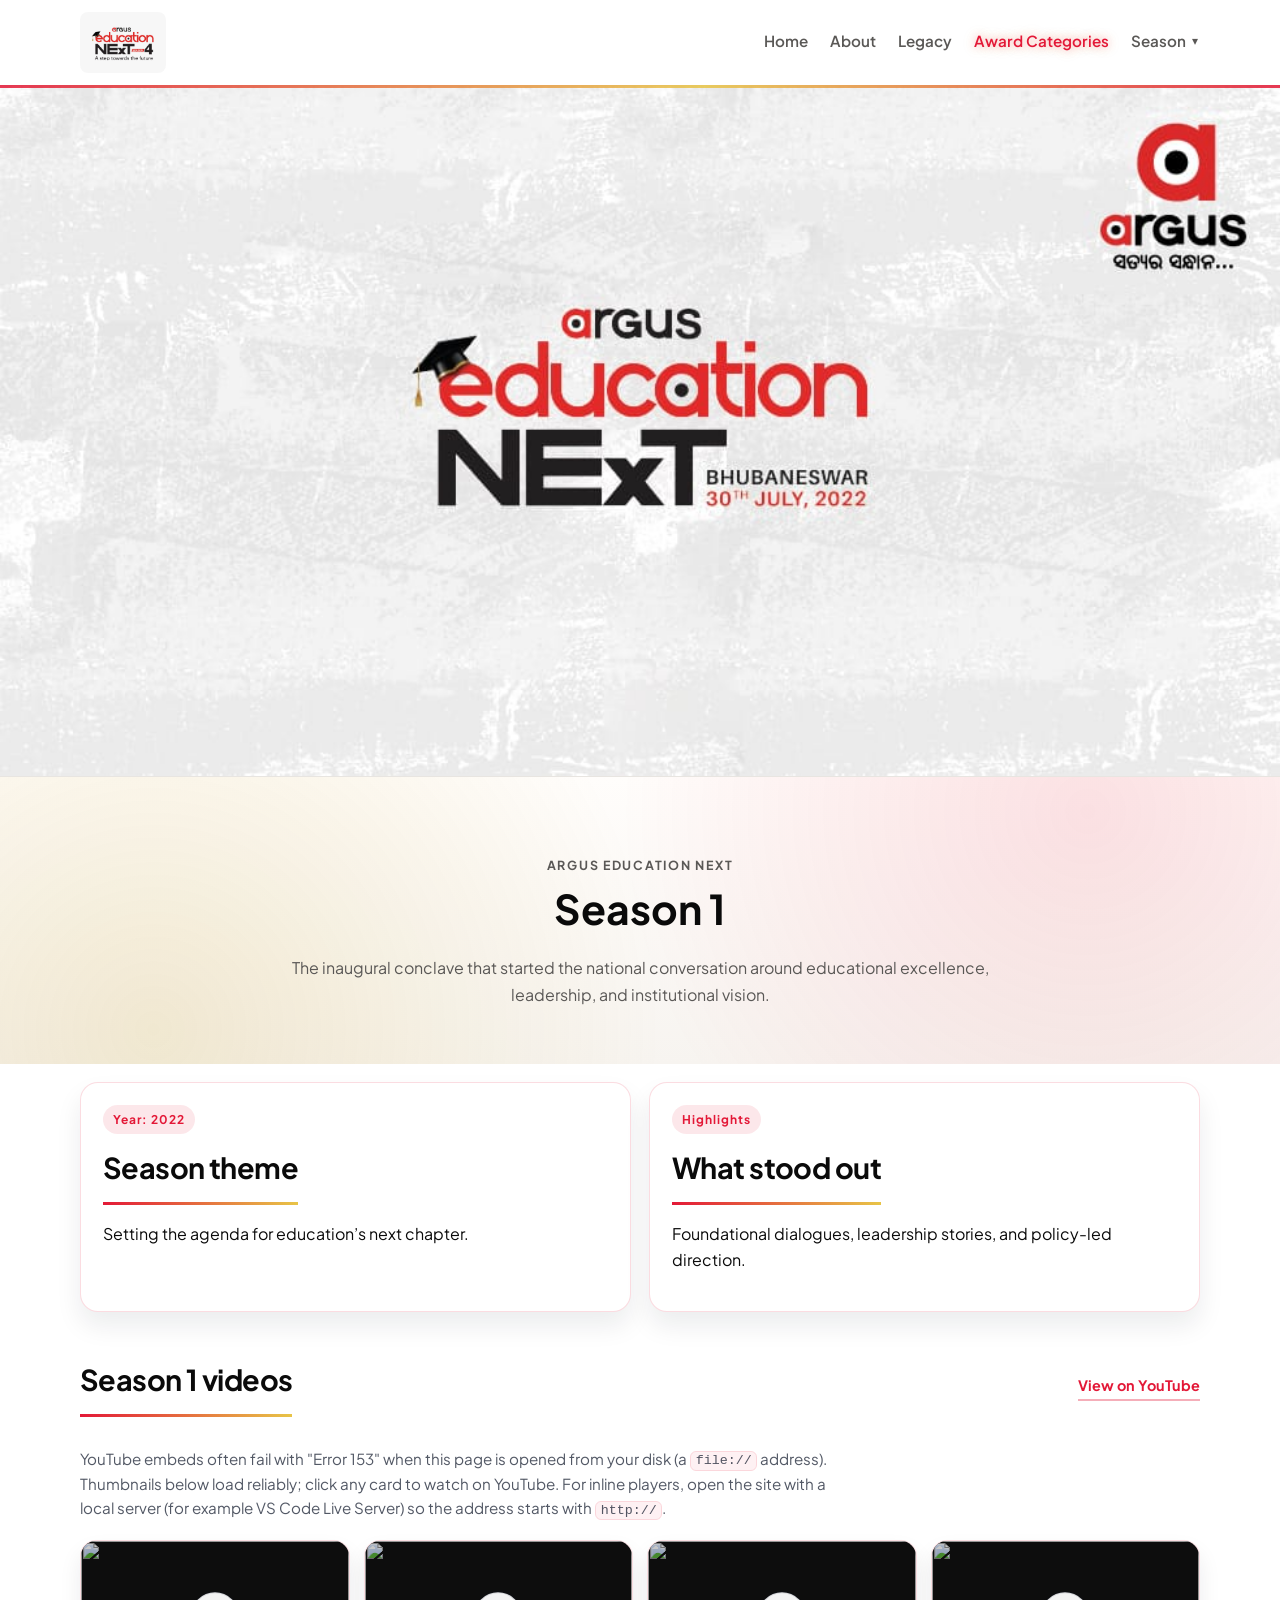
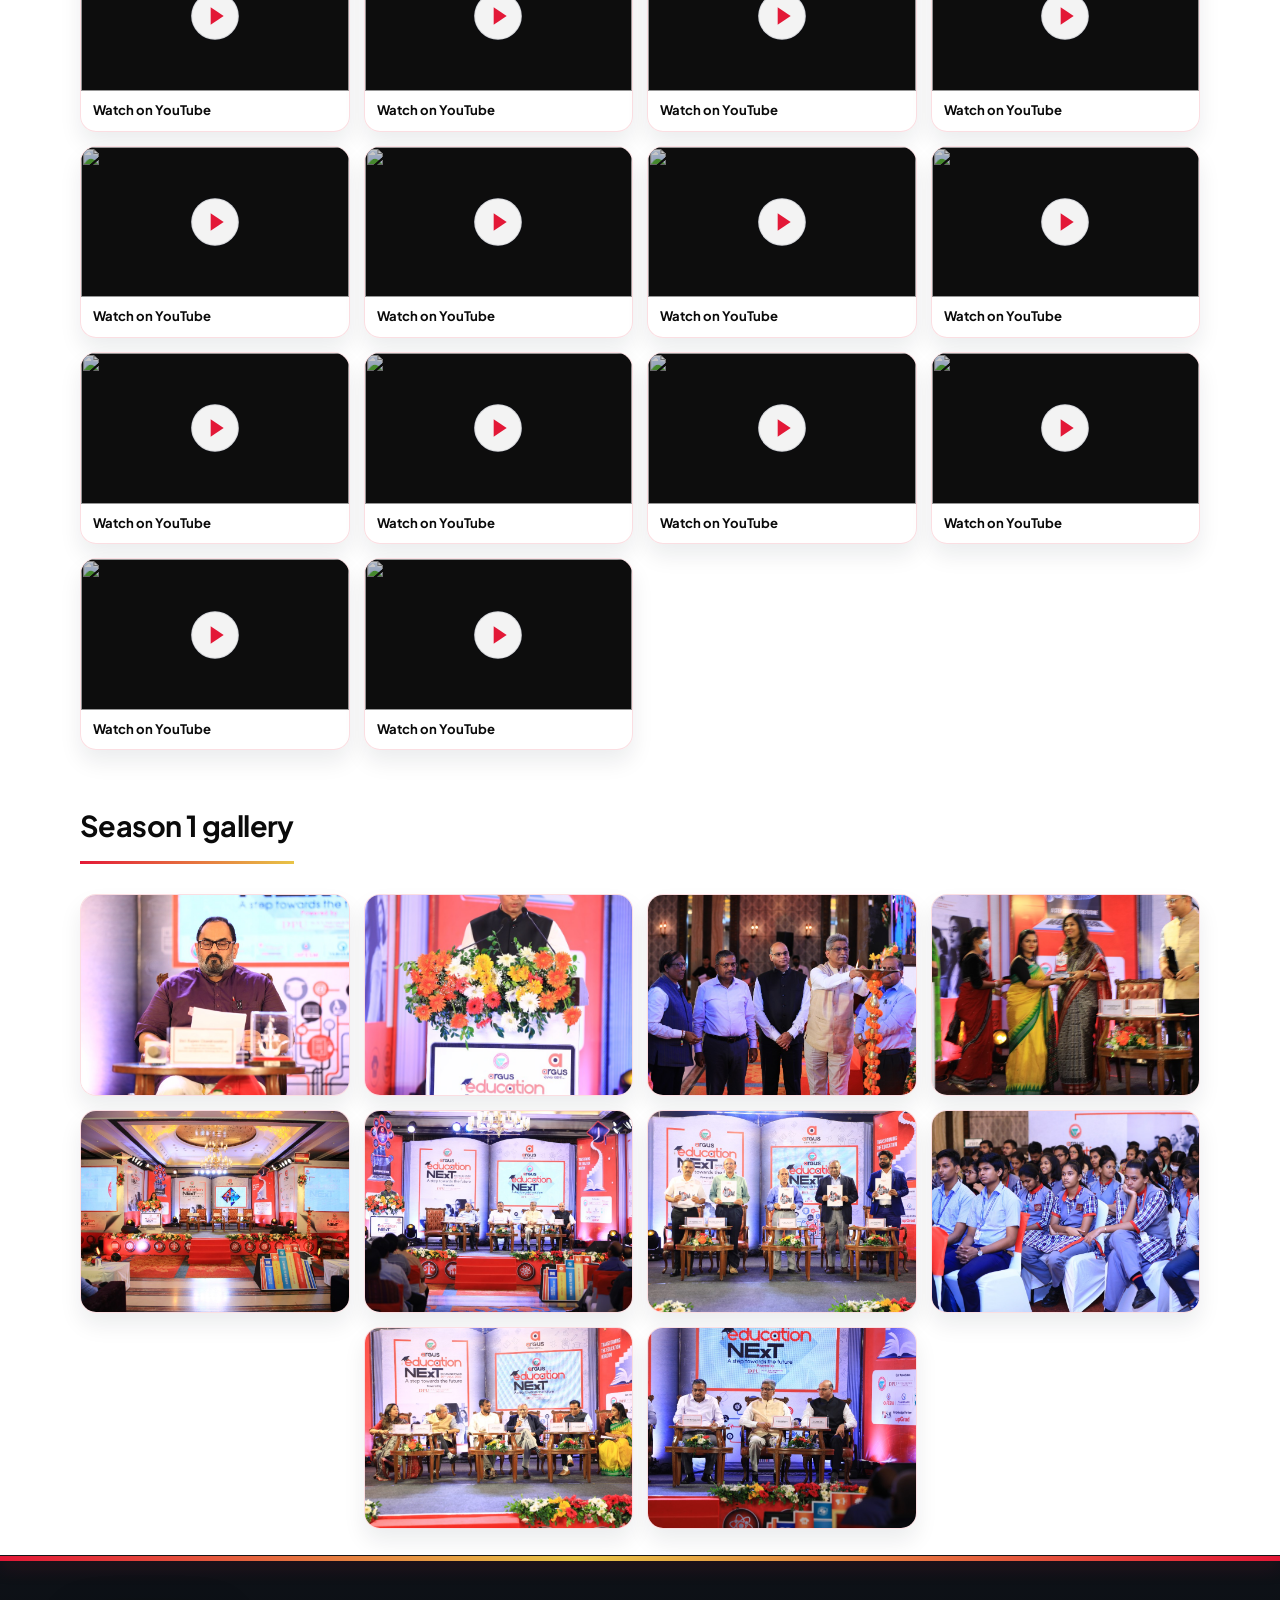
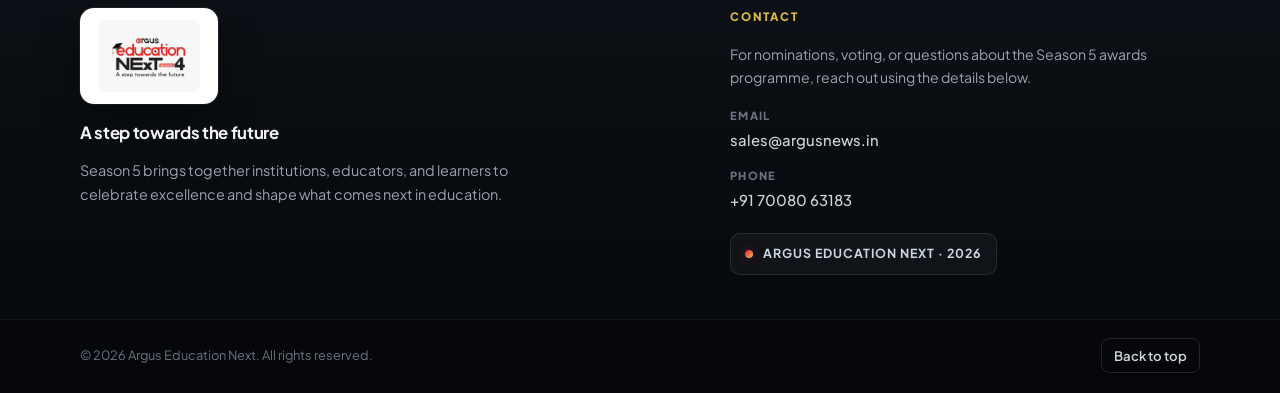
==== commit ca402811: "added data" ====
--- a/season-1.html
+++ b/season-1.html
@@ -20,7 +20,7 @@
         <a
           class="brand brand-logo-link"
           href="index.html#home"
-          aria-label="Argus Education Next � Home"
+          aria-label="Argus Education Next — Home"
         >
           <img
             class="brand-logo"
@@ -54,12 +54,12 @@
     <main id="home">
       <section class="hero" aria-labelledby="season-1-hero-heading">
         <h1 id="season-1-hero-heading" class="sr-only">
-          Argus Education Next � Season 1: Bhubaneswar, 30th July 2022
+          Argus Education Next — Season 1: Bhubaneswar, 30th July 2022
         </h1>
         <figure class="hero-banner">
           <img
             src="assets/season-1-banner.png"
-            alt="Argus Education Next � Bhubaneswar, 30th July 2022"
+            alt="Argus Education Next — Bhubaneswar, 30th July 2022"
             width="1024"
             height="558"
             decoding="async"
@@ -84,7 +84,7 @@
           <article class="season-detail__card">
             <p class="season-card__badge">Year: 2022</p>
             <h2>Season theme</h2>
-            <p>Setting the agenda for education�s next chapter.</p>
+            <p>Setting the agenda for education’s next chapter.</p>
           </article>
           <article class="season-detail__card">
             <p class="season-card__badge">Highlights</p>
@@ -553,5 +553,64 @@
         </div>
       </section>
     </main>
+
+    <footer id="contact" class="site-footer">
+      <div class="site-footer__accent" aria-hidden="true"></div>
+      <div class="container site-footer__grid">
+        <div class="site-footer__brand">
+          <a
+            class="footer-logo-link"
+            href="index.html#home"
+            aria-label="Argus Education Next — Home"
+          >
+            <span class="footer-logo-frame">
+              <img
+                class="footer-logo"
+                src="assets/logo.png"
+                alt=""
+                width="1024"
+                height="723"
+                decoding="async"
+                loading="lazy"
+              />
+            </span>
+          </a>
+          <p class="footer-tagline">A step towards the future</p>
+          <p class="footer-blurb">
+            Season&nbsp;5 brings together institutions, educators, and learners to celebrate
+            excellence and shape what comes next in education.
+          </p>
+        </div>
+
+        <div class="site-footer__aside">
+          <h2 class="site-footer__heading">Contact</h2>
+          <p class="site-footer__contact-lede">
+            For nominations, voting, or questions about the Season&nbsp;5 awards programme, reach
+            out using the details below.
+          </p>
+          <ul class="site-footer__contact-details">
+            <li>
+              <span class="site-footer__contact-label">Email</span>
+              <a href="mailto:sales@argusnews.in">sales@argusnews.in</a>
+            </li>
+            <li>
+              <span class="site-footer__contact-label">Phone</span>
+              <a href="tel:+917008063183">+91 70080 63183</a>
+            </li>
+          </ul>
+          <p class="site-footer__badge">
+            <span class="site-footer__badge-dot" aria-hidden="true"></span>
+            Argus Education Next · 2026
+          </p>
+        </div>
+      </div>
+
+      <div class="site-footer__bar">
+        <div class="container site-footer__bar-inner">
+          <p class="site-footer__copy">© 2026 Argus Education Next. All rights reserved.</p>
+          <a class="site-footer__top" href="#home">Back to top</a>
+        </div>
+      </div>
+    </footer>
   </body>
 </html>
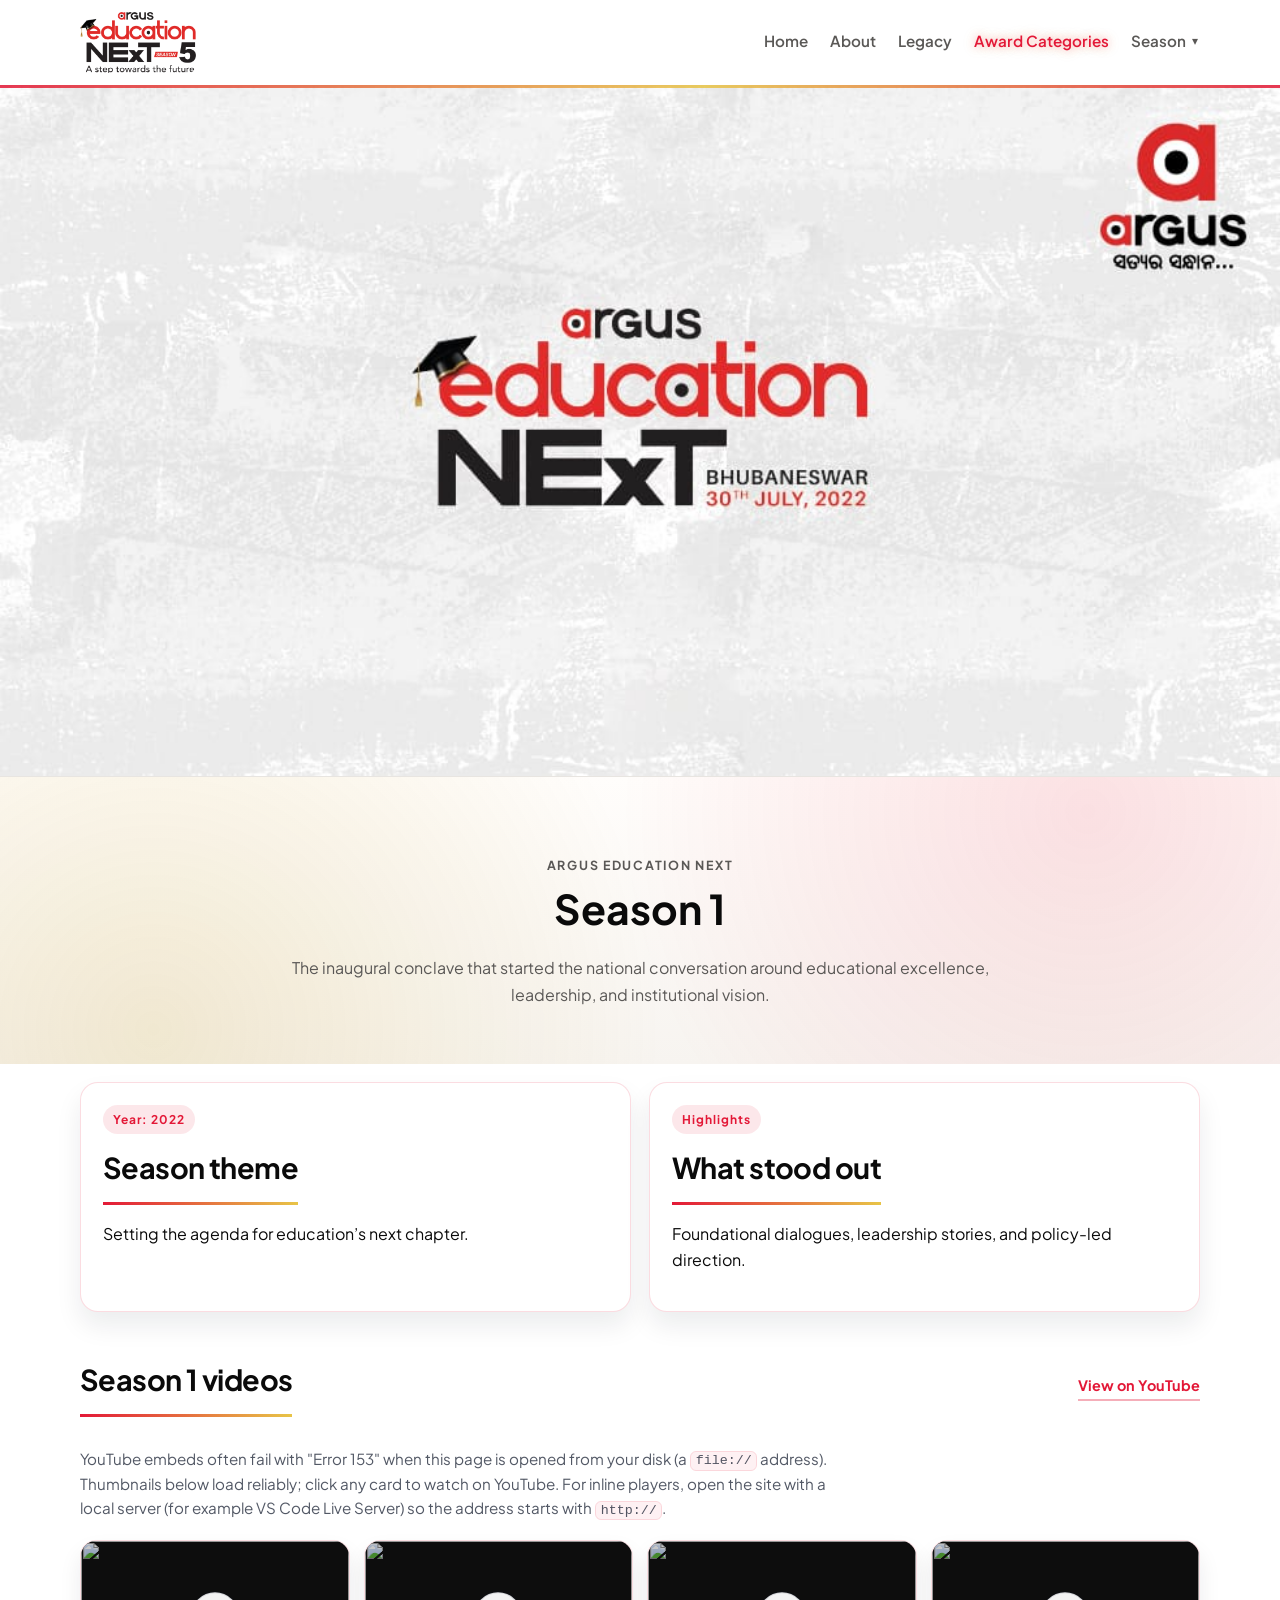
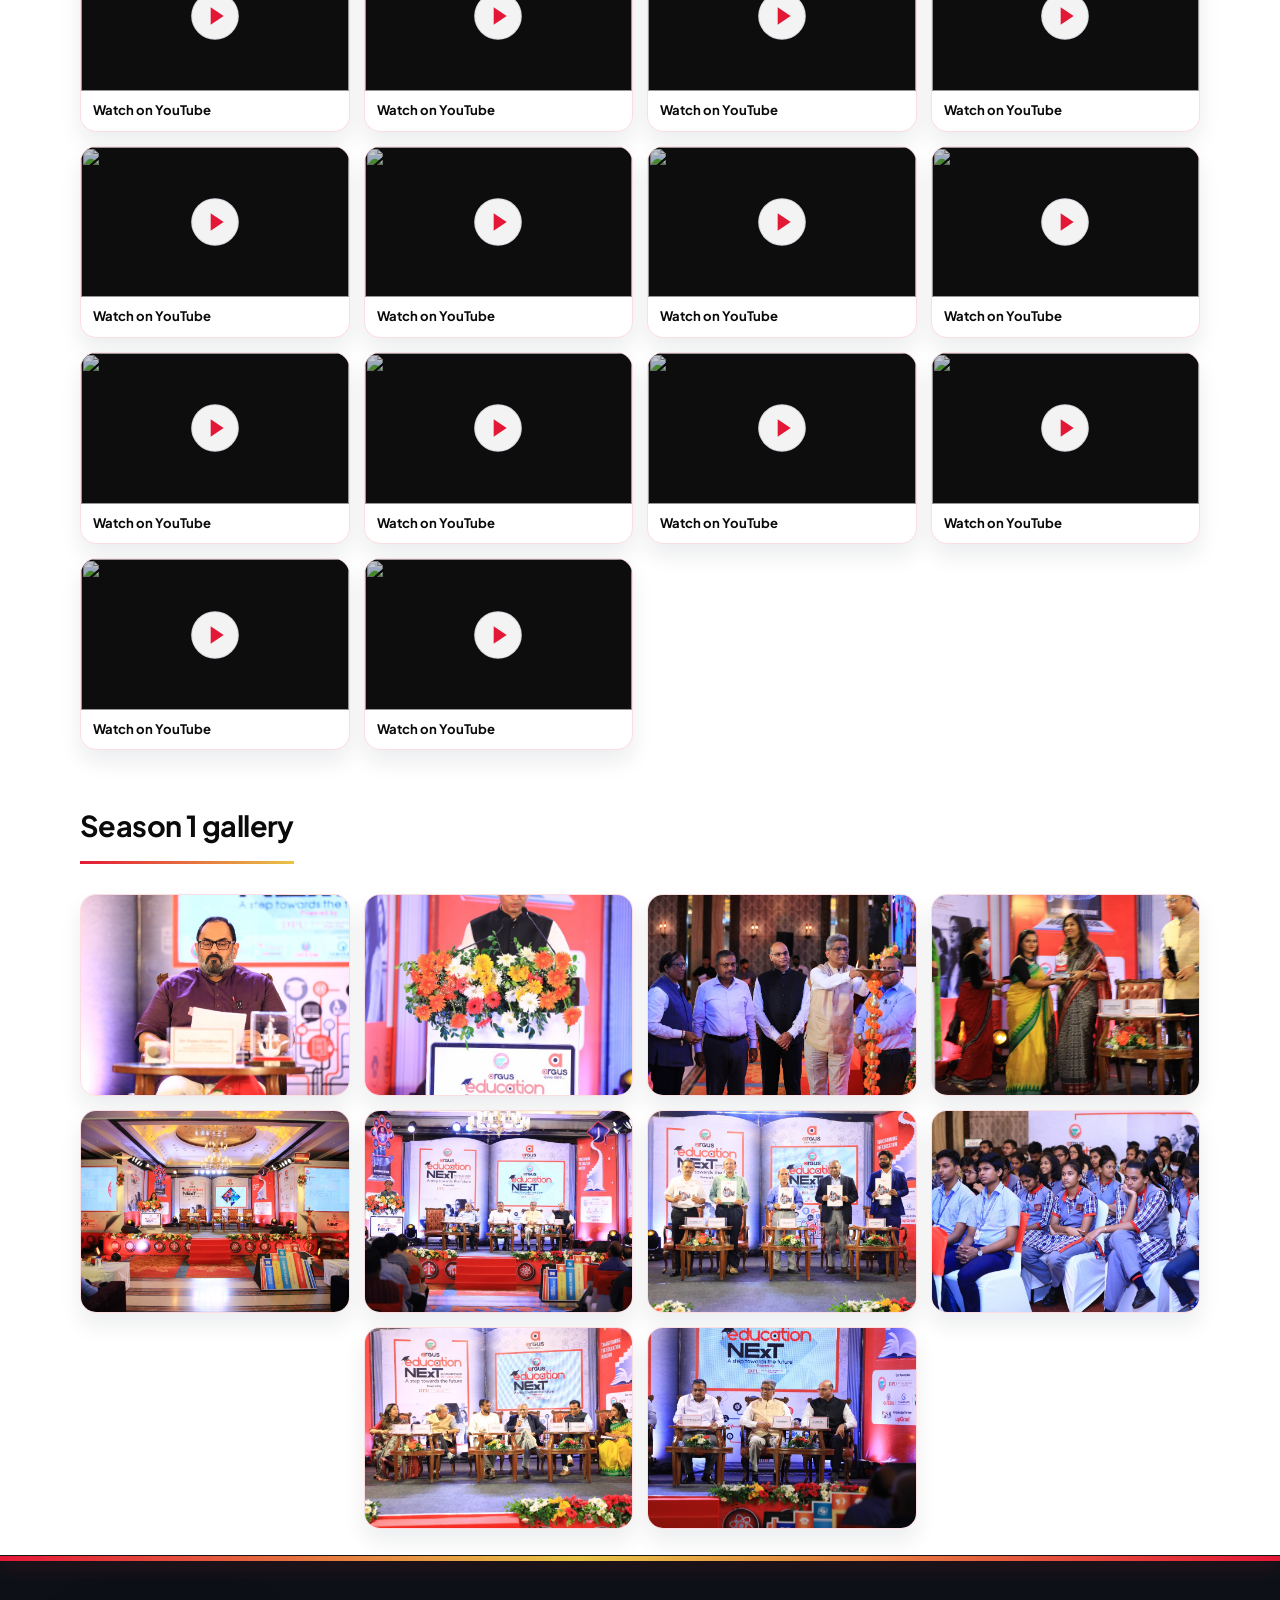
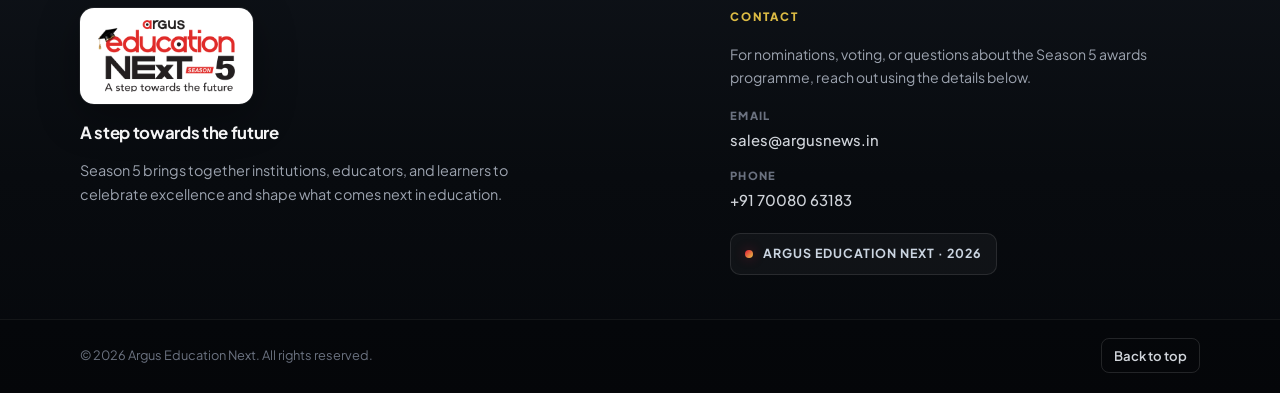
==== commit 84a29336: "responsive" ====
--- a/season-1.html
+++ b/season-1.html
@@ -31,7 +31,18 @@
             decoding="async"
           />
         </a>
-        <nav aria-label="Main navigation">
+        <button
+          class="nav-toggle"
+          type="button"
+          aria-expanded="false"
+          aria-controls="site-nav"
+          aria-label="Open menu"
+        >
+          <span class="nav-toggle__bar" aria-hidden="true"></span>
+          <span class="nav-toggle__bar" aria-hidden="true"></span>
+          <span class="nav-toggle__bar" aria-hidden="true"></span>
+        </button>
+        <nav id="site-nav" class="site-nav" aria-label="Main navigation">
           <ul class="menu">
             <li><a href="index.html#home">Home</a></li>
             <li><a href="index.html#about">About</a></li>
@@ -612,5 +623,6 @@
         </div>
       </div>
     </footer>
+    <script src="header.js" defer></script>
   </body>
 </html>
--- a/styles.css
+++ b/styles.css
@@ -5392,13 +5392,31 @@
 
   .menu-dropdown {
     position: static;
-    margin-top: 6px;
+    margin-top: 0;
     min-width: 100%;
     box-shadow: none;
     opacity: 1;
     visibility: visible;
     transform: none;
     border-radius: 10px;
+    max-height: 0;
+    overflow: hidden;
+    padding: 0;
+    border: 0;
+    background: transparent;
+  }
+
+  .menu-item-has-dropdown.is-submenu-open .menu-dropdown {
+    margin-top: 6px;
+    max-height: 14rem;
+  }
+
+  .menu-item-has-dropdown:focus-within .menu-dropdown {
+    max-height: 0;
+  }
+
+  .menu-item-has-dropdown.is-submenu-open:focus-within .menu-dropdown {
+    max-height: 14rem;
   }
 }
 
@@ -6048,3 +6066,217 @@
     aspect-ratio: 9 / 14;
   }
 }
+
+/* Responsive site header navigation */
+.nav-toggle {
+  display: none;
+  align-items: center;
+  justify-content: center;
+  flex-shrink: 0;
+  width: 44px;
+  height: 44px;
+  padding: 0;
+  border: 1px solid var(--border);
+  border-radius: 12px;
+  background: var(--bg-surface);
+  color: var(--text-main);
+  cursor: pointer;
+  transition: background-color 0.2s ease, border-color 0.2s ease, box-shadow 0.2s ease;
+}
+
+.nav-toggle__bar {
+  display: block;
+  width: 18px;
+  height: 2px;
+  margin: 3px 0;
+  border-radius: 999px;
+  background: currentColor;
+  transition: transform 0.25s ease, opacity 0.25s ease;
+}
+
+.site-header.is-nav-open .nav-toggle__bar:nth-child(1) {
+  transform: translateY(8px) rotate(45deg);
+}
+
+.site-header.is-nav-open .nav-toggle__bar:nth-child(2) {
+  opacity: 0;
+}
+
+.site-header.is-nav-open .nav-toggle__bar:nth-child(3) {
+  transform: translateY(-8px) rotate(-45deg);
+}
+
+@media (hover: hover) and (pointer: fine) {
+  .nav-toggle:hover {
+    background: var(--logo-white);
+    border-color: rgba(227, 24, 55, 0.28);
+    box-shadow: var(--shadow-sm);
+  }
+}
+
+@media (min-width: 901px) {
+  .site-nav {
+    display: block;
+  }
+
+  .menu {
+    justify-content: flex-end;
+    flex-wrap: nowrap;
+  }
+}
+
+@media (max-width: 1100px) and (min-width: 901px) {
+  .header-wrap {
+    gap: 14px;
+  }
+
+  .brand-logo {
+    height: 54px;
+    max-width: min(200px, 42vw);
+  }
+
+  .menu {
+    gap: 12px;
+  }
+
+  .menu a {
+    font-size: 0.875rem;
+    padding: 6px 0;
+  }
+}
+
+@media (max-width: 900px) {
+  .site-header {
+    z-index: 30;
+  }
+
+  .site-header .header-wrap {
+    flex-direction: row;
+    flex-wrap: wrap;
+    align-items: center;
+    justify-content: space-between;
+    gap: 10px 16px;
+    padding: 10px 0;
+  }
+
+  .site-header .brand-logo-link {
+    flex: 1 1 auto;
+    min-width: 0;
+  }
+
+  .site-header .brand-logo {
+    height: 48px;
+    max-width: min(200px, 52vw);
+  }
+
+  .nav-toggle {
+    display: inline-flex;
+    flex-direction: column;
+  }
+
+  .site-header .site-nav {
+    flex: 1 0 100%;
+    width: 100%;
+    max-height: 0;
+    overflow: hidden;
+    opacity: 0;
+    visibility: hidden;
+    pointer-events: none;
+    transition: max-height 0.35s ease, opacity 0.25s ease, visibility 0.25s ease;
+  }
+
+  .site-header.is-nav-open .site-nav {
+    max-height: min(80vh, 32rem);
+    opacity: 1;
+    visibility: visible;
+    pointer-events: auto;
+    padding-top: 4px;
+    padding-bottom: 8px;
+    overflow-y: auto;
+    overscroll-behavior: contain;
+    -webkit-overflow-scrolling: touch;
+  }
+
+  .site-header .menu {
+    display: flex;
+    flex-direction: column;
+    align-items: stretch;
+    width: 100%;
+    gap: 0;
+    justify-content: flex-start;
+  }
+
+  .site-header .menu > li {
+    width: 100%;
+  }
+
+  .site-header .menu a {
+    display: block;
+    width: 100%;
+    padding: 12px 0;
+    border-bottom: 1px solid var(--border);
+  }
+
+  .site-header .menu-dropdown a {
+    padding: 10px 0 10px 12px;
+    border-bottom: 1px solid var(--border);
+  }
+
+  .site-header .menu-dropdown li:last-child a {
+    border-bottom: 0;
+  }
+
+  .site-header .menu-item-has-dropdown > a::after {
+    transition: transform 0.2s ease;
+  }
+
+  .site-header .menu-item-has-dropdown.is-submenu-open > a::after {
+    transform: translateY(-1px) rotate(180deg);
+  }
+
+  .site-header .menu-item-has-dropdown .menu-dropdown {
+    position: static;
+    margin: 0;
+    padding: 0 0 0 12px;
+    min-width: 100%;
+    border: 0;
+    border-radius: 0;
+    background: transparent;
+    box-shadow: none;
+    opacity: 1;
+    visibility: visible;
+    transform: none;
+    max-height: 0;
+    overflow: hidden;
+    transition: max-height 0.25s ease;
+  }
+
+  .site-header .menu-item-has-dropdown.is-submenu-open .menu-dropdown {
+    max-height: 14rem;
+    margin-top: 4px;
+    margin-bottom: 4px;
+  }
+
+  .site-header .menu-item-has-dropdown > a {
+    justify-content: space-between;
+  }
+}
+
+@media (max-width: 640px) {
+  .site-header .brand-logo {
+    height: 44px;
+    max-width: min(180px, 58vw);
+  }
+}
+
+body.is-nav-locked {
+  overflow: hidden;
+}
+
+@media (prefers-reduced-motion: reduce) {
+  .nav-toggle,
+  .nav-toggle__bar,
+  .site-header .site-nav {
+    transition: none;
+  }
+}
